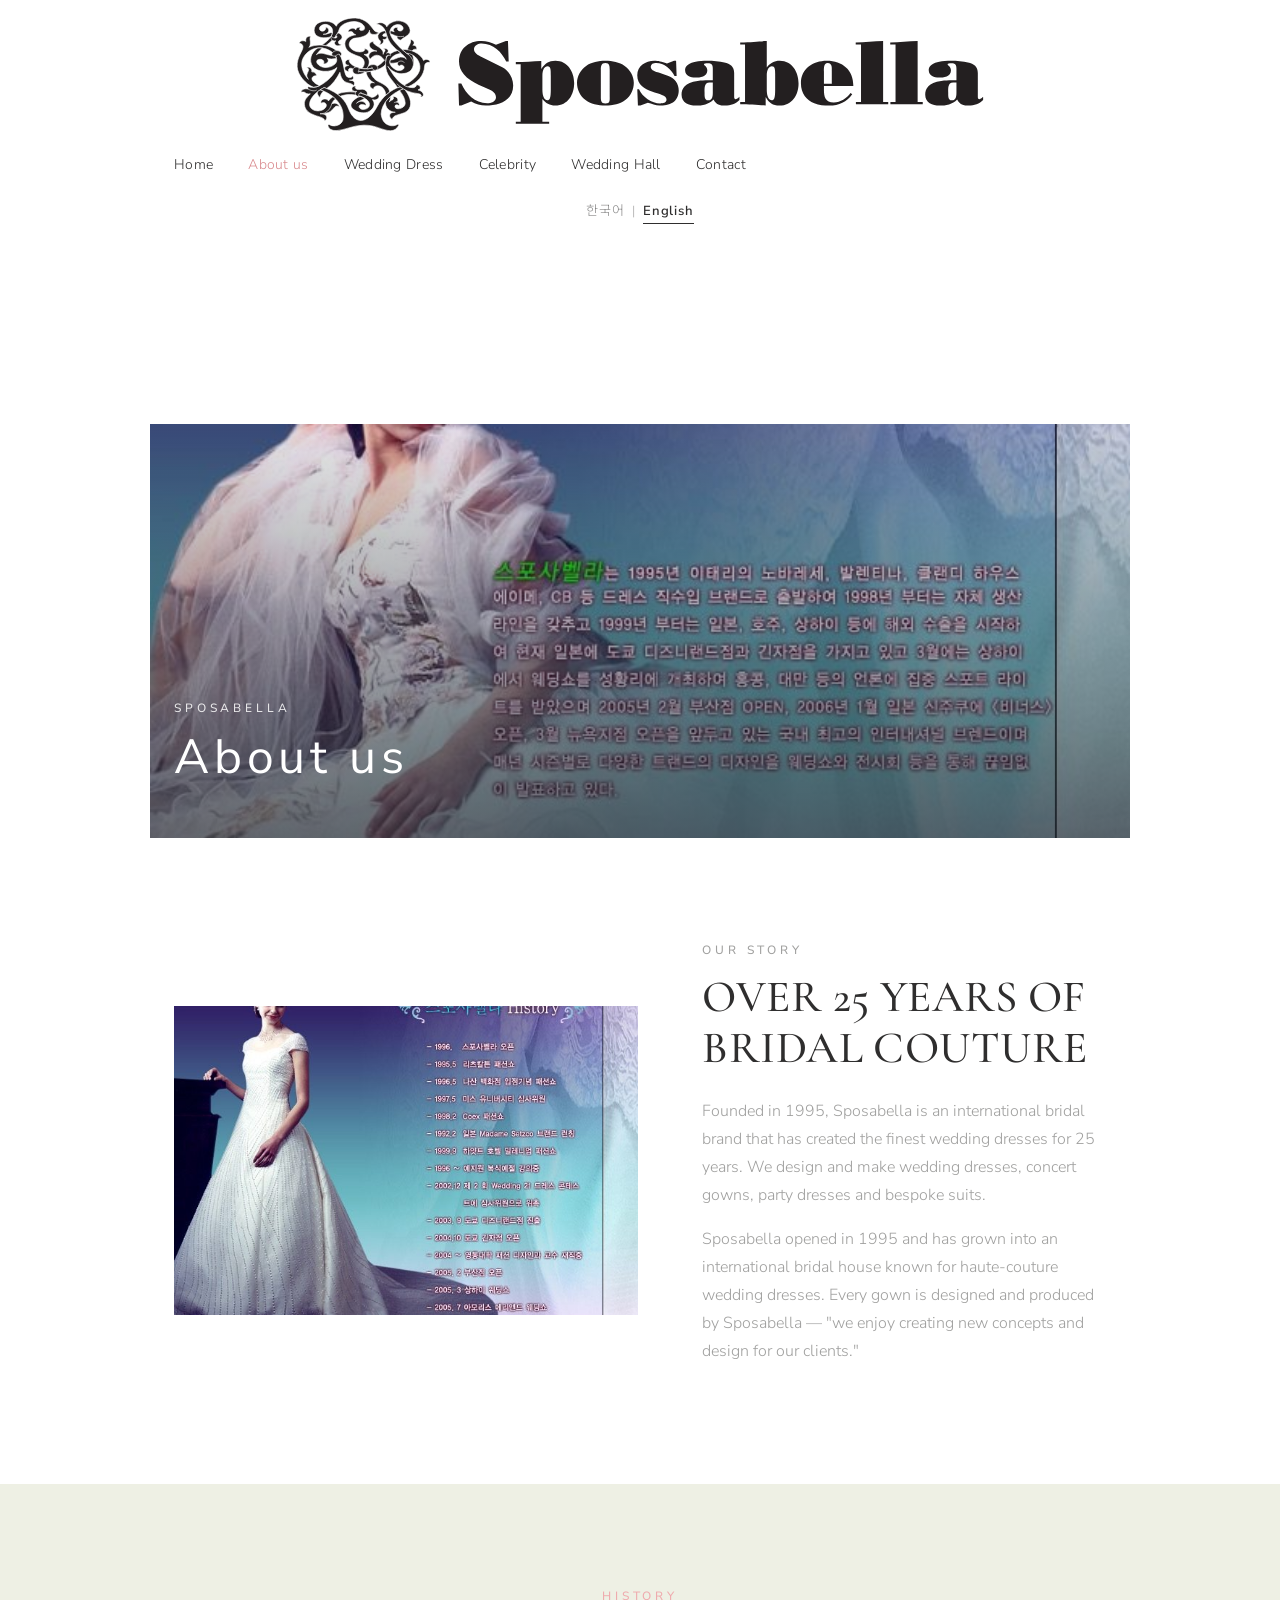
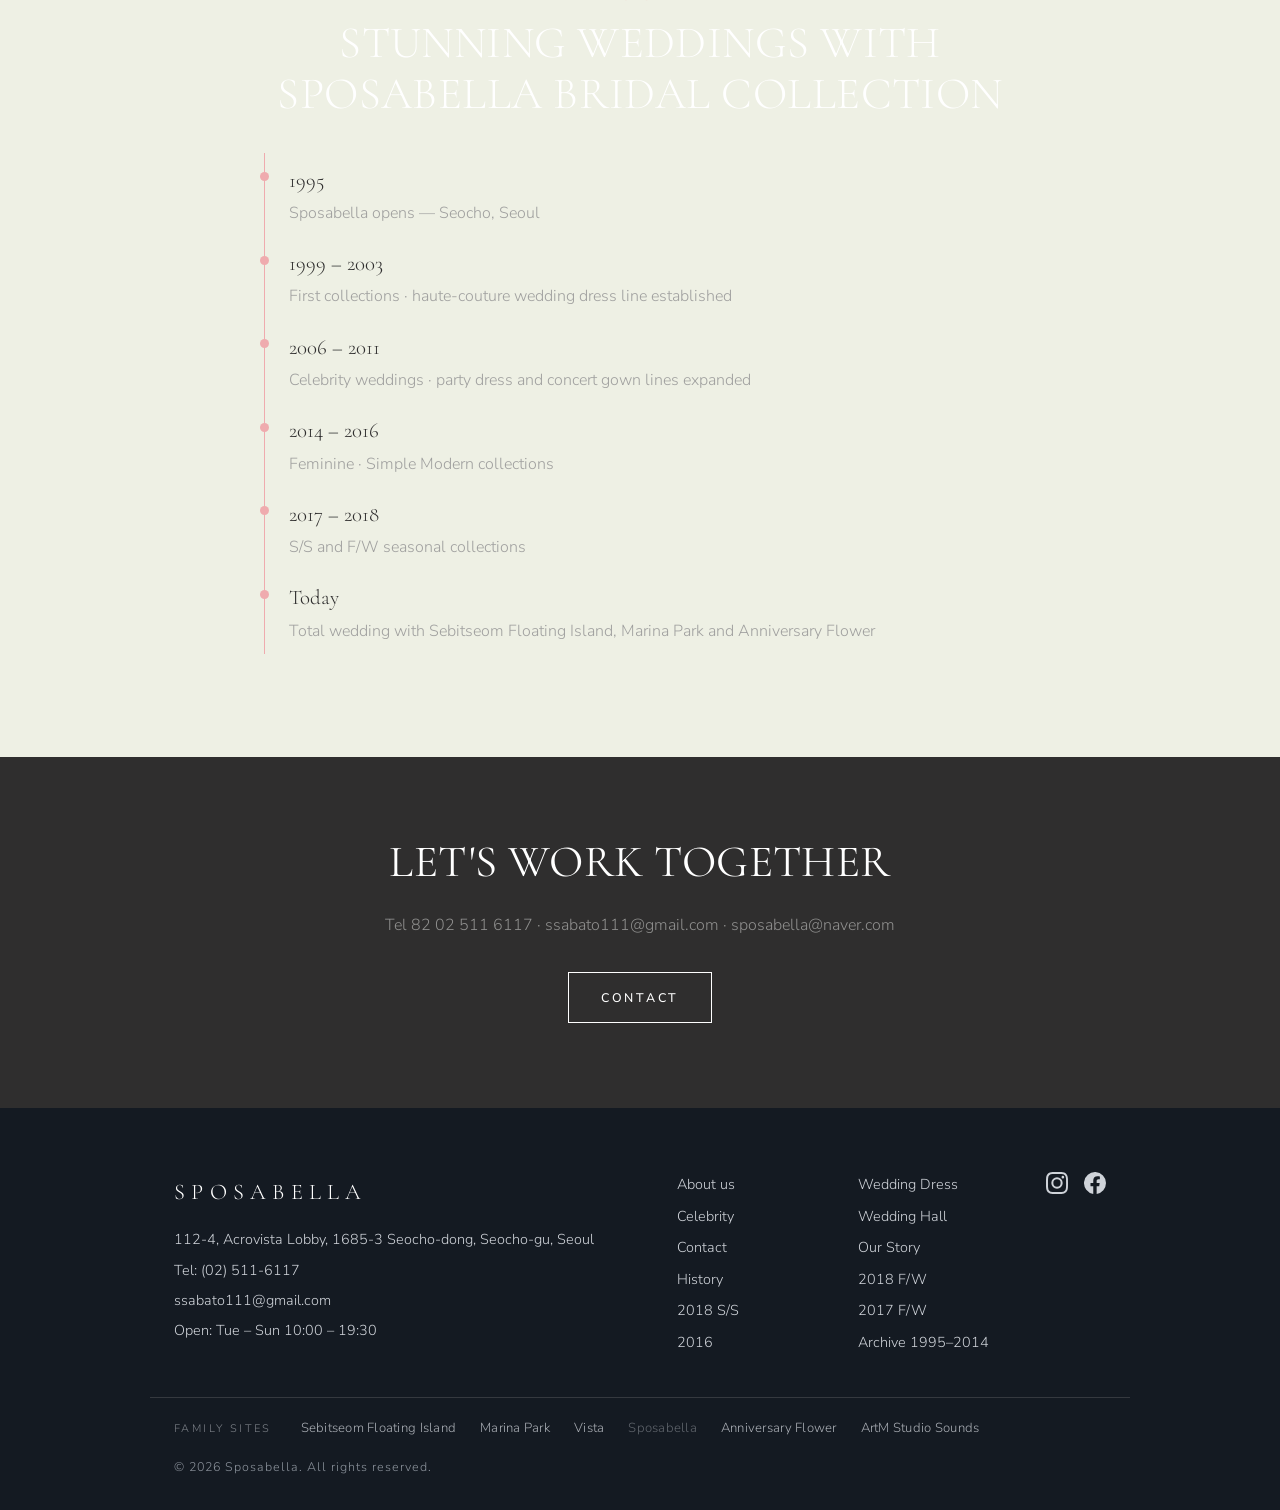
==== about-en.html @ 1ebf379e "English edition (*-en.html) with 한국어/English switch and hreflang Co-Authored-By: Claude Fable 5.1 <n" ====
<!DOCTYPE html>
<html lang="en">
<head>
<meta charset="utf-8">
<meta name="viewport" content="width=device-width, initial-scale=1">
<title>About us | Sposabella</title>
<meta name="description" content="Sposabella — an international bridal brand since 1995. Wedding dresses, party dresses, concert gowns and bespoke suits. Acrovista, Seocho, Seoul.">
<meta property="og:site_name" content="Sposabella">
<meta property="og:title" content="About us | Sposabella">
<meta property="og:type" content="website">
<meta property="og:image" content="images/2649b2_05fe499776144d0fb7aadeecd679acff.jpeg">
<link rel="icon" href="favicon.svg" type="image/svg+xml">
<link rel="alternate" hreflang="ko" href="about.html">
<link rel="alternate" hreflang="en" href="about-en.html">
<link rel="alternate" hreflang="x-default" href="about.html">
<link rel="preconnect" href="https://fonts.googleapis.com">
<link rel="preconnect" href="https://fonts.gstatic.com" crossorigin>
<link href="https://fonts.googleapis.com/css2?family=Nunito+Sans:wght@200;300;400;600&family=Cormorant+Garamond:ital,wght@0,400;0,500;1,400&family=Noto+Sans+KR:wght@300;400;500;700&display=swap" rel="stylesheet">
<link rel="stylesheet" href="css/style.css?v=9">
</head>
<body class="page-about">
<header class="site-header header-banner">
  <div class="wrap">
    <a class="brand logo-banner" href="index-en.html"><img src="images/sposabella-logo.svg" alt="Sposabella" width="3113" height="581" onerror="this.style.display='none';this.nextElementSibling.style.display='inline'"><span class="brand-main" style="display:none">SPOSABELLA</span></a>
    <button class="nav-toggle" aria-label="Open menu" aria-expanded="false"><span></span><span></span><span></span></button>
    <nav class="site-nav"><ul>
<li class=""><a href="index-en.html">Home</a></li>
<li class="has-sub active"><a href="about-en.html">About us</a><ul class="sub"><li><a href="about-en.html#story">Our Story</a></li><li><a href="about-en.html#history">History</a></li></ul></li>
<li class="has-sub"><a href="wedding-dress-en.html">Wedding Dress</a><ul class="sub"><li><a href="wedding-dress-en.html#c2018fw">2018 F/W</a></li><li><a href="wedding-dress-en.html#c2018ss">2018 S/S</a></li><li><a href="wedding-dress-en.html#c2017fw">2017 F/W</a></li><li><a href="wedding-dress-en.html#c2016">2016</a></li><li><a href="wedding-dress-en.html#archive">Archive 1995–2014</a></li></ul></li>
<li class=""><a href="celebrity-en.html">Celebrity</a></li>
<li class=""><a href="wedding-hall-en.html">Wedding Hall</a></li>
<li class=""><a href="contact-en.html">Contact</a></li>
    </ul></nav>
    <div class="lang-switch" aria-label="Language"><a href="about-en.html" lang="ko">한국어</a><span>|</span><a href="about-en.html" class="on" lang="en">English</a></div>
  </div>
</header>

<section class="page-hero" style="background-image:url('images/2649b2_fe9b8844b85c41b897f0ac8f0de23978.jpg')">
  <div class="wrap"><p class="eyebrow">Sposabella</p><h1>About us</h1></div>
</section>
<section class="section" id="story">
  <div class="wrap split">
    <div class="split-img"><img src="images/2649b2_1a208eb6c2bc4068afb5ee886ae52c80.jpg" loading="lazy" alt=""></div>
    <div class="split-text">
      <p class="eyebrow">Our Story</p>
      <h2>Over 25 years of bridal couture</h2>
      <p>Founded in 1995, Sposabella is an international bridal brand that has created the finest wedding dresses for 25 years. We design and make wedding dresses, concert gowns, party dresses and bespoke suits.</p>
      <p>Sposabella opened in 1995 and has grown into an international bridal house known for haute-couture wedding dresses. Every gown is designed and produced by Sposabella — "we enjoy creating new concepts and design for our clients."</p>
    </div>
  </div>
</section>
<section class="section alt" id="history">
  <div class="wrap narrow">
    <p class="eyebrow center">History</p>
    <h2 class="center">Stunning weddings with Sposabella Bridal Collection</h2>
    <ul class="timeline">
      <li><span>1995</span>Sposabella opens — Seocho, Seoul</li>
      <li><span>1999 – 2003</span>First collections · haute-couture wedding dress line established</li>
      <li><span>2006 – 2011</span>Celebrity weddings · party dress and concert gown lines expanded</li>
      <li><span>2014 – 2016</span>Feminine · Simple Modern collections</li>
      <li><span>2017 – 2018</span>S/S and F/W seasonal collections</li>
      <li><span>Today</span>Total wedding with Sebitseom Floating Island, Marina Park and Anniversary Flower</li>
    </ul>
  </div>
</section>
<section class="section cta-band"><div class="wrap center"><h2>Let's work together</h2><p>Tel 82 02 511 6117 · ssabato111@gmail.com · sposabella@naver.com</p><a class="btn btn-light" href="contact-en.html">Contact</a></div></section>

<footer class="site-footer">
  <div class="wrap footer-grid">
    <div class="f-col">
      <div class="f-brand">SPOSABELLA</div>
      <p>112-4, Acrovista Lobby, 1685-3 Seocho-dong, Seocho-gu, Seoul</p>
      <p>Tel: <a href="tel:025116117">(02) 511-6117</a></p>
      <p><a href="mailto:ssabato111@gmail.com">ssabato111@gmail.com</a></p>
      <p>Open: Tue – Sun 10:00 – 19:30</p>
    </div>
    <div class="f-col f-links"><a href="about-en.html">About us</a><a href="wedding-dress-en.html">Wedding Dress</a><a href="celebrity-en.html">Celebrity</a><a href="wedding-hall-en.html">Wedding Hall</a><a href="contact-en.html">Contact</a><a href="about-en.html#story">Our Story</a><a href="about-en.html#history">History</a><a href="wedding-dress-en.html#c2018fw">2018 F/W</a><a href="wedding-dress-en.html#c2018ss">2018 S/S</a><a href="wedding-dress-en.html#c2017fw">2017 F/W</a><a href="wedding-dress-en.html#c2016">2016</a><a href="wedding-dress-en.html#archive">Archive 1995–2014</a></div>
    <div class="f-col f-social"><a href="https://instagram.com/ssabato1" target="_blank" rel="noopener" aria-label="Instagram"><svg viewBox="0 0 24 24"><path d="M12 2.2c3.2 0 3.6 0 4.9.1 3.3.1 4.8 1.7 4.9 4.9.1 1.3.1 1.6.1 4.8s0 3.6-.1 4.8c-.1 3.2-1.7 4.8-4.9 4.9-1.3.1-1.6.1-4.9.1s-3.6 0-4.8-.1c-3.3-.1-4.8-1.7-4.9-4.9C2.2 15.6 2.2 15.2 2.2 12s0-3.6.1-4.8C2.4 3.9 4 2.4 7.2 2.3c1.2-.1 1.6-.1 4.8-.1zM12 0C8.7 0 8.3 0 7.1.1 2.7.3.3 2.7.1 7.1 0 8.3 0 8.7 0 12s0 3.7.1 4.9c.2 4.4 2.6 6.8 7 7 1.2.1 1.6.1 4.9.1s3.7 0 4.9-.1c4.4-.2 6.8-2.6 7-7 .1-1.2.1-1.6.1-4.9s0-3.7-.1-4.9c-.2-4.4-2.6-6.8-7-7C15.7 0 15.3 0 12 0zm0 5.8a6.2 6.2 0 1 0 0 12.4 6.2 6.2 0 0 0 0-12.4zM12 16a4 4 0 1 1 0-8 4 4 0 0 1 0 8zm6.4-11.8a1.4 1.4 0 1 0 0 2.9 1.4 1.4 0 0 0 0-2.9z"/></svg></a><a href="https://www.facebook.com/sposabellagroup" target="_blank" rel="noopener" aria-label="Facebook"><svg viewBox="0 0 24 24"><path d="M24 12a12 12 0 1 0-13.9 11.9v-8.4H7.1V12h3V9.4c0-3 1.8-4.7 4.5-4.7 1.3 0 2.7.2 2.7.2v3h-1.5c-1.5 0-2 .9-2 1.9V12h3.3l-.5 3.5h-2.8v8.4A12 12 0 0 0 24 12z"/></svg></a></div>
  </div>
  <div class="wrap family-sites"><span class="fs-label">Family Sites</span><a href="https://floatingisland.co.kr" target="_blank" rel="noopener">Sebitseom Floating Island</a> <a href="https://marinapark.co.kr" target="_blank" rel="noopener">Marina Park</a> <a href="https://vistapub.co.kr" target="_blank" rel="noopener">Vista</a> <span class="current">Sposabella</span> <a href="https://anniversaryflower.co.kr" target="_blank" rel="noopener">Anniversary Flower</a> <a href="https://artmstudiosounds.com" target="_blank" rel="noopener">ArtM Studio Sounds</a></div>
  <div class="wrap copyright">© 2026 Sposabella. All rights reserved.</div>
</footer>
<div class="lightbox" id="lightbox" hidden><button class="lb-close" aria-label="닫기">&times;</button><button class="lb-prev" aria-label="이전">&#8249;</button><img alt=""><button class="lb-next" aria-label="다음">&#8250;</button></div>
<script src="js/main.js"></script>
</body>
</html>
---- css/style.css ----
:root{
  --ink:#2f2e2e; --ink-soft:#a0a09f; --line:#e6e6e4; --paper:#ffffff; --cream:#eef0e4;
  --gold:#efabae; --gold-deep:#d98a8e; --sky:#daeef3;
  --serif:"Cormorant Garamond",Georgia,serif; --sans:"Nunito Sans","Noto Sans KR","Apple SD Gothic Neo",sans-serif;
  --wrap:980px; --header-h:200px;
}
body{font-weight:300}
/* static banner header */
.site-header.header-banner{position:static;height:auto;background:#fff;border:0;backdrop-filter:none}
.site-header.header-banner .wrap{flex-direction:column;height:auto;align-items:stretch;padding:0}
.logo-banner{display:block;text-align:center;padding:12px 0 0}
.logo-banner img{width:100%;max-width:700px;height:auto;display:block;margin:0 auto}
.logo-banner .brand-main{font-size:3rem;letter-spacing:.2em;padding:2rem 0}
.header-banner .site-nav{position:relative;z-index:2}
.header-banner .site-nav ul{justify-content:flex-start;gap:2.2rem;padding:.6rem 24px}
.header-banner .site-nav a{font-size:14px;letter-spacing:.02em;text-transform:none;color:var(--ink);font-weight:300}
.header-banner .site-nav li.active > a{color:var(--gold-deep)}
.header-banner .site-nav li > a::after{display:none}
.header-banner .site-nav .sub{background:#fff}
.hero,.page-hero{margin-top:0}
.hero{min-height:560px;max-width:980px;margin:0 auto}
.hero::before{background:rgba(0,0,0,.18)}
.hero h1{font-family:var(--sans);font-weight:200;font-size:clamp(2rem,5vw,3.4rem);letter-spacing:.08em}
.hero .eyebrow{color:#fff}
.section{padding:3.5rem 0}
.section.alt{background:var(--ink);color:var(--ink-soft)}
.section.alt h2,.section.alt h3{color:#fff;font-weight:300}
.section.alt .eyebrow{color:var(--gold)}
.section.alt .sub,.section.alt p{color:var(--ink-soft)}
.section.alt .btn{border-color:#fff;color:#fff}.section.alt .btn:hover{background:#fff;color:var(--ink)}
h2{font-family:var(--sans);font-weight:300;font-size:28px;letter-spacing:.04em;text-transform:uppercase}
h3{font-family:var(--sans);font-weight:300;font-size:18px;letter-spacing:.04em}
.eyebrow{color:var(--gold-deep);font-size:.72rem;letter-spacing:.3em}
.btn{border-color:var(--ink);color:var(--ink);font-weight:300}.btn:hover{background:var(--ink);color:#fff}
.btn-light{background:#fff;border-color:#fff;color:var(--ink)}
.cta-band{background:#242323;color:#a0a09f}.cta-band h2{color:#fff;font-weight:300}.cta-band p{color:#a0a09f}
.cta-band .btn-light{background:transparent;border-color:#fff;color:#fff}.cta-band .btn-light:hover{background:#fff;color:#242323}
.cta-band .btn-outline{border-color:var(--gold);color:var(--gold)}
.page-hero{min-height:320px;max-width:980px;margin:0 auto}
.page-hero h1{font-family:var(--sans);font-weight:200;letter-spacing:.1em;font-size:clamp(2rem,5vw,3rem)}
.page-hero .lead{font-family:var(--serif)}
.site-footer{background:#242323;color:#a0a09f;font-weight:300}
.f-brand{font-family:var(--sans);font-weight:300;letter-spacing:.2em}
.timeline{border-left-color:var(--gold)}.timeline li::before{background:var(--gold)}
.contact-card{background:var(--cream);border-left-color:var(--gold)}
.menu-card{border-top-color:var(--gold)}
@media (max-width:820px){
  .header-banner .site-nav{position:static;transform:none;background:transparent;padding:0;overflow:visible}
  .header-banner .site-nav ul{flex-direction:row;flex-wrap:wrap;justify-content:center;gap:.2rem 1rem;padding:.5rem 12px}
  .header-banner .site-nav li > a{border:0;padding:.4rem .1rem;font-size:13px}
  .header-banner .site-nav .sub{display:none}
  .header-banner .nav-toggle{display:none}
}

.service-list{display:grid;grid-template-columns:repeat(3,1fr);gap:2rem;margin-top:2.5rem;text-align:center}
.service-list h3{margin-bottom:.2em}.service-list p{color:var(--ink-soft);font-size:.9rem}
.group-row{display:flex;gap:2.5rem;justify-content:center;align-items:center;flex-wrap:wrap;margin-top:1.5rem}
.group-row img{height:70px;width:auto;object-fit:contain;filter:grayscale(1);opacity:.75;transition:.3s}.group-row a:hover img{filter:none;opacity:1}
.timeline{list-style:none;padding:0;margin:2rem 0 0;border-left:1px solid var(--gold)}
.timeline li{padding:.6rem 0 .6rem 1.5rem;position:relative;color:var(--ink-soft)}
.timeline li::before{content:"";position:absolute;left:-5px;top:1.2rem;width:9px;height:9px;border-radius:50%;background:var(--gold)}
.timeline span{display:block;font-family:var(--serif);font-size:1.3rem;color:var(--ink)}
.jump{display:flex;flex-wrap:wrap;gap:.4rem 1.6rem;justify-content:center;padding:1.5rem 24px 0;font-size:.78rem;letter-spacing:.18em;text-transform:uppercase}
.jump a{border-bottom:1px solid transparent;padding:.2rem 0}.jump a:hover{border-color:var(--gold)}
.collection{padding-top:3rem;padding-bottom:1.5rem}
.yr{margin-top:3rem;letter-spacing:.2em}
.gallery.cols-4{grid-template-columns:repeat(4,1fr);grid-auto-rows:300px}
.gallery.cols-4 .g-item.portrait{grid-row:span 1}
.gallery.cols-3 .g-item.portrait{grid-row:span 2}
@media (max-width:820px){.service-list{grid-template-columns:1fr 1fr}.gallery.cols-4{grid-template-columns:repeat(2,1fr);grid-auto-rows:260px}}

*{box-sizing:border-box}
html{scroll-behavior:smooth;-webkit-text-size-adjust:100%}
body{margin:0;font-family:var(--sans);font-weight:300;color:var(--ink);background:var(--paper);line-height:1.75;font-size:16px}
img{max-width:100%;display:block}
a{color:inherit;text-decoration:none}
h1,h2,h3{font-family:var(--serif);font-weight:500;line-height:1.15;margin:0 0 .5em;letter-spacing:.01em}
h1{font-size:clamp(2.4rem,6vw,4.4rem)}
h2{font-size:clamp(1.9rem,3.6vw,2.8rem)}
h3{font-size:1.45rem}
p{margin:0 0 1em}
.wrap{max-width:var(--wrap);margin:0 auto;padding:0 24px}
.wrap.narrow{max-width:800px}
.center{text-align:center}
.eyebrow{font-family:var(--sans);font-size:.75rem;letter-spacing:.32em;text-transform:uppercase;color:var(--gold);font-weight:500;margin-bottom:.9em}
.sub{color:var(--ink-soft);max-width:760px;margin-left:auto;margin-right:auto;margin-bottom:2.5rem}
.note{font-size:.85rem;color:var(--ink-soft);margin-top:2rem}

/* buttons */
.btn{display:inline-block;padding:.85rem 2rem;border:1px solid var(--ink);color:var(--ink);background:transparent;font-family:var(--sans);font-size:.78rem;letter-spacing:.22em;text-transform:uppercase;font-weight:500;transition:.25s;cursor:pointer;margin:.3rem .25rem}
.btn:hover{background:var(--ink);color:#fff}
.btn-light{background:#fff;border-color:#fff;color:var(--ink)}
.btn-light:hover{background:transparent;color:#fff}
.btn-outline{border-color:#fff;color:#fff}
.btn-outline:hover{background:#fff;color:var(--ink)}
.btn-outline-dark{border-color:var(--gold);color:var(--gold-deep)}
.btn-outline-dark:hover{background:var(--gold);color:#fff}

/* header */
.site-header{position:fixed;top:0;left:0;right:0;z-index:50;height:var(--header-h);background:rgba(255,255,255,.96);backdrop-filter:blur(8px);border-bottom:1px solid var(--line);transition:.3s}
.has-hero .site-header{background:linear-gradient(to bottom,rgba(10,14,20,.45),transparent);border-color:transparent;color:#fff}
.has-hero .site-header.scrolled{background:rgba(255,255,255,.96);border-color:var(--line);color:var(--ink)}
.site-header .wrap{display:flex;align-items:center;justify-content:space-between;height:100%}
.brand{display:flex;flex-direction:column;line-height:1.1}
.brand-main{font-family:var(--serif);font-size:1.45rem;letter-spacing:.28em;font-weight:600}
.brand-sub{font-size:.62rem;letter-spacing:.42em;opacity:.7;margin-top:2px}
.site-nav ul{list-style:none;margin:0;padding:0;display:flex;gap:1.5rem;flex-wrap:nowrap}
.site-nav li{position:relative}
.site-nav a{font-size:.74rem;letter-spacing:.12em;text-transform:uppercase;font-weight:400;padding:.4rem 0;display:block;position:relative;white-space:nowrap}
.site-nav li > a::after{content:"";position:absolute;left:0;bottom:0;width:0;height:1px;background:currentColor;transition:.25s}
.site-nav li:hover > a::after,.site-nav li.active > a::after{width:100%}
.site-nav .sub{position:absolute;top:100%;left:-14px;display:none;flex-direction:column;gap:0;background:#fff;color:var(--ink);border:1px solid var(--line);min-width:190px;padding:.5rem 0;box-shadow:0 12px 30px rgba(0,0,0,.08)}
.site-nav li.has-sub:hover .sub{display:flex}
.site-nav .sub a{padding:.55rem 1rem;letter-spacing:.08em;text-transform:none;font-size:.85rem}
.site-nav .sub a::after{display:none}
.site-nav .sub a:hover{background:var(--cream)}
.nav-toggle{display:none;background:none;border:0;width:40px;height:40px;cursor:pointer;flex-direction:column;justify-content:center;gap:5px;padding:8px}
.nav-toggle span{display:block;height:1.5px;background:currentColor;transition:.3s}

/* hero */
.hero{min-height:100vh;display:flex;align-items:center;justify-content:center;text-align:center;color:#fff;background-size:cover;background-position:center;position:relative}
.hero::before{content:"";position:absolute;inset:0;background:linear-gradient(to bottom,rgba(20,26,34,.35),rgba(20,26,34,.55))}
.hero-inner{position:relative;padding:120px 24px 80px;max-width:820px}
.hero .eyebrow{color:#fff;opacity:.85}
.hero h1{font-weight:400;margin-bottom:.5em}
.hero .lead{font-size:1.05rem;opacity:.9;letter-spacing:.04em;margin-bottom:2.2rem}
.page-hero{margin-top:var(--header-h);min-height:46vh;display:flex;align-items:flex-end;color:#fff;background-size:cover;background-position:center;position:relative}
.page-hero.tall{min-height:62vh}
.page-hero::before{content:"";position:absolute;inset:0;background:linear-gradient(to top,rgba(20,26,34,.65),rgba(20,26,34,.1))}
.page-hero .wrap{position:relative;padding-bottom:3rem;padding-top:4rem;width:100%}
.page-hero .eyebrow{color:#fff;opacity:.85}
.page-hero h1{font-weight:400;margin-bottom:.1em}
.page-hero .lead{font-family:var(--serif);font-size:1.3rem;font-style:italic;opacity:.9}

/* sections */
.section{padding:clamp(3.5rem,8vw,6.5rem) 0}
.section.alt{background:var(--cream)}
.cta-band{background:var(--ink);color:#fff;padding:clamp(3rem,7vw,5rem) 0}
.cta-band h2{font-weight:400}
.cta-band p{opacity:.85;margin-bottom:1.8rem}

.service-grid{display:grid;grid-template-columns:repeat(4,1fr);gap:1.5rem;margin-top:3rem}
.service{display:block;text-align:center}
.service img{aspect-ratio:3/2;object-fit:cover;margin-bottom:1.2rem;transition:.4s}
.service:hover img{transform:translateY(-4px);box-shadow:0 18px 40px rgba(0,0,0,.12)}
.service h3{margin-bottom:.2em}
.service p{color:var(--ink-soft);font-size:.9rem}

.split{display:grid;grid-template-columns:1.15fr 1fr;gap:4rem;align-items:center}
.split-img img{aspect-ratio:3/2;object-fit:cover}
.split-text p{color:var(--ink-soft)}
.contact-line{margin-top:1.5rem;font-family:var(--serif);font-size:1.3rem}

/* about floors */
.floors{display:flex;flex-direction:column;gap:clamp(3rem,7vw,6rem)}
.floor{display:grid;grid-template-columns:1fr 1fr;gap:3.5rem;align-items:center}
.floor.reverse .floor-img{order:2}
.floor-img img{aspect-ratio:4/3;object-fit:cover}
.floor-text p{color:var(--ink-soft)}

/* gallery */
.gallery{display:grid;grid-template-columns:repeat(4,1fr);grid-auto-rows:220px;grid-auto-flow:dense;gap:12px}
.gallery.cols-3{grid-template-columns:repeat(3,1fr);grid-auto-rows:260px}
.g-item{overflow:hidden;display:block;background:var(--cream)}
.g-item img{width:100%;height:100%;object-fit:cover;transition:transform .6s ease}
.g-item:hover img{transform:scale(1.05)}
.g-item.portrait{grid-row:span 2}
.g-item:nth-child(7n+1).landscape{grid-column:span 2}

/* prose */
.prose{font-size:1.05rem}
.prose p{color:var(--ink);margin-bottom:1.4em}
.cta-inline{margin-top:2.5rem}

/* cafe menu */
.menu-grid{display:grid;grid-template-columns:repeat(2,1fr);gap:2rem}
.menu-card{background:var(--cream);padding:2rem 2rem 1.5rem;border-top:2px solid var(--gold)}
.menu-card h3{margin-bottom:.1em}
.menu-note{font-size:.75rem;letter-spacing:.2em;text-transform:uppercase;color:var(--gold-deep);margin-bottom:1rem}
.menu-card table{width:100%;border-collapse:collapse}
.menu-card td{padding:.45rem 0;border-bottom:1px dotted var(--line);vertical-align:top;font-size:.93rem}
.menu-card .m-name{padding-right:1rem}
.menu-card .m-en{display:block;font-size:.76rem;color:var(--ink-soft);letter-spacing:.02em}
.menu-card .m-price{text-align:right;white-space:nowrap;font-family:var(--serif);font-size:1.1rem;width:90px}
.menu-group th{text-align:left;padding:1.1rem 0 .3rem;font-size:.72rem;letter-spacing:.24em;text-transform:uppercase;color:var(--gold-deep);font-weight:500}

/* contact */
.contact-split{align-items:start}
.contact-card{background:var(--cream);padding:1.8rem;margin-top:1.5rem;border-left:3px solid var(--gold)}
.contact-card h3{letter-spacing:.2em;font-family:var(--sans);font-size:.85rem;font-weight:500}
.contact-card p{margin-bottom:.5em}
.contact-form{display:grid;grid-template-columns:1fr 1fr;gap:1rem 1.2rem}
.contact-form label{display:flex;flex-direction:column;font-size:.8rem;letter-spacing:.06em;color:var(--ink-soft)}
.contact-form input,.contact-form select,.contact-form textarea{margin-top:.4rem;padding:.75rem .9rem;border:1px solid var(--line);background:#fff;font:inherit;font-size:.95rem;color:var(--ink)}
.contact-form input:focus,.contact-form select:focus,.contact-form textarea:focus{outline:none;border-color:var(--gold)}
.contact-form .full{grid-column:1/-1}
.form-hint{font-size:.78rem;color:var(--ink-soft)}
.map-section iframe{width:100%;height:420px;border:0;display:block;filter:grayscale(.15)}

/* footer */
.site-footer{background:#141a22;color:#cfd3d9;padding:4rem 0 2rem;font-size:.9rem}
.footer-grid{display:grid;grid-template-columns:1.4fr 1fr auto;gap:2rem;align-items:start}
.f-brand{font-family:var(--serif);font-size:1.4rem;letter-spacing:.28em;color:#fff;margin-bottom:1rem}
.f-col p{margin-bottom:.35em}
.f-links{display:grid;grid-template-columns:1fr 1fr;gap:.4rem 1.5rem}
.f-links a:hover,.f-col a:hover{color:#fff}
.f-social{display:flex;gap:1rem}
.f-social svg{width:22px;height:22px;fill:#cfd3d9;transition:.25s}
.f-social a:hover svg{fill:#fff}
.copyright{margin-top:3rem;padding-top:1.5rem;border-top:1px solid rgba(255,255,255,.1);font-size:.78rem;letter-spacing:.08em;color:#8b929b}

/* lightbox */
.lightbox{position:fixed;inset:0;z-index:100;background:rgba(10,12,16,.94);display:flex;align-items:center;justify-content:center}
.lightbox[hidden]{display:none}
.lightbox img{max-width:92vw;max-height:88vh;object-fit:contain;box-shadow:0 20px 60px rgba(0,0,0,.6)}
.lightbox button{position:absolute;background:none;border:0;color:#fff;font-size:2.6rem;cursor:pointer;line-height:1;padding:1rem;opacity:.8}
.lightbox button:hover{opacity:1}
.lb-close{top:.6rem;right:1rem}
.lb-prev{left:.5rem;top:50%;transform:translateY(-50%)}
.lb-next{right:.5rem;top:50%;transform:translateY(-50%)}

/* responsive */
@media (max-width:1024px){
  .service-grid{grid-template-columns:repeat(2,1fr)}
  .gallery{grid-template-columns:repeat(3,1fr);grid-auto-rows:200px}
}
@media (max-width:1100px){.site-nav ul{gap:1.1rem}.site-nav a{font-size:.68rem;letter-spacing:.08em}}
@media (max-width:920px){
  .nav-toggle{display:flex}
  .site-nav{position:fixed;top:var(--header-h);left:0;right:0;bottom:0;background:#fff;color:var(--ink);transform:translateX(100%);transition:.35s;overflow:auto;padding:1.5rem 24px}
  .site-nav.open{transform:none}
  .site-nav ul{flex-direction:column;gap:0}
  .site-nav li > a{padding:.9rem 0;border-bottom:1px solid var(--line);font-size:1rem}
  .site-nav li > a::after{display:none}
  .site-nav .sub{position:static;display:flex;border:0;box-shadow:none;padding:0 0 .5rem 1rem;min-width:0}
  .site-nav .sub a{padding:.5rem 0;font-size:.9rem;border:0}
  .has-hero .site-header{color:#fff}
  .has-hero .site-header .nav-toggle{color:#fff}
  .has-hero .site-header.scrolled .nav-toggle{color:var(--ink)}
  .split,.floor{grid-template-columns:1fr;gap:2rem}
  .floor.reverse .floor-img{order:0}
  .menu-grid{grid-template-columns:1fr}
  .contact-form{grid-template-columns:1fr}
  .footer-grid{grid-template-columns:1fr;gap:1.5rem}
  .hero{min-height:88vh}
  .page-hero{min-height:38vh}
}
@media (max-width:560px){
  .gallery,.gallery.cols-3{grid-template-columns:repeat(2,1fr);grid-auto-rows:150px;gap:8px}
  .g-item:nth-child(7n+1).landscape{grid-column:span 2}
  .service-grid{grid-template-columns:1fr}
  .btn{display:block;margin:.5rem 0}
  .hero .btn{display:inline-block;margin:.3rem}
}
@media (max-width:480px){.brand-main{font-size:1.05rem;letter-spacing:.18em}.brand-sub{font-size:.52rem;letter-spacing:.28em}}

/* family sites */
.family-sites{margin-top:2.6rem;padding-top:1.2rem;border-top:1px solid rgba(128,128,128,.3);display:flex;flex-wrap:wrap;align-items:center;gap:.5rem 1.5rem;font-size:.82rem;letter-spacing:.02em}
.family-sites .fs-label{font-size:.68rem;letter-spacing:.22em;text-transform:uppercase;opacity:.55;margin-right:.3rem}
.family-sites a{color:inherit;text-decoration:none;opacity:.8}
.family-sites a:hover{opacity:1;text-decoration:underline}
.family-sites .current{opacity:.4}
.site-footer .copyright{margin-top:1rem;padding-top:0;border-top:0}
/* hero: no overlay filter, photo shown as-is */
.hero::before{display:none}
.hero .eyebrow,.hero h1,.hero .lead{text-shadow:0 1px 6px rgba(0,0,0,.45)}
/* language switch */
.site-header .wrap{position:relative}
.lang-switch{display:flex;align-items:center;gap:.45rem;font-size:.78rem;letter-spacing:.06em;margin-left:1.2rem;white-space:nowrap}
.lang-switch a{opacity:.6;color:inherit}.lang-switch a.on{opacity:1;font-weight:600;border-bottom:1px solid currentColor}
.lang-switch span{opacity:.4}
@media (max-width:960px){.lang-switch{position:absolute;right:64px;top:50%;transform:translateY(-50%);margin-left:0}}
.lang-switch{justify-content:center;margin:.4rem auto 0;font-size:.82rem}
@media (max-width:960px){.lang-switch{position:static;transform:none;margin:.3rem auto 0}}
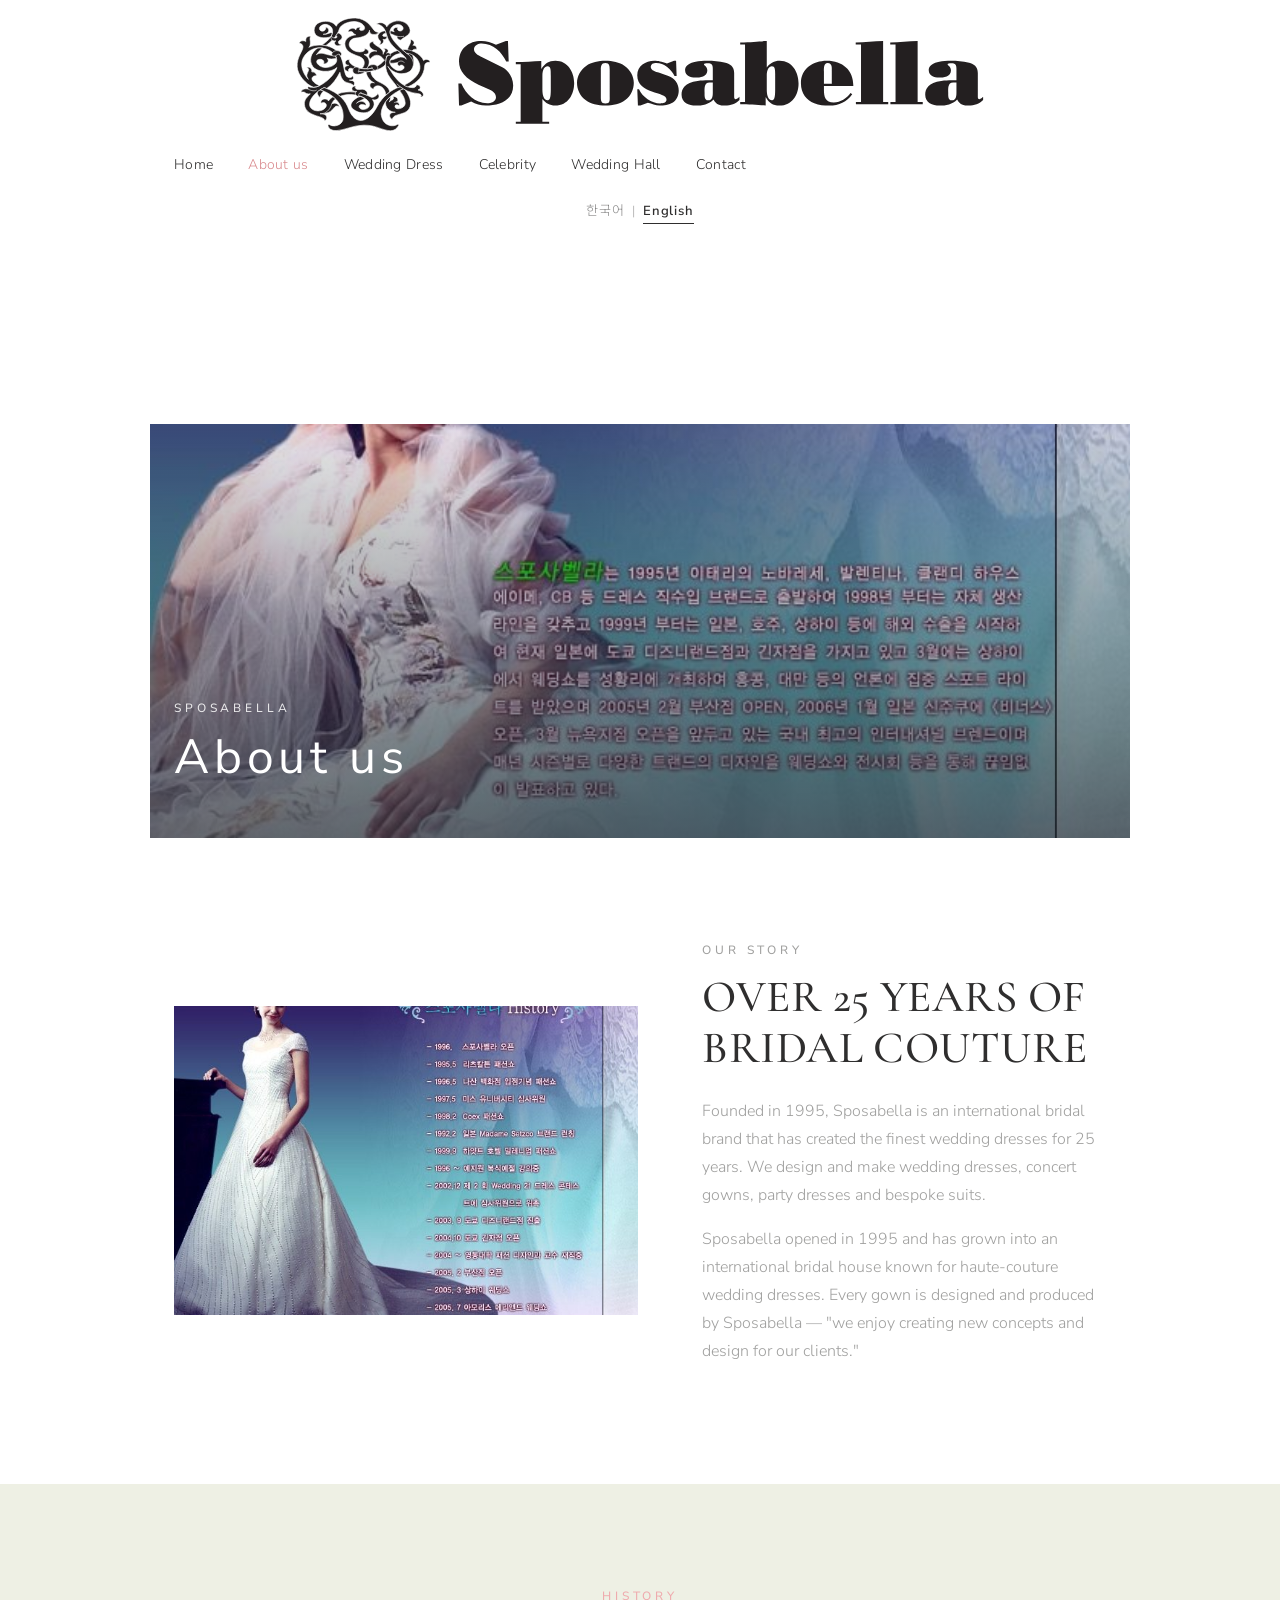
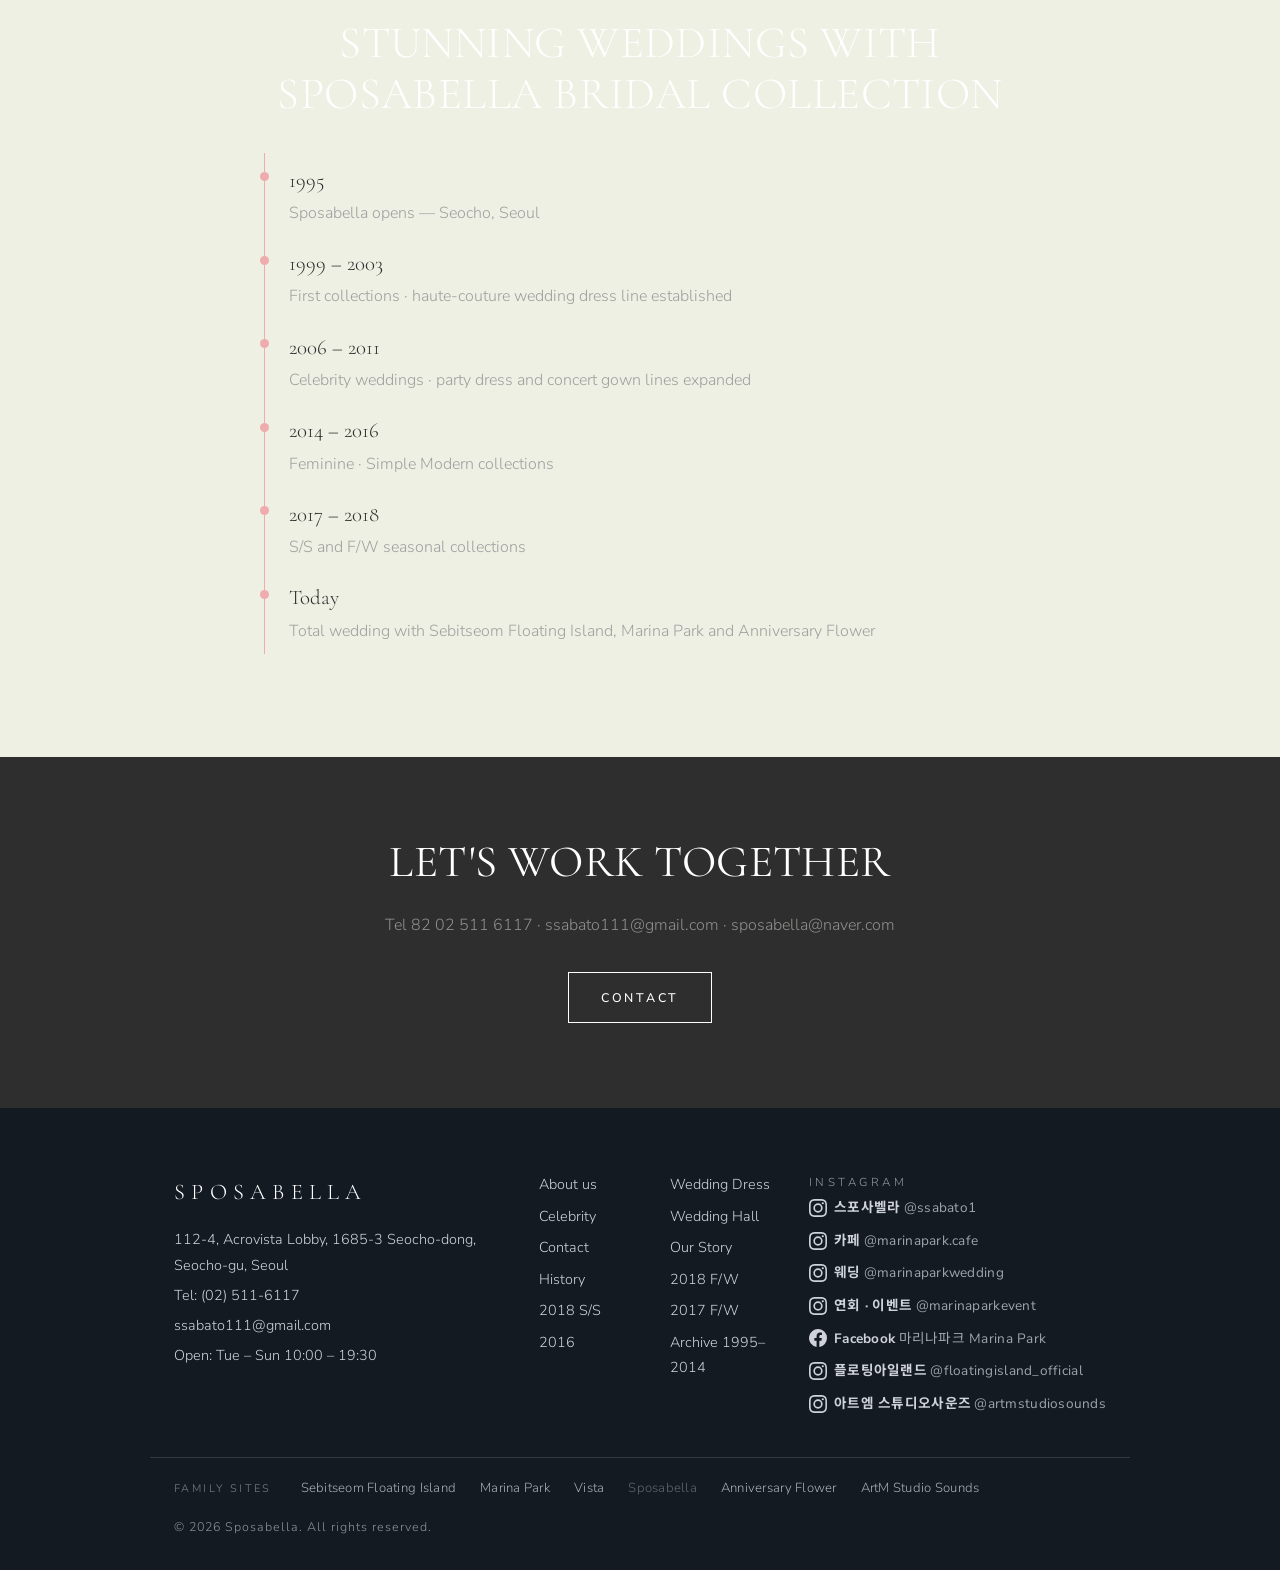
==== commit 073b4b9d: "Footer: Instagram list in Marina Park format (+Floating Island, ArtM Studio Sounds) Co-Authored-By: " ====
--- a/about-en.html
+++ b/about-en.html
@@ -75,7 +75,7 @@
       <p>Open: Tue – Sun 10:00 – 19:30</p>
     </div>
     <div class="f-col f-links"><a href="about-en.html">About us</a><a href="wedding-dress-en.html">Wedding Dress</a><a href="celebrity-en.html">Celebrity</a><a href="wedding-hall-en.html">Wedding Hall</a><a href="contact-en.html">Contact</a><a href="about-en.html#story">Our Story</a><a href="about-en.html#history">History</a><a href="wedding-dress-en.html#c2018fw">2018 F/W</a><a href="wedding-dress-en.html#c2018ss">2018 S/S</a><a href="wedding-dress-en.html#c2017fw">2017 F/W</a><a href="wedding-dress-en.html#c2016">2016</a><a href="wedding-dress-en.html#archive">Archive 1995–2014</a></div>
-    <div class="f-col f-social"><a href="https://instagram.com/ssabato1" target="_blank" rel="noopener" aria-label="Instagram"><svg viewBox="0 0 24 24"><path d="M12 2.2c3.2 0 3.6 0 4.9.1 3.3.1 4.8 1.7 4.9 4.9.1 1.3.1 1.6.1 4.8s0 3.6-.1 4.8c-.1 3.2-1.7 4.8-4.9 4.9-1.3.1-1.6.1-4.9.1s-3.6 0-4.8-.1c-3.3-.1-4.8-1.7-4.9-4.9C2.2 15.6 2.2 15.2 2.2 12s0-3.6.1-4.8C2.4 3.9 4 2.4 7.2 2.3c1.2-.1 1.6-.1 4.8-.1zM12 0C8.7 0 8.3 0 7.1.1 2.7.3.3 2.7.1 7.1 0 8.3 0 8.7 0 12s0 3.7.1 4.9c.2 4.4 2.6 6.8 7 7 1.2.1 1.6.1 4.9.1s3.7 0 4.9-.1c4.4-.2 6.8-2.6 7-7 .1-1.2.1-1.6.1-4.9s0-3.7-.1-4.9c-.2-4.4-2.6-6.8-7-7C15.7 0 15.3 0 12 0zm0 5.8a6.2 6.2 0 1 0 0 12.4 6.2 6.2 0 0 0 0-12.4zM12 16a4 4 0 1 1 0-8 4 4 0 0 1 0 8zm6.4-11.8a1.4 1.4 0 1 0 0 2.9 1.4 1.4 0 0 0 0-2.9z"/></svg></a><a href="https://www.facebook.com/sposabellagroup" target="_blank" rel="noopener" aria-label="Facebook"><svg viewBox="0 0 24 24"><path d="M24 12a12 12 0 1 0-13.9 11.9v-8.4H7.1V12h3V9.4c0-3 1.8-4.7 4.5-4.7 1.3 0 2.7.2 2.7.2v3h-1.5c-1.5 0-2 .9-2 1.9V12h3.3l-.5 3.5h-2.8v8.4A12 12 0 0 0 24 12z"/></svg></a></div>
+    <div class="f-col"><p class="f-social-title">Instagram</p><div class="f-social f-social-list"><a href="https://instagram.com/ssabato1" target="_blank" rel="noopener" aria-label="인스타그램 스포사벨라"><svg viewBox="0 0 24 24"><path d="M12 2.2c3.2 0 3.6 0 4.9.1 3.3.1 4.8 1.7 4.9 4.9.1 1.3.1 1.6.1 4.8s0 3.6-.1 4.8c-.1 3.2-1.7 4.8-4.9 4.9-1.3.1-1.6.1-4.9.1s-3.6 0-4.8-.1c-3.3-.1-4.8-1.7-4.9-4.9C2.2 15.6 2.2 15.2 2.2 12s0-3.6.1-4.8C2.4 3.9 4 2.4 7.2 2.3c1.2-.1 1.6-.1 4.8-.1zM12 0C8.7 0 8.3 0 7.1.1 2.7.3.3 2.7.1 7.1 0 8.3 0 8.7 0 12s0 3.7.1 4.9c.2 4.4 2.6 6.8 7 7 1.2.1 1.6.1 4.9.1s3.7 0 4.9-.1c4.4-.2 6.8-2.6 7-7 .1-1.2.1-1.6.1-4.9s0-3.7-.1-4.9c-.2-4.4-2.6-6.8-7-7C15.7 0 15.3 0 12 0zm0 5.8a6.2 6.2 0 1 0 0 12.4 6.2 6.2 0 0 0 0-12.4zM12 16a4 4 0 1 1 0-8 4 4 0 0 1 0 8zm6.4-11.8a1.4 1.4 0 1 0 0 2.9 1.4 1.4 0 0 0 0-2.9z"/></svg><span class="s-label"><b>스포사벨라</b> <span class="s-handle">@ssabato1</span></span></a><a href="https://www.instagram.com/marinapark.cafe" target="_blank" rel="noopener" aria-label="인스타그램 마리나파크 카페"><svg viewBox="0 0 24 24"><path d="M12 2.2c3.2 0 3.6 0 4.9.1 3.3.1 4.8 1.7 4.9 4.9.1 1.3.1 1.6.1 4.8s0 3.6-.1 4.8c-.1 3.2-1.7 4.8-4.9 4.9-1.3.1-1.6.1-4.9.1s-3.6 0-4.8-.1c-3.3-.1-4.8-1.7-4.9-4.9C2.2 15.6 2.2 15.2 2.2 12s0-3.6.1-4.8C2.4 3.9 4 2.4 7.2 2.3c1.2-.1 1.6-.1 4.8-.1zM12 0C8.7 0 8.3 0 7.1.1 2.7.3.3 2.7.1 7.1 0 8.3 0 8.7 0 12s0 3.7.1 4.9c.2 4.4 2.6 6.8 7 7 1.2.1 1.6.1 4.9.1s3.7 0 4.9-.1c4.4-.2 6.8-2.6 7-7 .1-1.2.1-1.6.1-4.9s0-3.7-.1-4.9c-.2-4.4-2.6-6.8-7-7C15.7 0 15.3 0 12 0zm0 5.8a6.2 6.2 0 1 0 0 12.4 6.2 6.2 0 0 0 0-12.4zM12 16a4 4 0 1 1 0-8 4 4 0 0 1 0 8zm6.4-11.8a1.4 1.4 0 1 0 0 2.9 1.4 1.4 0 0 0 0-2.9z"/></svg><span class="s-label"><b>카페</b> <span class="s-handle">@marinapark.cafe</span></span></a><a href="https://www.instagram.com/marinaparkwedding" target="_blank" rel="noopener" aria-label="인스타그램 마리나파크 웨딩"><svg viewBox="0 0 24 24"><path d="M12 2.2c3.2 0 3.6 0 4.9.1 3.3.1 4.8 1.7 4.9 4.9.1 1.3.1 1.6.1 4.8s0 3.6-.1 4.8c-.1 3.2-1.7 4.8-4.9 4.9-1.3.1-1.6.1-4.9.1s-3.6 0-4.8-.1c-3.3-.1-4.8-1.7-4.9-4.9C2.2 15.6 2.2 15.2 2.2 12s0-3.6.1-4.8C2.4 3.9 4 2.4 7.2 2.3c1.2-.1 1.6-.1 4.8-.1zM12 0C8.7 0 8.3 0 7.1.1 2.7.3.3 2.7.1 7.1 0 8.3 0 8.7 0 12s0 3.7.1 4.9c.2 4.4 2.6 6.8 7 7 1.2.1 1.6.1 4.9.1s3.7 0 4.9-.1c4.4-.2 6.8-2.6 7-7 .1-1.2.1-1.6.1-4.9s0-3.7-.1-4.9c-.2-4.4-2.6-6.8-7-7C15.7 0 15.3 0 12 0zm0 5.8a6.2 6.2 0 1 0 0 12.4 6.2 6.2 0 0 0 0-12.4zM12 16a4 4 0 1 1 0-8 4 4 0 0 1 0 8zm6.4-11.8a1.4 1.4 0 1 0 0 2.9 1.4 1.4 0 0 0 0-2.9z"/></svg><span class="s-label"><b>웨딩</b> <span class="s-handle">@marinaparkwedding</span></span></a><a href="https://www.instagram.com/marinaparkevent" target="_blank" rel="noopener" aria-label="인스타그램 마리나파크 이벤트"><svg viewBox="0 0 24 24"><path d="M12 2.2c3.2 0 3.6 0 4.9.1 3.3.1 4.8 1.7 4.9 4.9.1 1.3.1 1.6.1 4.8s0 3.6-.1 4.8c-.1 3.2-1.7 4.8-4.9 4.9-1.3.1-1.6.1-4.9.1s-3.6 0-4.8-.1c-3.3-.1-4.8-1.7-4.9-4.9C2.2 15.6 2.2 15.2 2.2 12s0-3.6.1-4.8C2.4 3.9 4 2.4 7.2 2.3c1.2-.1 1.6-.1 4.8-.1zM12 0C8.7 0 8.3 0 7.1.1 2.7.3.3 2.7.1 7.1 0 8.3 0 8.7 0 12s0 3.7.1 4.9c.2 4.4 2.6 6.8 7 7 1.2.1 1.6.1 4.9.1s3.7 0 4.9-.1c4.4-.2 6.8-2.6 7-7 .1-1.2.1-1.6.1-4.9s0-3.7-.1-4.9c-.2-4.4-2.6-6.8-7-7C15.7 0 15.3 0 12 0zm0 5.8a6.2 6.2 0 1 0 0 12.4 6.2 6.2 0 0 0 0-12.4zM12 16a4 4 0 1 1 0-8 4 4 0 0 1 0 8zm6.4-11.8a1.4 1.4 0 1 0 0 2.9 1.4 1.4 0 0 0 0-2.9z"/></svg><span class="s-label"><b>연회 · 이벤트</b> <span class="s-handle">@marinaparkevent</span></span></a><a href="https://www.facebook.com/marinaparkseoul" target="_blank" rel="noopener" aria-label="Facebook"><svg viewBox="0 0 24 24"><path d="M24 12a12 12 0 1 0-13.9 11.9v-8.4H7.1V12h3V9.4c0-3 1.8-4.7 4.5-4.7 1.3 0 2.7.2 2.7.2v3h-1.5c-1.5 0-2 .9-2 1.9V12h3.3l-.5 3.5h-2.8v8.4A12 12 0 0 0 24 12z"/></svg><span class="s-label"><b>Facebook</b> <span class="s-handle">마리나파크 Marina Park</span></span></a><a href="https://www.instagram.com/floatingisland_official" target="_blank" rel="noopener" aria-label="인스타그램 세빛섬 플로팅아일랜드"><svg viewBox="0 0 24 24"><path d="M12 2.2c3.2 0 3.6 0 4.9.1 3.3.1 4.8 1.7 4.9 4.9.1 1.3.1 1.6.1 4.8s0 3.6-.1 4.8c-.1 3.2-1.7 4.8-4.9 4.9-1.3.1-1.6.1-4.9.1s-3.6 0-4.8-.1c-3.3-.1-4.8-1.7-4.9-4.9C2.2 15.6 2.2 15.2 2.2 12s0-3.6.1-4.8C2.4 3.9 4 2.4 7.2 2.3c1.2-.1 1.6-.1 4.8-.1zM12 0C8.7 0 8.3 0 7.1.1 2.7.3.3 2.7.1 7.1 0 8.3 0 8.7 0 12s0 3.7.1 4.9c.2 4.4 2.6 6.8 7 7 1.2.1 1.6.1 4.9.1s3.7 0 4.9-.1c4.4-.2 6.8-2.6 7-7 .1-1.2.1-1.6.1-4.9s0-3.7-.1-4.9c-.2-4.4-2.6-6.8-7-7C15.7 0 15.3 0 12 0zm0 5.8a6.2 6.2 0 1 0 0 12.4 6.2 6.2 0 0 0 0-12.4zM12 16a4 4 0 1 1 0-8 4 4 0 0 1 0 8zm6.4-11.8a1.4 1.4 0 1 0 0 2.9 1.4 1.4 0 0 0 0-2.9z"/></svg><span class="s-label"><b>플로팅아일랜드</b> <span class="s-handle">@floatingisland_official</span></span></a><a href="https://www.instagram.com/artmstudiosounds" target="_blank" rel="noopener" aria-label="인스타그램 아트엠 스튜디오사운즈"><svg viewBox="0 0 24 24"><path d="M12 2.2c3.2 0 3.6 0 4.9.1 3.3.1 4.8 1.7 4.9 4.9.1 1.3.1 1.6.1 4.8s0 3.6-.1 4.8c-.1 3.2-1.7 4.8-4.9 4.9-1.3.1-1.6.1-4.9.1s-3.6 0-4.8-.1c-3.3-.1-4.8-1.7-4.9-4.9C2.2 15.6 2.2 15.2 2.2 12s0-3.6.1-4.8C2.4 3.9 4 2.4 7.2 2.3c1.2-.1 1.6-.1 4.8-.1zM12 0C8.7 0 8.3 0 7.1.1 2.7.3.3 2.7.1 7.1 0 8.3 0 8.7 0 12s0 3.7.1 4.9c.2 4.4 2.6 6.8 7 7 1.2.1 1.6.1 4.9.1s3.7 0 4.9-.1c4.4-.2 6.8-2.6 7-7 .1-1.2.1-1.6.1-4.9s0-3.7-.1-4.9c-.2-4.4-2.6-6.8-7-7C15.7 0 15.3 0 12 0zm0 5.8a6.2 6.2 0 1 0 0 12.4 6.2 6.2 0 0 0 0-12.4zM12 16a4 4 0 1 1 0-8 4 4 0 0 1 0 8zm6.4-11.8a1.4 1.4 0 1 0 0 2.9 1.4 1.4 0 0 0 0-2.9z"/></svg><span class="s-label"><b>아트엠 스튜디오사운즈</b> <span class="s-handle">@artmstudiosounds</span></span></a></div></div>
   </div>
   <div class="wrap family-sites"><span class="fs-label">Family Sites</span><a href="https://floatingisland.co.kr" target="_blank" rel="noopener">Sebitseom Floating Island</a> <a href="https://marinapark.co.kr" target="_blank" rel="noopener">Marina Park</a> <a href="https://vistapub.co.kr" target="_blank" rel="noopener">Vista</a> <span class="current">Sposabella</span> <a href="https://anniversaryflower.co.kr" target="_blank" rel="noopener">Anniversary Flower</a> <a href="https://artmstudiosounds.com" target="_blank" rel="noopener">ArtM Studio Sounds</a></div>
   <div class="wrap copyright">© 2026 Sposabella. All rights reserved.</div>
--- a/css/style.css
+++ b/css/style.css
@@ -272,3 +272,10 @@
 @media (max-width:960px){.lang-switch{position:absolute;right:64px;top:50%;transform:translateY(-50%);margin-left:0}}
 .lang-switch{justify-content:center;margin:.4rem auto 0;font-size:.82rem}
 @media (max-width:960px){.lang-switch{position:static;transform:none;margin:.3rem auto 0}}
+
+/* footer Instagram list — same format as marinapark.co.kr (2026-10-17) */
+.f-social-title{font-family:var(--sans);font-size:.72rem;letter-spacing:.3em;text-transform:uppercase;opacity:.7;margin:0 0 .6rem}
+.f-social.f-social-list{display:flex;flex-direction:column;align-items:flex-start;gap:.55rem}
+.f-social-list a{display:flex;align-items:center;gap:.45rem;color:inherit;font-size:.85rem;letter-spacing:.02em;text-decoration:none}
+.f-social-list svg{width:18px;height:18px;flex:none}
+.f-social-list .s-handle{opacity:.75;font-weight:400}
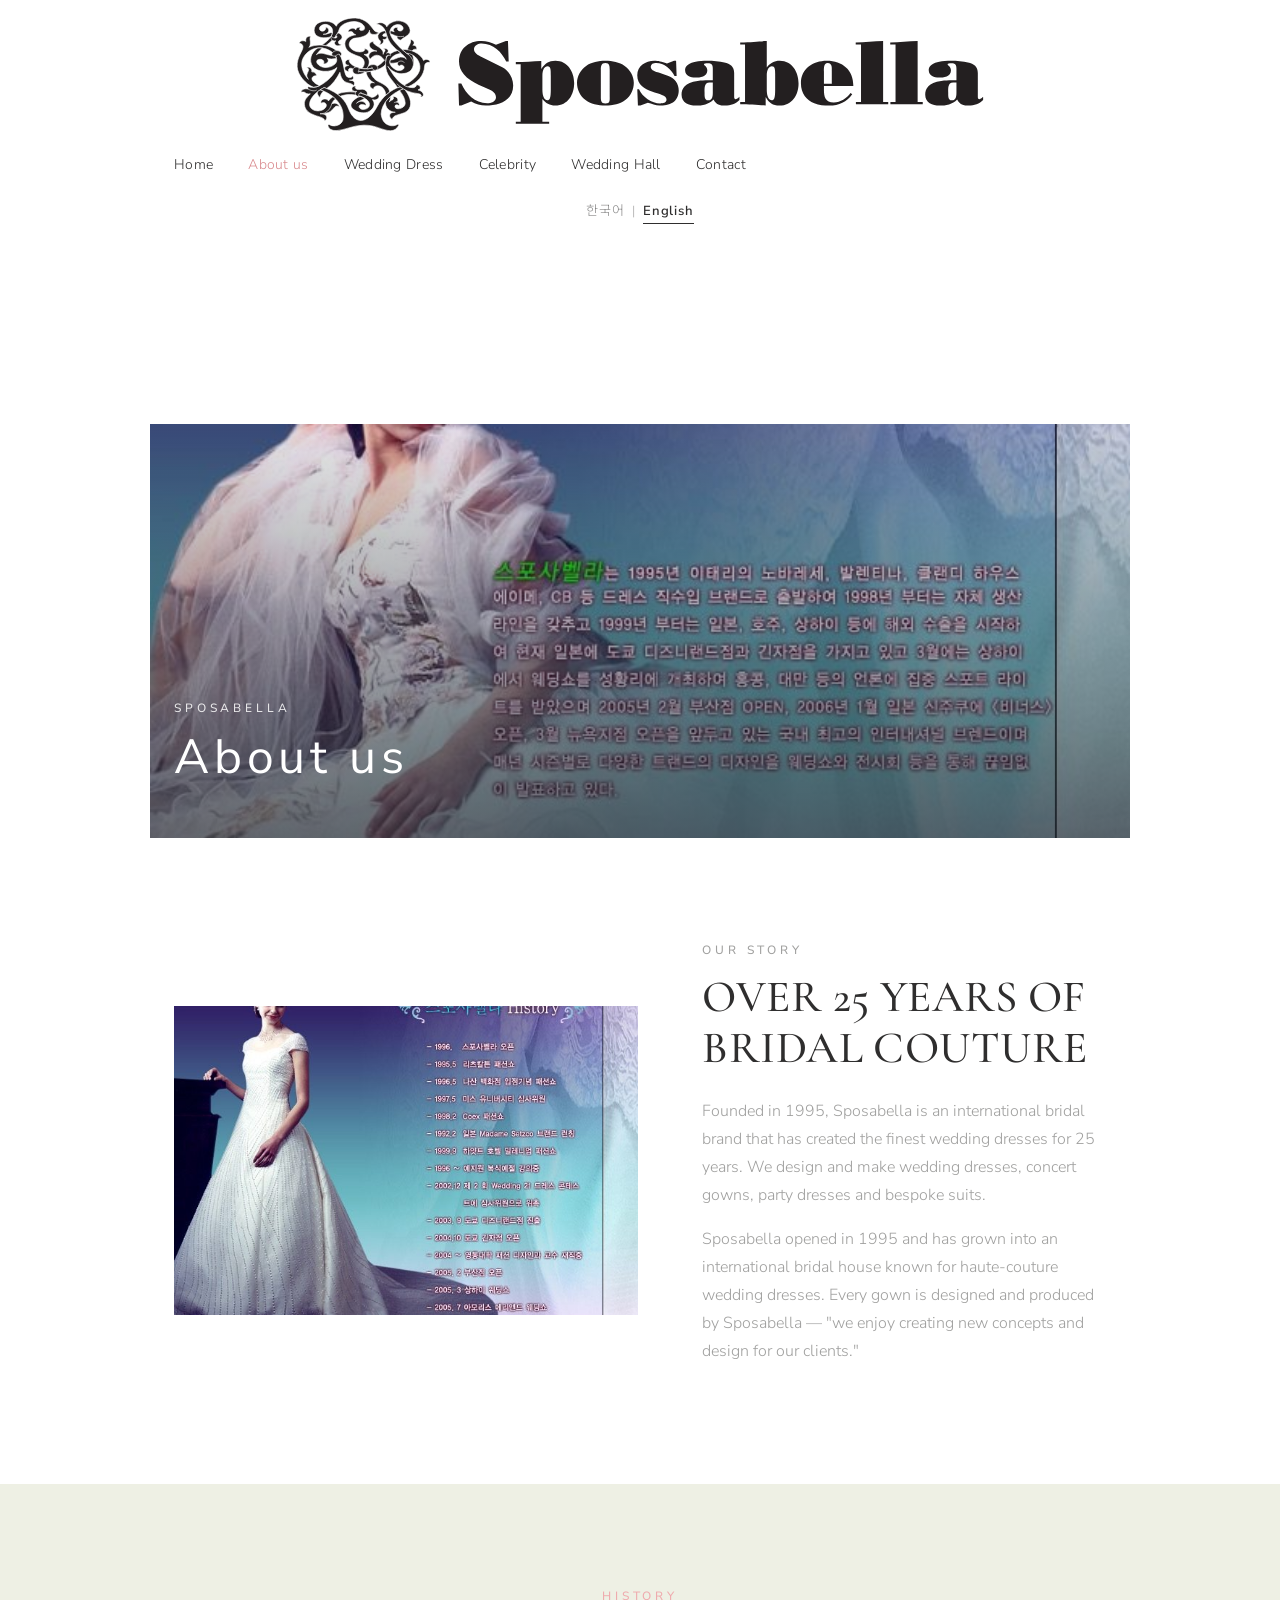
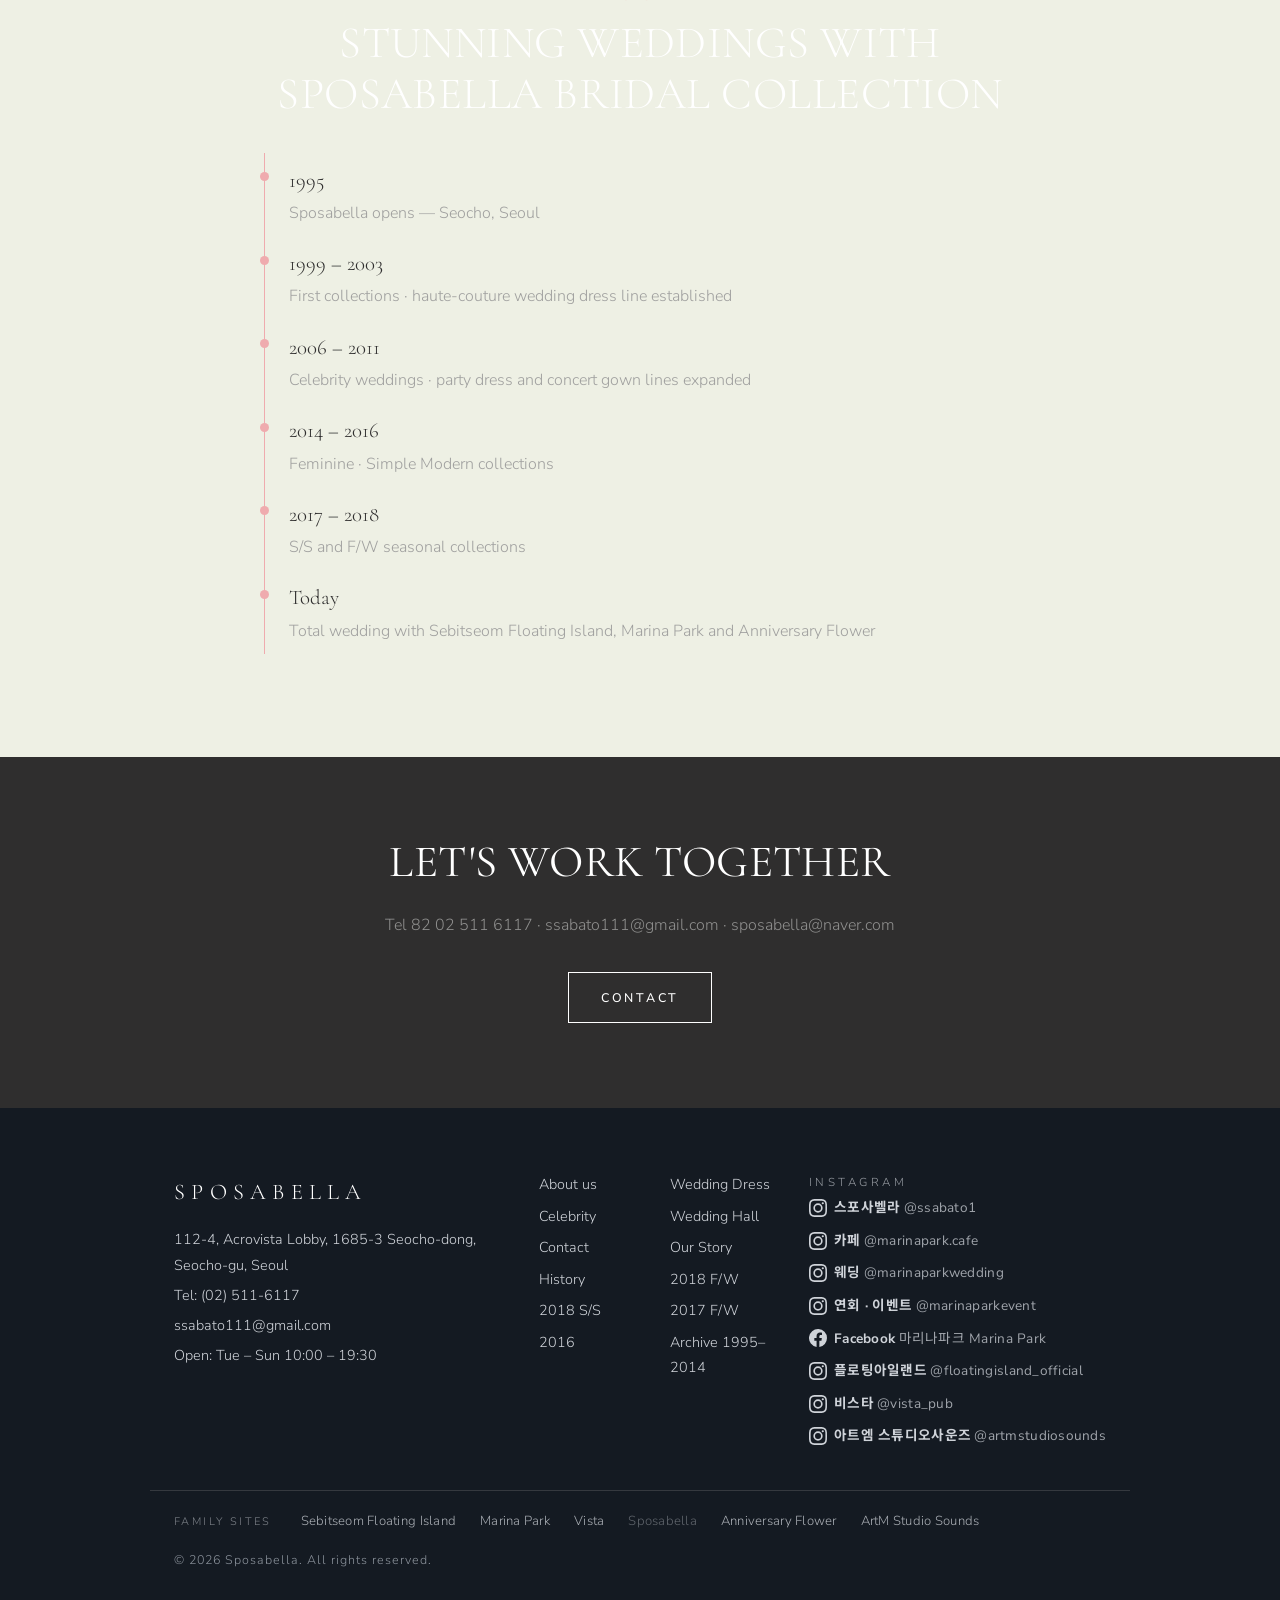
==== commit 4cb88bec: "Footer: Floating Island own accounts on floatingisland site; add Vista (@vista_pub) Co-Authored-By: " ====
--- a/about-en.html
+++ b/about-en.html
@@ -75,7 +75,7 @@
       <p>Open: Tue – Sun 10:00 – 19:30</p>
     </div>
     <div class="f-col f-links"><a href="about-en.html">About us</a><a href="wedding-dress-en.html">Wedding Dress</a><a href="celebrity-en.html">Celebrity</a><a href="wedding-hall-en.html">Wedding Hall</a><a href="contact-en.html">Contact</a><a href="about-en.html#story">Our Story</a><a href="about-en.html#history">History</a><a href="wedding-dress-en.html#c2018fw">2018 F/W</a><a href="wedding-dress-en.html#c2018ss">2018 S/S</a><a href="wedding-dress-en.html#c2017fw">2017 F/W</a><a href="wedding-dress-en.html#c2016">2016</a><a href="wedding-dress-en.html#archive">Archive 1995–2014</a></div>
-    <div class="f-col"><p class="f-social-title">Instagram</p><div class="f-social f-social-list"><a href="https://instagram.com/ssabato1" target="_blank" rel="noopener" aria-label="인스타그램 스포사벨라"><svg viewBox="0 0 24 24"><path d="M12 2.2c3.2 0 3.6 0 4.9.1 3.3.1 4.8 1.7 4.9 4.9.1 1.3.1 1.6.1 4.8s0 3.6-.1 4.8c-.1 3.2-1.7 4.8-4.9 4.9-1.3.1-1.6.1-4.9.1s-3.6 0-4.8-.1c-3.3-.1-4.8-1.7-4.9-4.9C2.2 15.6 2.2 15.2 2.2 12s0-3.6.1-4.8C2.4 3.9 4 2.4 7.2 2.3c1.2-.1 1.6-.1 4.8-.1zM12 0C8.7 0 8.3 0 7.1.1 2.7.3.3 2.7.1 7.1 0 8.3 0 8.7 0 12s0 3.7.1 4.9c.2 4.4 2.6 6.8 7 7 1.2.1 1.6.1 4.9.1s3.7 0 4.9-.1c4.4-.2 6.8-2.6 7-7 .1-1.2.1-1.6.1-4.9s0-3.7-.1-4.9c-.2-4.4-2.6-6.8-7-7C15.7 0 15.3 0 12 0zm0 5.8a6.2 6.2 0 1 0 0 12.4 6.2 6.2 0 0 0 0-12.4zM12 16a4 4 0 1 1 0-8 4 4 0 0 1 0 8zm6.4-11.8a1.4 1.4 0 1 0 0 2.9 1.4 1.4 0 0 0 0-2.9z"/></svg><span class="s-label"><b>스포사벨라</b> <span class="s-handle">@ssabato1</span></span></a><a href="https://www.instagram.com/marinapark.cafe" target="_blank" rel="noopener" aria-label="인스타그램 마리나파크 카페"><svg viewBox="0 0 24 24"><path d="M12 2.2c3.2 0 3.6 0 4.9.1 3.3.1 4.8 1.7 4.9 4.9.1 1.3.1 1.6.1 4.8s0 3.6-.1 4.8c-.1 3.2-1.7 4.8-4.9 4.9-1.3.1-1.6.1-4.9.1s-3.6 0-4.8-.1c-3.3-.1-4.8-1.7-4.9-4.9C2.2 15.6 2.2 15.2 2.2 12s0-3.6.1-4.8C2.4 3.9 4 2.4 7.2 2.3c1.2-.1 1.6-.1 4.8-.1zM12 0C8.7 0 8.3 0 7.1.1 2.7.3.3 2.7.1 7.1 0 8.3 0 8.7 0 12s0 3.7.1 4.9c.2 4.4 2.6 6.8 7 7 1.2.1 1.6.1 4.9.1s3.7 0 4.9-.1c4.4-.2 6.8-2.6 7-7 .1-1.2.1-1.6.1-4.9s0-3.7-.1-4.9c-.2-4.4-2.6-6.8-7-7C15.7 0 15.3 0 12 0zm0 5.8a6.2 6.2 0 1 0 0 12.4 6.2 6.2 0 0 0 0-12.4zM12 16a4 4 0 1 1 0-8 4 4 0 0 1 0 8zm6.4-11.8a1.4 1.4 0 1 0 0 2.9 1.4 1.4 0 0 0 0-2.9z"/></svg><span class="s-label"><b>카페</b> <span class="s-handle">@marinapark.cafe</span></span></a><a href="https://www.instagram.com/marinaparkwedding" target="_blank" rel="noopener" aria-label="인스타그램 마리나파크 웨딩"><svg viewBox="0 0 24 24"><path d="M12 2.2c3.2 0 3.6 0 4.9.1 3.3.1 4.8 1.7 4.9 4.9.1 1.3.1 1.6.1 4.8s0 3.6-.1 4.8c-.1 3.2-1.7 4.8-4.9 4.9-1.3.1-1.6.1-4.9.1s-3.6 0-4.8-.1c-3.3-.1-4.8-1.7-4.9-4.9C2.2 15.6 2.2 15.2 2.2 12s0-3.6.1-4.8C2.4 3.9 4 2.4 7.2 2.3c1.2-.1 1.6-.1 4.8-.1zM12 0C8.7 0 8.3 0 7.1.1 2.7.3.3 2.7.1 7.1 0 8.3 0 8.7 0 12s0 3.7.1 4.9c.2 4.4 2.6 6.8 7 7 1.2.1 1.6.1 4.9.1s3.7 0 4.9-.1c4.4-.2 6.8-2.6 7-7 .1-1.2.1-1.6.1-4.9s0-3.7-.1-4.9c-.2-4.4-2.6-6.8-7-7C15.7 0 15.3 0 12 0zm0 5.8a6.2 6.2 0 1 0 0 12.4 6.2 6.2 0 0 0 0-12.4zM12 16a4 4 0 1 1 0-8 4 4 0 0 1 0 8zm6.4-11.8a1.4 1.4 0 1 0 0 2.9 1.4 1.4 0 0 0 0-2.9z"/></svg><span class="s-label"><b>웨딩</b> <span class="s-handle">@marinaparkwedding</span></span></a><a href="https://www.instagram.com/marinaparkevent" target="_blank" rel="noopener" aria-label="인스타그램 마리나파크 이벤트"><svg viewBox="0 0 24 24"><path d="M12 2.2c3.2 0 3.6 0 4.9.1 3.3.1 4.8 1.7 4.9 4.9.1 1.3.1 1.6.1 4.8s0 3.6-.1 4.8c-.1 3.2-1.7 4.8-4.9 4.9-1.3.1-1.6.1-4.9.1s-3.6 0-4.8-.1c-3.3-.1-4.8-1.7-4.9-4.9C2.2 15.6 2.2 15.2 2.2 12s0-3.6.1-4.8C2.4 3.9 4 2.4 7.2 2.3c1.2-.1 1.6-.1 4.8-.1zM12 0C8.7 0 8.3 0 7.1.1 2.7.3.3 2.7.1 7.1 0 8.3 0 8.7 0 12s0 3.7.1 4.9c.2 4.4 2.6 6.8 7 7 1.2.1 1.6.1 4.9.1s3.7 0 4.9-.1c4.4-.2 6.8-2.6 7-7 .1-1.2.1-1.6.1-4.9s0-3.7-.1-4.9c-.2-4.4-2.6-6.8-7-7C15.7 0 15.3 0 12 0zm0 5.8a6.2 6.2 0 1 0 0 12.4 6.2 6.2 0 0 0 0-12.4zM12 16a4 4 0 1 1 0-8 4 4 0 0 1 0 8zm6.4-11.8a1.4 1.4 0 1 0 0 2.9 1.4 1.4 0 0 0 0-2.9z"/></svg><span class="s-label"><b>연회 · 이벤트</b> <span class="s-handle">@marinaparkevent</span></span></a><a href="https://www.facebook.com/marinaparkseoul" target="_blank" rel="noopener" aria-label="Facebook"><svg viewBox="0 0 24 24"><path d="M24 12a12 12 0 1 0-13.9 11.9v-8.4H7.1V12h3V9.4c0-3 1.8-4.7 4.5-4.7 1.3 0 2.7.2 2.7.2v3h-1.5c-1.5 0-2 .9-2 1.9V12h3.3l-.5 3.5h-2.8v8.4A12 12 0 0 0 24 12z"/></svg><span class="s-label"><b>Facebook</b> <span class="s-handle">마리나파크 Marina Park</span></span></a><a href="https://www.instagram.com/floatingisland_official" target="_blank" rel="noopener" aria-label="인스타그램 세빛섬 플로팅아일랜드"><svg viewBox="0 0 24 24"><path d="M12 2.2c3.2 0 3.6 0 4.9.1 3.3.1 4.8 1.7 4.9 4.9.1 1.3.1 1.6.1 4.8s0 3.6-.1 4.8c-.1 3.2-1.7 4.8-4.9 4.9-1.3.1-1.6.1-4.9.1s-3.6 0-4.8-.1c-3.3-.1-4.8-1.7-4.9-4.9C2.2 15.6 2.2 15.2 2.2 12s0-3.6.1-4.8C2.4 3.9 4 2.4 7.2 2.3c1.2-.1 1.6-.1 4.8-.1zM12 0C8.7 0 8.3 0 7.1.1 2.7.3.3 2.7.1 7.1 0 8.3 0 8.7 0 12s0 3.7.1 4.9c.2 4.4 2.6 6.8 7 7 1.2.1 1.6.1 4.9.1s3.7 0 4.9-.1c4.4-.2 6.8-2.6 7-7 .1-1.2.1-1.6.1-4.9s0-3.7-.1-4.9c-.2-4.4-2.6-6.8-7-7C15.7 0 15.3 0 12 0zm0 5.8a6.2 6.2 0 1 0 0 12.4 6.2 6.2 0 0 0 0-12.4zM12 16a4 4 0 1 1 0-8 4 4 0 0 1 0 8zm6.4-11.8a1.4 1.4 0 1 0 0 2.9 1.4 1.4 0 0 0 0-2.9z"/></svg><span class="s-label"><b>플로팅아일랜드</b> <span class="s-handle">@floatingisland_official</span></span></a><a href="https://www.instagram.com/artmstudiosounds" target="_blank" rel="noopener" aria-label="인스타그램 아트엠 스튜디오사운즈"><svg viewBox="0 0 24 24"><path d="M12 2.2c3.2 0 3.6 0 4.9.1 3.3.1 4.8 1.7 4.9 4.9.1 1.3.1 1.6.1 4.8s0 3.6-.1 4.8c-.1 3.2-1.7 4.8-4.9 4.9-1.3.1-1.6.1-4.9.1s-3.6 0-4.8-.1c-3.3-.1-4.8-1.7-4.9-4.9C2.2 15.6 2.2 15.2 2.2 12s0-3.6.1-4.8C2.4 3.9 4 2.4 7.2 2.3c1.2-.1 1.6-.1 4.8-.1zM12 0C8.7 0 8.3 0 7.1.1 2.7.3.3 2.7.1 7.1 0 8.3 0 8.7 0 12s0 3.7.1 4.9c.2 4.4 2.6 6.8 7 7 1.2.1 1.6.1 4.9.1s3.7 0 4.9-.1c4.4-.2 6.8-2.6 7-7 .1-1.2.1-1.6.1-4.9s0-3.7-.1-4.9c-.2-4.4-2.6-6.8-7-7C15.7 0 15.3 0 12 0zm0 5.8a6.2 6.2 0 1 0 0 12.4 6.2 6.2 0 0 0 0-12.4zM12 16a4 4 0 1 1 0-8 4 4 0 0 1 0 8zm6.4-11.8a1.4 1.4 0 1 0 0 2.9 1.4 1.4 0 0 0 0-2.9z"/></svg><span class="s-label"><b>아트엠 스튜디오사운즈</b> <span class="s-handle">@artmstudiosounds</span></span></a></div></div>
+    <div class="f-col"><p class="f-social-title">Instagram</p><div class="f-social f-social-list"><a href="https://instagram.com/ssabato1" target="_blank" rel="noopener" aria-label="인스타그램 스포사벨라"><svg viewBox="0 0 24 24"><path d="M12 2.2c3.2 0 3.6 0 4.9.1 3.3.1 4.8 1.7 4.9 4.9.1 1.3.1 1.6.1 4.8s0 3.6-.1 4.8c-.1 3.2-1.7 4.8-4.9 4.9-1.3.1-1.6.1-4.9.1s-3.6 0-4.8-.1c-3.3-.1-4.8-1.7-4.9-4.9C2.2 15.6 2.2 15.2 2.2 12s0-3.6.1-4.8C2.4 3.9 4 2.4 7.2 2.3c1.2-.1 1.6-.1 4.8-.1zM12 0C8.7 0 8.3 0 7.1.1 2.7.3.3 2.7.1 7.1 0 8.3 0 8.7 0 12s0 3.7.1 4.9c.2 4.4 2.6 6.8 7 7 1.2.1 1.6.1 4.9.1s3.7 0 4.9-.1c4.4-.2 6.8-2.6 7-7 .1-1.2.1-1.6.1-4.9s0-3.7-.1-4.9c-.2-4.4-2.6-6.8-7-7C15.7 0 15.3 0 12 0zm0 5.8a6.2 6.2 0 1 0 0 12.4 6.2 6.2 0 0 0 0-12.4zM12 16a4 4 0 1 1 0-8 4 4 0 0 1 0 8zm6.4-11.8a1.4 1.4 0 1 0 0 2.9 1.4 1.4 0 0 0 0-2.9z"/></svg><span class="s-label"><b>스포사벨라</b> <span class="s-handle">@ssabato1</span></span></a><a href="https://www.instagram.com/marinapark.cafe" target="_blank" rel="noopener" aria-label="인스타그램 마리나파크 카페"><svg viewBox="0 0 24 24"><path d="M12 2.2c3.2 0 3.6 0 4.9.1 3.3.1 4.8 1.7 4.9 4.9.1 1.3.1 1.6.1 4.8s0 3.6-.1 4.8c-.1 3.2-1.7 4.8-4.9 4.9-1.3.1-1.6.1-4.9.1s-3.6 0-4.8-.1c-3.3-.1-4.8-1.7-4.9-4.9C2.2 15.6 2.2 15.2 2.2 12s0-3.6.1-4.8C2.4 3.9 4 2.4 7.2 2.3c1.2-.1 1.6-.1 4.8-.1zM12 0C8.7 0 8.3 0 7.1.1 2.7.3.3 2.7.1 7.1 0 8.3 0 8.7 0 12s0 3.7.1 4.9c.2 4.4 2.6 6.8 7 7 1.2.1 1.6.1 4.9.1s3.7 0 4.9-.1c4.4-.2 6.8-2.6 7-7 .1-1.2.1-1.6.1-4.9s0-3.7-.1-4.9c-.2-4.4-2.6-6.8-7-7C15.7 0 15.3 0 12 0zm0 5.8a6.2 6.2 0 1 0 0 12.4 6.2 6.2 0 0 0 0-12.4zM12 16a4 4 0 1 1 0-8 4 4 0 0 1 0 8zm6.4-11.8a1.4 1.4 0 1 0 0 2.9 1.4 1.4 0 0 0 0-2.9z"/></svg><span class="s-label"><b>카페</b> <span class="s-handle">@marinapark.cafe</span></span></a><a href="https://www.instagram.com/marinaparkwedding" target="_blank" rel="noopener" aria-label="인스타그램 마리나파크 웨딩"><svg viewBox="0 0 24 24"><path d="M12 2.2c3.2 0 3.6 0 4.9.1 3.3.1 4.8 1.7 4.9 4.9.1 1.3.1 1.6.1 4.8s0 3.6-.1 4.8c-.1 3.2-1.7 4.8-4.9 4.9-1.3.1-1.6.1-4.9.1s-3.6 0-4.8-.1c-3.3-.1-4.8-1.7-4.9-4.9C2.2 15.6 2.2 15.2 2.2 12s0-3.6.1-4.8C2.4 3.9 4 2.4 7.2 2.3c1.2-.1 1.6-.1 4.8-.1zM12 0C8.7 0 8.3 0 7.1.1 2.7.3.3 2.7.1 7.1 0 8.3 0 8.7 0 12s0 3.7.1 4.9c.2 4.4 2.6 6.8 7 7 1.2.1 1.6.1 4.9.1s3.7 0 4.9-.1c4.4-.2 6.8-2.6 7-7 .1-1.2.1-1.6.1-4.9s0-3.7-.1-4.9c-.2-4.4-2.6-6.8-7-7C15.7 0 15.3 0 12 0zm0 5.8a6.2 6.2 0 1 0 0 12.4 6.2 6.2 0 0 0 0-12.4zM12 16a4 4 0 1 1 0-8 4 4 0 0 1 0 8zm6.4-11.8a1.4 1.4 0 1 0 0 2.9 1.4 1.4 0 0 0 0-2.9z"/></svg><span class="s-label"><b>웨딩</b> <span class="s-handle">@marinaparkwedding</span></span></a><a href="https://www.instagram.com/marinaparkevent" target="_blank" rel="noopener" aria-label="인스타그램 마리나파크 이벤트"><svg viewBox="0 0 24 24"><path d="M12 2.2c3.2 0 3.6 0 4.9.1 3.3.1 4.8 1.7 4.9 4.9.1 1.3.1 1.6.1 4.8s0 3.6-.1 4.8c-.1 3.2-1.7 4.8-4.9 4.9-1.3.1-1.6.1-4.9.1s-3.6 0-4.8-.1c-3.3-.1-4.8-1.7-4.9-4.9C2.2 15.6 2.2 15.2 2.2 12s0-3.6.1-4.8C2.4 3.9 4 2.4 7.2 2.3c1.2-.1 1.6-.1 4.8-.1zM12 0C8.7 0 8.3 0 7.1.1 2.7.3.3 2.7.1 7.1 0 8.3 0 8.7 0 12s0 3.7.1 4.9c.2 4.4 2.6 6.8 7 7 1.2.1 1.6.1 4.9.1s3.7 0 4.9-.1c4.4-.2 6.8-2.6 7-7 .1-1.2.1-1.6.1-4.9s0-3.7-.1-4.9c-.2-4.4-2.6-6.8-7-7C15.7 0 15.3 0 12 0zm0 5.8a6.2 6.2 0 1 0 0 12.4 6.2 6.2 0 0 0 0-12.4zM12 16a4 4 0 1 1 0-8 4 4 0 0 1 0 8zm6.4-11.8a1.4 1.4 0 1 0 0 2.9 1.4 1.4 0 0 0 0-2.9z"/></svg><span class="s-label"><b>연회 · 이벤트</b> <span class="s-handle">@marinaparkevent</span></span></a><a href="https://www.facebook.com/marinaparkseoul" target="_blank" rel="noopener" aria-label="Facebook"><svg viewBox="0 0 24 24"><path d="M24 12a12 12 0 1 0-13.9 11.9v-8.4H7.1V12h3V9.4c0-3 1.8-4.7 4.5-4.7 1.3 0 2.7.2 2.7.2v3h-1.5c-1.5 0-2 .9-2 1.9V12h3.3l-.5 3.5h-2.8v8.4A12 12 0 0 0 24 12z"/></svg><span class="s-label"><b>Facebook</b> <span class="s-handle">마리나파크 Marina Park</span></span></a><a href="https://www.instagram.com/floatingisland_official" target="_blank" rel="noopener" aria-label="인스타그램 세빛섬 플로팅아일랜드"><svg viewBox="0 0 24 24"><path d="M12 2.2c3.2 0 3.6 0 4.9.1 3.3.1 4.8 1.7 4.9 4.9.1 1.3.1 1.6.1 4.8s0 3.6-.1 4.8c-.1 3.2-1.7 4.8-4.9 4.9-1.3.1-1.6.1-4.9.1s-3.6 0-4.8-.1c-3.3-.1-4.8-1.7-4.9-4.9C2.2 15.6 2.2 15.2 2.2 12s0-3.6.1-4.8C2.4 3.9 4 2.4 7.2 2.3c1.2-.1 1.6-.1 4.8-.1zM12 0C8.7 0 8.3 0 7.1.1 2.7.3.3 2.7.1 7.1 0 8.3 0 8.7 0 12s0 3.7.1 4.9c.2 4.4 2.6 6.8 7 7 1.2.1 1.6.1 4.9.1s3.7 0 4.9-.1c4.4-.2 6.8-2.6 7-7 .1-1.2.1-1.6.1-4.9s0-3.7-.1-4.9c-.2-4.4-2.6-6.8-7-7C15.7 0 15.3 0 12 0zm0 5.8a6.2 6.2 0 1 0 0 12.4 6.2 6.2 0 0 0 0-12.4zM12 16a4 4 0 1 1 0-8 4 4 0 0 1 0 8zm6.4-11.8a1.4 1.4 0 1 0 0 2.9 1.4 1.4 0 0 0 0-2.9z"/></svg><span class="s-label"><b>플로팅아일랜드</b> <span class="s-handle">@floatingisland_official</span></span></a><a href="https://www.instagram.com/vista_pub" target="_blank" rel="noopener" aria-label="인스타그램 비스타"><svg viewBox="0 0 24 24"><path d="M12 2.2c3.2 0 3.6 0 4.9.1 3.3.1 4.8 1.7 4.9 4.9.1 1.3.1 1.6.1 4.8s0 3.6-.1 4.8c-.1 3.2-1.7 4.8-4.9 4.9-1.3.1-1.6.1-4.9.1s-3.6 0-4.8-.1c-3.3-.1-4.8-1.7-4.9-4.9C2.2 15.6 2.2 15.2 2.2 12s0-3.6.1-4.8C2.4 3.9 4 2.4 7.2 2.3c1.2-.1 1.6-.1 4.8-.1zM12 0C8.7 0 8.3 0 7.1.1 2.7.3.3 2.7.1 7.1 0 8.3 0 8.7 0 12s0 3.7.1 4.9c.2 4.4 2.6 6.8 7 7 1.2.1 1.6.1 4.9.1s3.7 0 4.9-.1c4.4-.2 6.8-2.6 7-7 .1-1.2.1-1.6.1-4.9s0-3.7-.1-4.9c-.2-4.4-2.6-6.8-7-7C15.7 0 15.3 0 12 0zm0 5.8a6.2 6.2 0 1 0 0 12.4 6.2 6.2 0 0 0 0-12.4zM12 16a4 4 0 1 1 0-8 4 4 0 0 1 0 8zm6.4-11.8a1.4 1.4 0 1 0 0 2.9 1.4 1.4 0 0 0 0-2.9z"/></svg><span class="s-label"><b>비스타</b> <span class="s-handle">@vista_pub</span></span></a><a href="https://www.instagram.com/artmstudiosounds" target="_blank" rel="noopener" aria-label="인스타그램 아트엠 스튜디오사운즈"><svg viewBox="0 0 24 24"><path d="M12 2.2c3.2 0 3.6 0 4.9.1 3.3.1 4.8 1.7 4.9 4.9.1 1.3.1 1.6.1 4.8s0 3.6-.1 4.8c-.1 3.2-1.7 4.8-4.9 4.9-1.3.1-1.6.1-4.9.1s-3.6 0-4.8-.1c-3.3-.1-4.8-1.7-4.9-4.9C2.2 15.6 2.2 15.2 2.2 12s0-3.6.1-4.8C2.4 3.9 4 2.4 7.2 2.3c1.2-.1 1.6-.1 4.8-.1zM12 0C8.7 0 8.3 0 7.1.1 2.7.3.3 2.7.1 7.1 0 8.3 0 8.7 0 12s0 3.7.1 4.9c.2 4.4 2.6 6.8 7 7 1.2.1 1.6.1 4.9.1s3.7 0 4.9-.1c4.4-.2 6.8-2.6 7-7 .1-1.2.1-1.6.1-4.9s0-3.7-.1-4.9c-.2-4.4-2.6-6.8-7-7C15.7 0 15.3 0 12 0zm0 5.8a6.2 6.2 0 1 0 0 12.4 6.2 6.2 0 0 0 0-12.4zM12 16a4 4 0 1 1 0-8 4 4 0 0 1 0 8zm6.4-11.8a1.4 1.4 0 1 0 0 2.9 1.4 1.4 0 0 0 0-2.9z"/></svg><span class="s-label"><b>아트엠 스튜디오사운즈</b> <span class="s-handle">@artmstudiosounds</span></span></a></div></div>
   </div>
   <div class="wrap family-sites"><span class="fs-label">Family Sites</span><a href="https://floatingisland.co.kr" target="_blank" rel="noopener">Sebitseom Floating Island</a> <a href="https://marinapark.co.kr" target="_blank" rel="noopener">Marina Park</a> <a href="https://vistapub.co.kr" target="_blank" rel="noopener">Vista</a> <span class="current">Sposabella</span> <a href="https://anniversaryflower.co.kr" target="_blank" rel="noopener">Anniversary Flower</a> <a href="https://artmstudiosounds.com" target="_blank" rel="noopener">ArtM Studio Sounds</a></div>
   <div class="wrap copyright">© 2026 Sposabella. All rights reserved.</div>
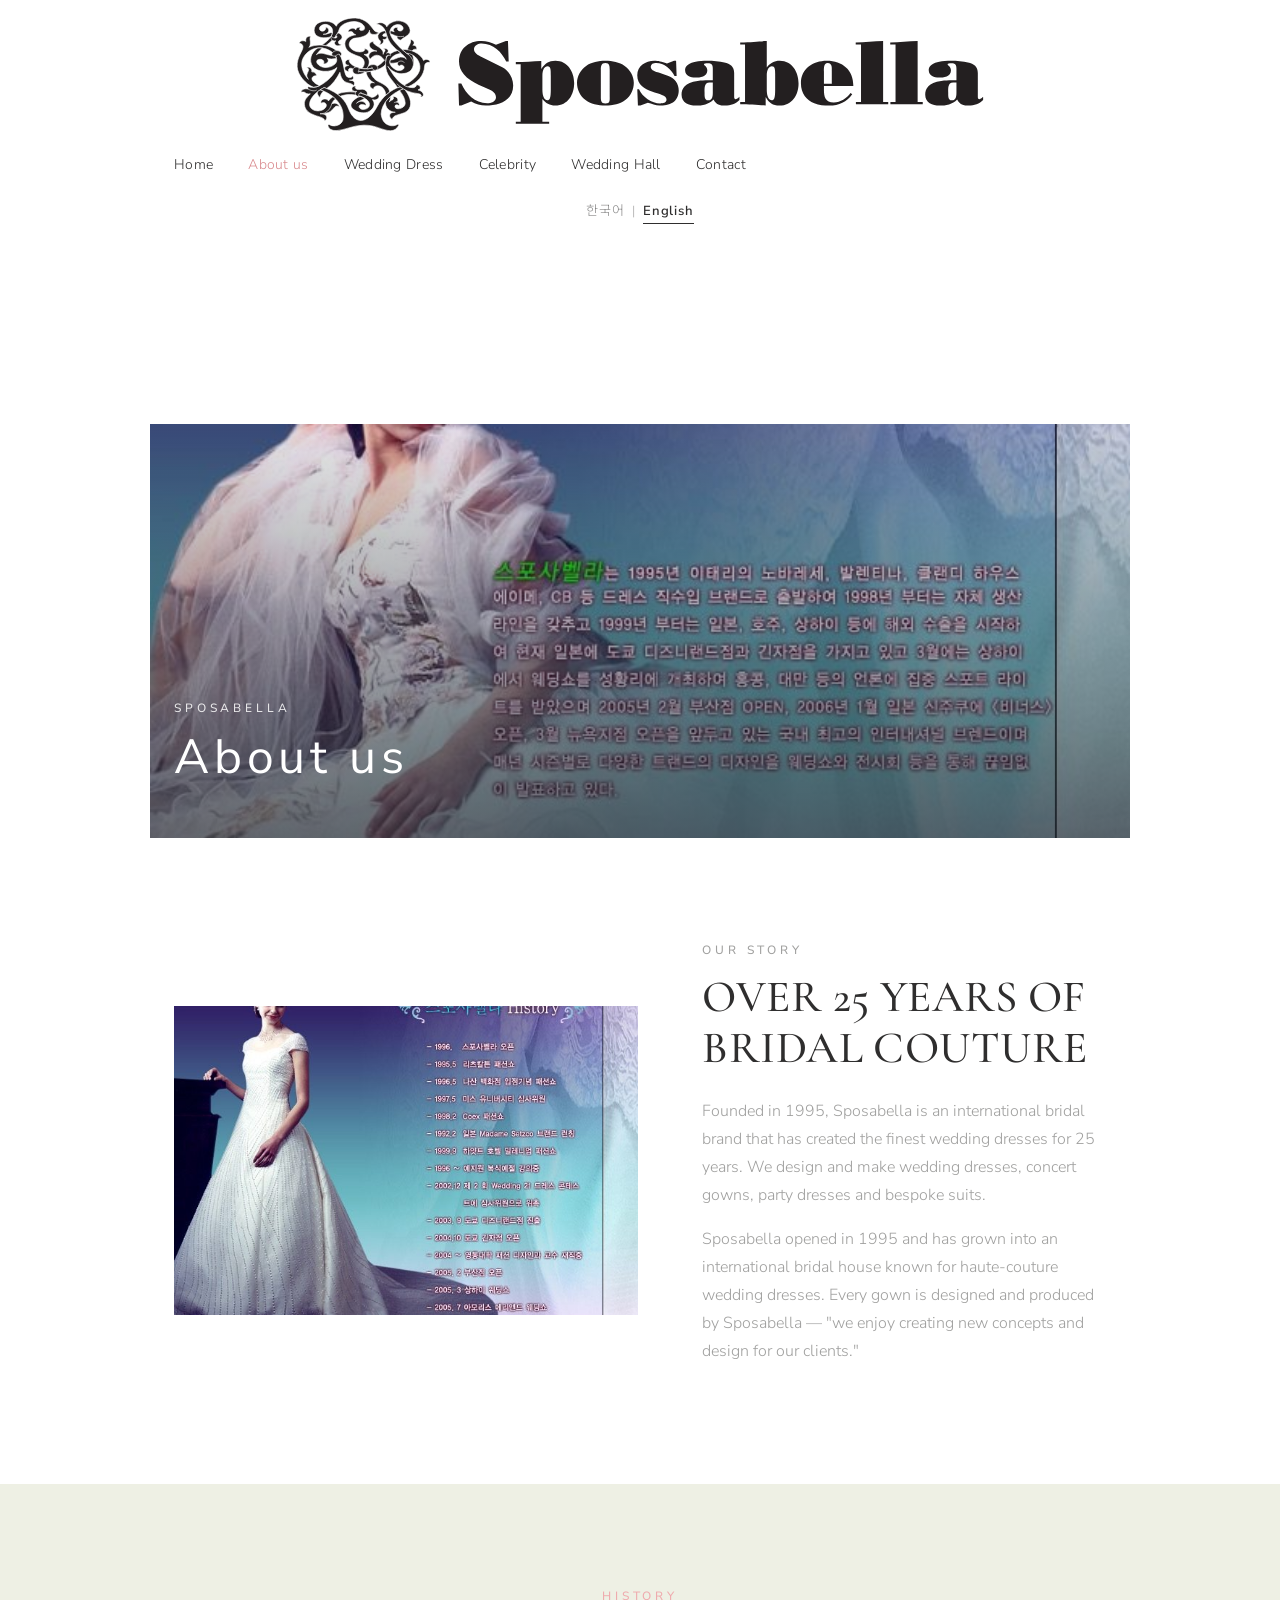
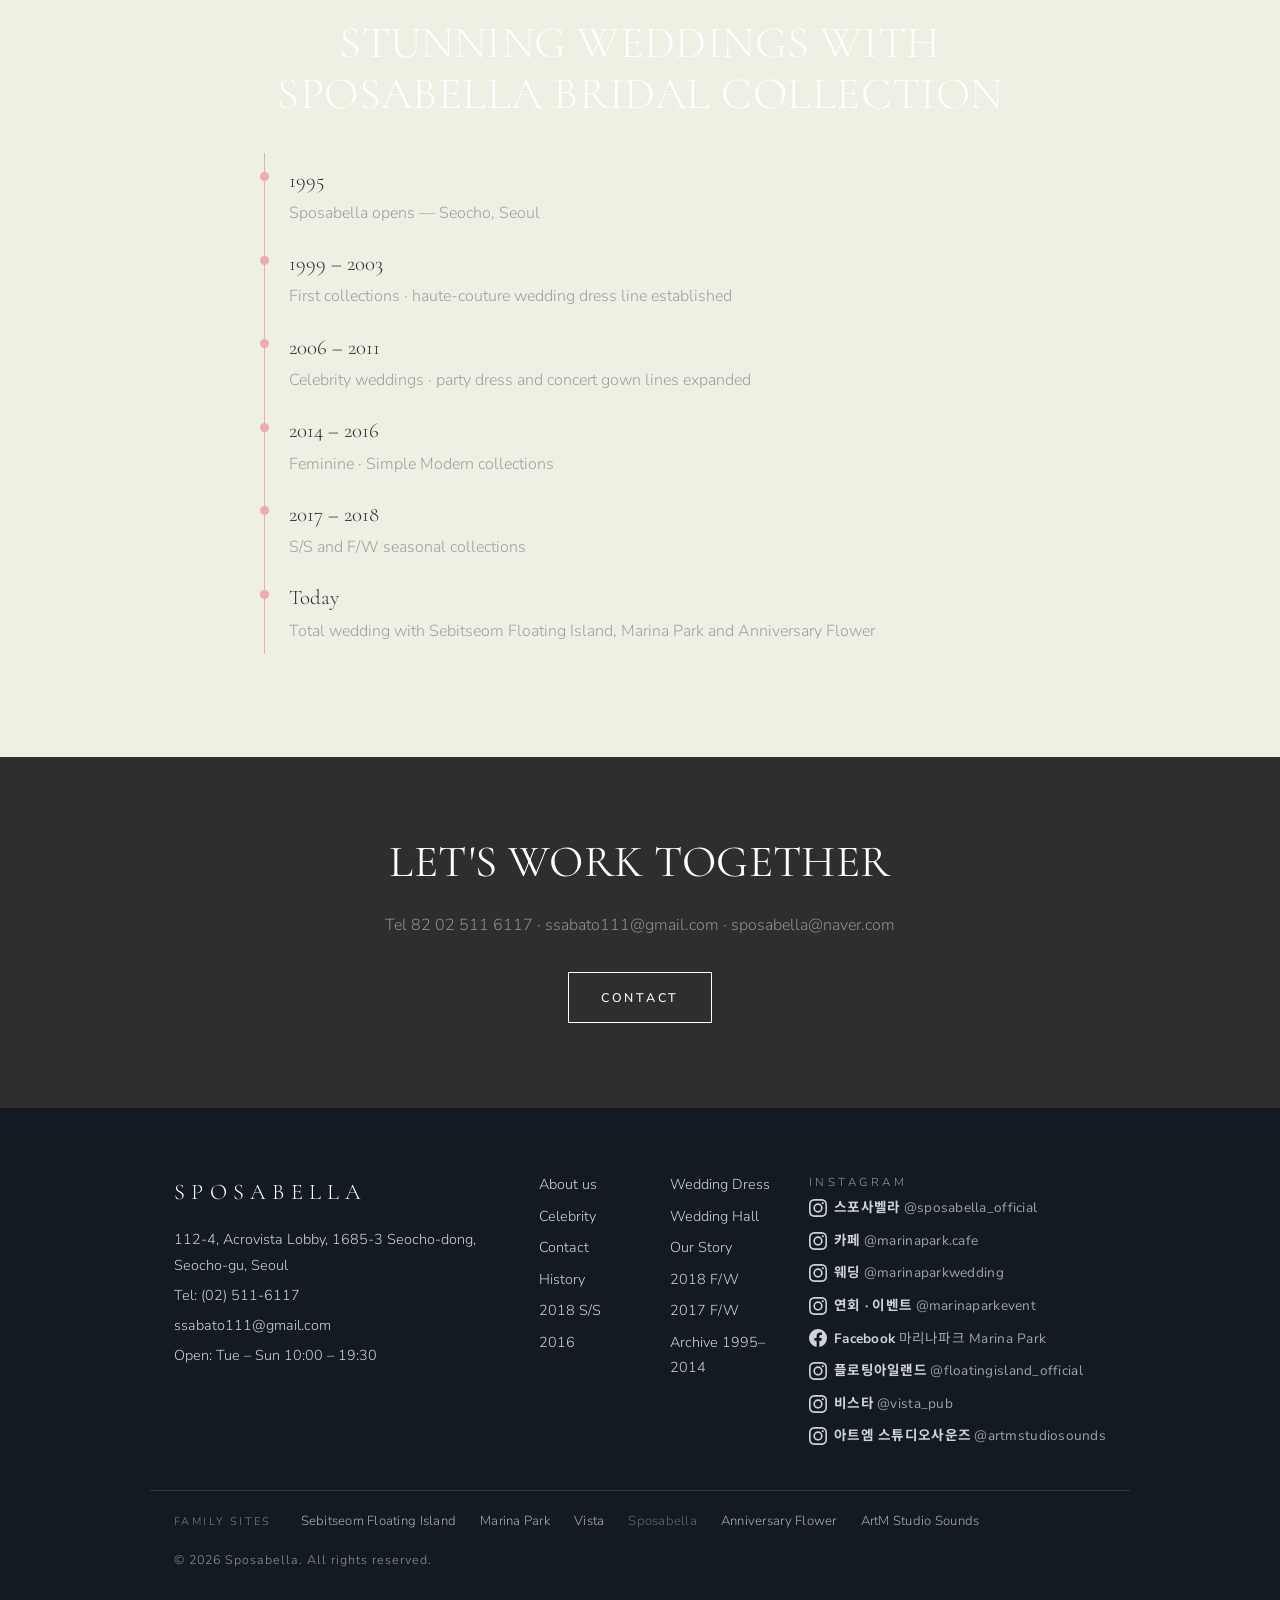
==== commit 6e80c15f: "Footer: Sposabella main Instagram @sposabella_official Co-Authored-By: Claude Opus 5.5 <noreply@anth" ====
--- a/about-en.html
+++ b/about-en.html
@@ -75,7 +75,7 @@
       <p>Open: Tue – Sun 10:00 – 19:30</p>
     </div>
     <div class="f-col f-links"><a href="about-en.html">About us</a><a href="wedding-dress-en.html">Wedding Dress</a><a href="celebrity-en.html">Celebrity</a><a href="wedding-hall-en.html">Wedding Hall</a><a href="contact-en.html">Contact</a><a href="about-en.html#story">Our Story</a><a href="about-en.html#history">History</a><a href="wedding-dress-en.html#c2018fw">2018 F/W</a><a href="wedding-dress-en.html#c2018ss">2018 S/S</a><a href="wedding-dress-en.html#c2017fw">2017 F/W</a><a href="wedding-dress-en.html#c2016">2016</a><a href="wedding-dress-en.html#archive">Archive 1995–2014</a></div>
-    <div class="f-col"><p class="f-social-title">Instagram</p><div class="f-social f-social-list"><a href="https://instagram.com/ssabato1" target="_blank" rel="noopener" aria-label="인스타그램 스포사벨라"><svg viewBox="0 0 24 24"><path d="M12 2.2c3.2 0 3.6 0 4.9.1 3.3.1 4.8 1.7 4.9 4.9.1 1.3.1 1.6.1 4.8s0 3.6-.1 4.8c-.1 3.2-1.7 4.8-4.9 4.9-1.3.1-1.6.1-4.9.1s-3.6 0-4.8-.1c-3.3-.1-4.8-1.7-4.9-4.9C2.2 15.6 2.2 15.2 2.2 12s0-3.6.1-4.8C2.4 3.9 4 2.4 7.2 2.3c1.2-.1 1.6-.1 4.8-.1zM12 0C8.7 0 8.3 0 7.1.1 2.7.3.3 2.7.1 7.1 0 8.3 0 8.7 0 12s0 3.7.1 4.9c.2 4.4 2.6 6.8 7 7 1.2.1 1.6.1 4.9.1s3.7 0 4.9-.1c4.4-.2 6.8-2.6 7-7 .1-1.2.1-1.6.1-4.9s0-3.7-.1-4.9c-.2-4.4-2.6-6.8-7-7C15.7 0 15.3 0 12 0zm0 5.8a6.2 6.2 0 1 0 0 12.4 6.2 6.2 0 0 0 0-12.4zM12 16a4 4 0 1 1 0-8 4 4 0 0 1 0 8zm6.4-11.8a1.4 1.4 0 1 0 0 2.9 1.4 1.4 0 0 0 0-2.9z"/></svg><span class="s-label"><b>스포사벨라</b> <span class="s-handle">@ssabato1</span></span></a><a href="https://www.instagram.com/marinapark.cafe" target="_blank" rel="noopener" aria-label="인스타그램 마리나파크 카페"><svg viewBox="0 0 24 24"><path d="M12 2.2c3.2 0 3.6 0 4.9.1 3.3.1 4.8 1.7 4.9 4.9.1 1.3.1 1.6.1 4.8s0 3.6-.1 4.8c-.1 3.2-1.7 4.8-4.9 4.9-1.3.1-1.6.1-4.9.1s-3.6 0-4.8-.1c-3.3-.1-4.8-1.7-4.9-4.9C2.2 15.6 2.2 15.2 2.2 12s0-3.6.1-4.8C2.4 3.9 4 2.4 7.2 2.3c1.2-.1 1.6-.1 4.8-.1zM12 0C8.7 0 8.3 0 7.1.1 2.7.3.3 2.7.1 7.1 0 8.3 0 8.7 0 12s0 3.7.1 4.9c.2 4.4 2.6 6.8 7 7 1.2.1 1.6.1 4.9.1s3.7 0 4.9-.1c4.4-.2 6.8-2.6 7-7 .1-1.2.1-1.6.1-4.9s0-3.7-.1-4.9c-.2-4.4-2.6-6.8-7-7C15.7 0 15.3 0 12 0zm0 5.8a6.2 6.2 0 1 0 0 12.4 6.2 6.2 0 0 0 0-12.4zM12 16a4 4 0 1 1 0-8 4 4 0 0 1 0 8zm6.4-11.8a1.4 1.4 0 1 0 0 2.9 1.4 1.4 0 0 0 0-2.9z"/></svg><span class="s-label"><b>카페</b> <span class="s-handle">@marinapark.cafe</span></span></a><a href="https://www.instagram.com/marinaparkwedding" target="_blank" rel="noopener" aria-label="인스타그램 마리나파크 웨딩"><svg viewBox="0 0 24 24"><path d="M12 2.2c3.2 0 3.6 0 4.9.1 3.3.1 4.8 1.7 4.9 4.9.1 1.3.1 1.6.1 4.8s0 3.6-.1 4.8c-.1 3.2-1.7 4.8-4.9 4.9-1.3.1-1.6.1-4.9.1s-3.6 0-4.8-.1c-3.3-.1-4.8-1.7-4.9-4.9C2.2 15.6 2.2 15.2 2.2 12s0-3.6.1-4.8C2.4 3.9 4 2.4 7.2 2.3c1.2-.1 1.6-.1 4.8-.1zM12 0C8.7 0 8.3 0 7.1.1 2.7.3.3 2.7.1 7.1 0 8.3 0 8.7 0 12s0 3.7.1 4.9c.2 4.4 2.6 6.8 7 7 1.2.1 1.6.1 4.9.1s3.7 0 4.9-.1c4.4-.2 6.8-2.6 7-7 .1-1.2.1-1.6.1-4.9s0-3.7-.1-4.9c-.2-4.4-2.6-6.8-7-7C15.7 0 15.3 0 12 0zm0 5.8a6.2 6.2 0 1 0 0 12.4 6.2 6.2 0 0 0 0-12.4zM12 16a4 4 0 1 1 0-8 4 4 0 0 1 0 8zm6.4-11.8a1.4 1.4 0 1 0 0 2.9 1.4 1.4 0 0 0 0-2.9z"/></svg><span class="s-label"><b>웨딩</b> <span class="s-handle">@marinaparkwedding</span></span></a><a href="https://www.instagram.com/marinaparkevent" target="_blank" rel="noopener" aria-label="인스타그램 마리나파크 이벤트"><svg viewBox="0 0 24 24"><path d="M12 2.2c3.2 0 3.6 0 4.9.1 3.3.1 4.8 1.7 4.9 4.9.1 1.3.1 1.6.1 4.8s0 3.6-.1 4.8c-.1 3.2-1.7 4.8-4.9 4.9-1.3.1-1.6.1-4.9.1s-3.6 0-4.8-.1c-3.3-.1-4.8-1.7-4.9-4.9C2.2 15.6 2.2 15.2 2.2 12s0-3.6.1-4.8C2.4 3.9 4 2.4 7.2 2.3c1.2-.1 1.6-.1 4.8-.1zM12 0C8.7 0 8.3 0 7.1.1 2.7.3.3 2.7.1 7.1 0 8.3 0 8.7 0 12s0 3.7.1 4.9c.2 4.4 2.6 6.8 7 7 1.2.1 1.6.1 4.9.1s3.7 0 4.9-.1c4.4-.2 6.8-2.6 7-7 .1-1.2.1-1.6.1-4.9s0-3.7-.1-4.9c-.2-4.4-2.6-6.8-7-7C15.7 0 15.3 0 12 0zm0 5.8a6.2 6.2 0 1 0 0 12.4 6.2 6.2 0 0 0 0-12.4zM12 16a4 4 0 1 1 0-8 4 4 0 0 1 0 8zm6.4-11.8a1.4 1.4 0 1 0 0 2.9 1.4 1.4 0 0 0 0-2.9z"/></svg><span class="s-label"><b>연회 · 이벤트</b> <span class="s-handle">@marinaparkevent</span></span></a><a href="https://www.facebook.com/marinaparkseoul" target="_blank" rel="noopener" aria-label="Facebook"><svg viewBox="0 0 24 24"><path d="M24 12a12 12 0 1 0-13.9 11.9v-8.4H7.1V12h3V9.4c0-3 1.8-4.7 4.5-4.7 1.3 0 2.7.2 2.7.2v3h-1.5c-1.5 0-2 .9-2 1.9V12h3.3l-.5 3.5h-2.8v8.4A12 12 0 0 0 24 12z"/></svg><span class="s-label"><b>Facebook</b> <span class="s-handle">마리나파크 Marina Park</span></span></a><a href="https://www.instagram.com/floatingisland_official" target="_blank" rel="noopener" aria-label="인스타그램 세빛섬 플로팅아일랜드"><svg viewBox="0 0 24 24"><path d="M12 2.2c3.2 0 3.6 0 4.9.1 3.3.1 4.8 1.7 4.9 4.9.1 1.3.1 1.6.1 4.8s0 3.6-.1 4.8c-.1 3.2-1.7 4.8-4.9 4.9-1.3.1-1.6.1-4.9.1s-3.6 0-4.8-.1c-3.3-.1-4.8-1.7-4.9-4.9C2.2 15.6 2.2 15.2 2.2 12s0-3.6.1-4.8C2.4 3.9 4 2.4 7.2 2.3c1.2-.1 1.6-.1 4.8-.1zM12 0C8.7 0 8.3 0 7.1.1 2.7.3.3 2.7.1 7.1 0 8.3 0 8.7 0 12s0 3.7.1 4.9c.2 4.4 2.6 6.8 7 7 1.2.1 1.6.1 4.9.1s3.7 0 4.9-.1c4.4-.2 6.8-2.6 7-7 .1-1.2.1-1.6.1-4.9s0-3.7-.1-4.9c-.2-4.4-2.6-6.8-7-7C15.7 0 15.3 0 12 0zm0 5.8a6.2 6.2 0 1 0 0 12.4 6.2 6.2 0 0 0 0-12.4zM12 16a4 4 0 1 1 0-8 4 4 0 0 1 0 8zm6.4-11.8a1.4 1.4 0 1 0 0 2.9 1.4 1.4 0 0 0 0-2.9z"/></svg><span class="s-label"><b>플로팅아일랜드</b> <span class="s-handle">@floatingisland_official</span></span></a><a href="https://www.instagram.com/vista_pub" target="_blank" rel="noopener" aria-label="인스타그램 비스타"><svg viewBox="0 0 24 24"><path d="M12 2.2c3.2 0 3.6 0 4.9.1 3.3.1 4.8 1.7 4.9 4.9.1 1.3.1 1.6.1 4.8s0 3.6-.1 4.8c-.1 3.2-1.7 4.8-4.9 4.9-1.3.1-1.6.1-4.9.1s-3.6 0-4.8-.1c-3.3-.1-4.8-1.7-4.9-4.9C2.2 15.6 2.2 15.2 2.2 12s0-3.6.1-4.8C2.4 3.9 4 2.4 7.2 2.3c1.2-.1 1.6-.1 4.8-.1zM12 0C8.7 0 8.3 0 7.1.1 2.7.3.3 2.7.1 7.1 0 8.3 0 8.7 0 12s0 3.7.1 4.9c.2 4.4 2.6 6.8 7 7 1.2.1 1.6.1 4.9.1s3.7 0 4.9-.1c4.4-.2 6.8-2.6 7-7 .1-1.2.1-1.6.1-4.9s0-3.7-.1-4.9c-.2-4.4-2.6-6.8-7-7C15.7 0 15.3 0 12 0zm0 5.8a6.2 6.2 0 1 0 0 12.4 6.2 6.2 0 0 0 0-12.4zM12 16a4 4 0 1 1 0-8 4 4 0 0 1 0 8zm6.4-11.8a1.4 1.4 0 1 0 0 2.9 1.4 1.4 0 0 0 0-2.9z"/></svg><span class="s-label"><b>비스타</b> <span class="s-handle">@vista_pub</span></span></a><a href="https://www.instagram.com/artmstudiosounds" target="_blank" rel="noopener" aria-label="인스타그램 아트엠 스튜디오사운즈"><svg viewBox="0 0 24 24"><path d="M12 2.2c3.2 0 3.6 0 4.9.1 3.3.1 4.8 1.7 4.9 4.9.1 1.3.1 1.6.1 4.8s0 3.6-.1 4.8c-.1 3.2-1.7 4.8-4.9 4.9-1.3.1-1.6.1-4.9.1s-3.6 0-4.8-.1c-3.3-.1-4.8-1.7-4.9-4.9C2.2 15.6 2.2 15.2 2.2 12s0-3.6.1-4.8C2.4 3.9 4 2.4 7.2 2.3c1.2-.1 1.6-.1 4.8-.1zM12 0C8.7 0 8.3 0 7.1.1 2.7.3.3 2.7.1 7.1 0 8.3 0 8.7 0 12s0 3.7.1 4.9c.2 4.4 2.6 6.8 7 7 1.2.1 1.6.1 4.9.1s3.7 0 4.9-.1c4.4-.2 6.8-2.6 7-7 .1-1.2.1-1.6.1-4.9s0-3.7-.1-4.9c-.2-4.4-2.6-6.8-7-7C15.7 0 15.3 0 12 0zm0 5.8a6.2 6.2 0 1 0 0 12.4 6.2 6.2 0 0 0 0-12.4zM12 16a4 4 0 1 1 0-8 4 4 0 0 1 0 8zm6.4-11.8a1.4 1.4 0 1 0 0 2.9 1.4 1.4 0 0 0 0-2.9z"/></svg><span class="s-label"><b>아트엠 스튜디오사운즈</b> <span class="s-handle">@artmstudiosounds</span></span></a></div></div>
+    <div class="f-col"><p class="f-social-title">Instagram</p><div class="f-social f-social-list"><a href="https://www.instagram.com/sposabella_official" target="_blank" rel="noopener" aria-label="인스타그램 스포사벨라 공식"><svg viewBox="0 0 24 24"><path d="M12 2.2c3.2 0 3.6 0 4.9.1 3.3.1 4.8 1.7 4.9 4.9.1 1.3.1 1.6.1 4.8s0 3.6-.1 4.8c-.1 3.2-1.7 4.8-4.9 4.9-1.3.1-1.6.1-4.9.1s-3.6 0-4.8-.1c-3.3-.1-4.8-1.7-4.9-4.9C2.2 15.6 2.2 15.2 2.2 12s0-3.6.1-4.8C2.4 3.9 4 2.4 7.2 2.3c1.2-.1 1.6-.1 4.8-.1zM12 0C8.7 0 8.3 0 7.1.1 2.7.3.3 2.7.1 7.1 0 8.3 0 8.7 0 12s0 3.7.1 4.9c.2 4.4 2.6 6.8 7 7 1.2.1 1.6.1 4.9.1s3.7 0 4.9-.1c4.4-.2 6.8-2.6 7-7 .1-1.2.1-1.6.1-4.9s0-3.7-.1-4.9c-.2-4.4-2.6-6.8-7-7C15.7 0 15.3 0 12 0zm0 5.8a6.2 6.2 0 1 0 0 12.4 6.2 6.2 0 0 0 0-12.4zM12 16a4 4 0 1 1 0-8 4 4 0 0 1 0 8zm6.4-11.8a1.4 1.4 0 1 0 0 2.9 1.4 1.4 0 0 0 0-2.9z"/></svg><span class="s-label"><b>스포사벨라</b> <span class="s-handle">@sposabella_official</span></span></a><a href="https://www.instagram.com/marinapark.cafe" target="_blank" rel="noopener" aria-label="인스타그램 마리나파크 카페"><svg viewBox="0 0 24 24"><path d="M12 2.2c3.2 0 3.6 0 4.9.1 3.3.1 4.8 1.7 4.9 4.9.1 1.3.1 1.6.1 4.8s0 3.6-.1 4.8c-.1 3.2-1.7 4.8-4.9 4.9-1.3.1-1.6.1-4.9.1s-3.6 0-4.8-.1c-3.3-.1-4.8-1.7-4.9-4.9C2.2 15.6 2.2 15.2 2.2 12s0-3.6.1-4.8C2.4 3.9 4 2.4 7.2 2.3c1.2-.1 1.6-.1 4.8-.1zM12 0C8.7 0 8.3 0 7.1.1 2.7.3.3 2.7.1 7.1 0 8.3 0 8.7 0 12s0 3.7.1 4.9c.2 4.4 2.6 6.8 7 7 1.2.1 1.6.1 4.9.1s3.7 0 4.9-.1c4.4-.2 6.8-2.6 7-7 .1-1.2.1-1.6.1-4.9s0-3.7-.1-4.9c-.2-4.4-2.6-6.8-7-7C15.7 0 15.3 0 12 0zm0 5.8a6.2 6.2 0 1 0 0 12.4 6.2 6.2 0 0 0 0-12.4zM12 16a4 4 0 1 1 0-8 4 4 0 0 1 0 8zm6.4-11.8a1.4 1.4 0 1 0 0 2.9 1.4 1.4 0 0 0 0-2.9z"/></svg><span class="s-label"><b>카페</b> <span class="s-handle">@marinapark.cafe</span></span></a><a href="https://www.instagram.com/marinaparkwedding" target="_blank" rel="noopener" aria-label="인스타그램 마리나파크 웨딩"><svg viewBox="0 0 24 24"><path d="M12 2.2c3.2 0 3.6 0 4.9.1 3.3.1 4.8 1.7 4.9 4.9.1 1.3.1 1.6.1 4.8s0 3.6-.1 4.8c-.1 3.2-1.7 4.8-4.9 4.9-1.3.1-1.6.1-4.9.1s-3.6 0-4.8-.1c-3.3-.1-4.8-1.7-4.9-4.9C2.2 15.6 2.2 15.2 2.2 12s0-3.6.1-4.8C2.4 3.9 4 2.4 7.2 2.3c1.2-.1 1.6-.1 4.8-.1zM12 0C8.7 0 8.3 0 7.1.1 2.7.3.3 2.7.1 7.1 0 8.3 0 8.7 0 12s0 3.7.1 4.9c.2 4.4 2.6 6.8 7 7 1.2.1 1.6.1 4.9.1s3.7 0 4.9-.1c4.4-.2 6.8-2.6 7-7 .1-1.2.1-1.6.1-4.9s0-3.7-.1-4.9c-.2-4.4-2.6-6.8-7-7C15.7 0 15.3 0 12 0zm0 5.8a6.2 6.2 0 1 0 0 12.4 6.2 6.2 0 0 0 0-12.4zM12 16a4 4 0 1 1 0-8 4 4 0 0 1 0 8zm6.4-11.8a1.4 1.4 0 1 0 0 2.9 1.4 1.4 0 0 0 0-2.9z"/></svg><span class="s-label"><b>웨딩</b> <span class="s-handle">@marinaparkwedding</span></span></a><a href="https://www.instagram.com/marinaparkevent" target="_blank" rel="noopener" aria-label="인스타그램 마리나파크 이벤트"><svg viewBox="0 0 24 24"><path d="M12 2.2c3.2 0 3.6 0 4.9.1 3.3.1 4.8 1.7 4.9 4.9.1 1.3.1 1.6.1 4.8s0 3.6-.1 4.8c-.1 3.2-1.7 4.8-4.9 4.9-1.3.1-1.6.1-4.9.1s-3.6 0-4.8-.1c-3.3-.1-4.8-1.7-4.9-4.9C2.2 15.6 2.2 15.2 2.2 12s0-3.6.1-4.8C2.4 3.9 4 2.4 7.2 2.3c1.2-.1 1.6-.1 4.8-.1zM12 0C8.7 0 8.3 0 7.1.1 2.7.3.3 2.7.1 7.1 0 8.3 0 8.7 0 12s0 3.7.1 4.9c.2 4.4 2.6 6.8 7 7 1.2.1 1.6.1 4.9.1s3.7 0 4.9-.1c4.4-.2 6.8-2.6 7-7 .1-1.2.1-1.6.1-4.9s0-3.7-.1-4.9c-.2-4.4-2.6-6.8-7-7C15.7 0 15.3 0 12 0zm0 5.8a6.2 6.2 0 1 0 0 12.4 6.2 6.2 0 0 0 0-12.4zM12 16a4 4 0 1 1 0-8 4 4 0 0 1 0 8zm6.4-11.8a1.4 1.4 0 1 0 0 2.9 1.4 1.4 0 0 0 0-2.9z"/></svg><span class="s-label"><b>연회 · 이벤트</b> <span class="s-handle">@marinaparkevent</span></span></a><a href="https://www.facebook.com/marinaparkseoul" target="_blank" rel="noopener" aria-label="Facebook"><svg viewBox="0 0 24 24"><path d="M24 12a12 12 0 1 0-13.9 11.9v-8.4H7.1V12h3V9.4c0-3 1.8-4.7 4.5-4.7 1.3 0 2.7.2 2.7.2v3h-1.5c-1.5 0-2 .9-2 1.9V12h3.3l-.5 3.5h-2.8v8.4A12 12 0 0 0 24 12z"/></svg><span class="s-label"><b>Facebook</b> <span class="s-handle">마리나파크 Marina Park</span></span></a><a href="https://www.instagram.com/floatingisland_official" target="_blank" rel="noopener" aria-label="인스타그램 세빛섬 플로팅아일랜드"><svg viewBox="0 0 24 24"><path d="M12 2.2c3.2 0 3.6 0 4.9.1 3.3.1 4.8 1.7 4.9 4.9.1 1.3.1 1.6.1 4.8s0 3.6-.1 4.8c-.1 3.2-1.7 4.8-4.9 4.9-1.3.1-1.6.1-4.9.1s-3.6 0-4.8-.1c-3.3-.1-4.8-1.7-4.9-4.9C2.2 15.6 2.2 15.2 2.2 12s0-3.6.1-4.8C2.4 3.9 4 2.4 7.2 2.3c1.2-.1 1.6-.1 4.8-.1zM12 0C8.7 0 8.3 0 7.1.1 2.7.3.3 2.7.1 7.1 0 8.3 0 8.7 0 12s0 3.7.1 4.9c.2 4.4 2.6 6.8 7 7 1.2.1 1.6.1 4.9.1s3.7 0 4.9-.1c4.4-.2 6.8-2.6 7-7 .1-1.2.1-1.6.1-4.9s0-3.7-.1-4.9c-.2-4.4-2.6-6.8-7-7C15.7 0 15.3 0 12 0zm0 5.8a6.2 6.2 0 1 0 0 12.4 6.2 6.2 0 0 0 0-12.4zM12 16a4 4 0 1 1 0-8 4 4 0 0 1 0 8zm6.4-11.8a1.4 1.4 0 1 0 0 2.9 1.4 1.4 0 0 0 0-2.9z"/></svg><span class="s-label"><b>플로팅아일랜드</b> <span class="s-handle">@floatingisland_official</span></span></a><a href="https://www.instagram.com/vista_pub" target="_blank" rel="noopener" aria-label="인스타그램 비스타"><svg viewBox="0 0 24 24"><path d="M12 2.2c3.2 0 3.6 0 4.9.1 3.3.1 4.8 1.7 4.9 4.9.1 1.3.1 1.6.1 4.8s0 3.6-.1 4.8c-.1 3.2-1.7 4.8-4.9 4.9-1.3.1-1.6.1-4.9.1s-3.6 0-4.8-.1c-3.3-.1-4.8-1.7-4.9-4.9C2.2 15.6 2.2 15.2 2.2 12s0-3.6.1-4.8C2.4 3.9 4 2.4 7.2 2.3c1.2-.1 1.6-.1 4.8-.1zM12 0C8.7 0 8.3 0 7.1.1 2.7.3.3 2.7.1 7.1 0 8.3 0 8.7 0 12s0 3.7.1 4.9c.2 4.4 2.6 6.8 7 7 1.2.1 1.6.1 4.9.1s3.7 0 4.9-.1c4.4-.2 6.8-2.6 7-7 .1-1.2.1-1.6.1-4.9s0-3.7-.1-4.9c-.2-4.4-2.6-6.8-7-7C15.7 0 15.3 0 12 0zm0 5.8a6.2 6.2 0 1 0 0 12.4 6.2 6.2 0 0 0 0-12.4zM12 16a4 4 0 1 1 0-8 4 4 0 0 1 0 8zm6.4-11.8a1.4 1.4 0 1 0 0 2.9 1.4 1.4 0 0 0 0-2.9z"/></svg><span class="s-label"><b>비스타</b> <span class="s-handle">@vista_pub</span></span></a><a href="https://www.instagram.com/artmstudiosounds" target="_blank" rel="noopener" aria-label="인스타그램 아트엠 스튜디오사운즈"><svg viewBox="0 0 24 24"><path d="M12 2.2c3.2 0 3.6 0 4.9.1 3.3.1 4.8 1.7 4.9 4.9.1 1.3.1 1.6.1 4.8s0 3.6-.1 4.8c-.1 3.2-1.7 4.8-4.9 4.9-1.3.1-1.6.1-4.9.1s-3.6 0-4.8-.1c-3.3-.1-4.8-1.7-4.9-4.9C2.2 15.6 2.2 15.2 2.2 12s0-3.6.1-4.8C2.4 3.9 4 2.4 7.2 2.3c1.2-.1 1.6-.1 4.8-.1zM12 0C8.7 0 8.3 0 7.1.1 2.7.3.3 2.7.1 7.1 0 8.3 0 8.7 0 12s0 3.7.1 4.9c.2 4.4 2.6 6.8 7 7 1.2.1 1.6.1 4.9.1s3.7 0 4.9-.1c4.4-.2 6.8-2.6 7-7 .1-1.2.1-1.6.1-4.9s0-3.7-.1-4.9c-.2-4.4-2.6-6.8-7-7C15.7 0 15.3 0 12 0zm0 5.8a6.2 6.2 0 1 0 0 12.4 6.2 6.2 0 0 0 0-12.4zM12 16a4 4 0 1 1 0-8 4 4 0 0 1 0 8zm6.4-11.8a1.4 1.4 0 1 0 0 2.9 1.4 1.4 0 0 0 0-2.9z"/></svg><span class="s-label"><b>아트엠 스튜디오사운즈</b> <span class="s-handle">@artmstudiosounds</span></span></a></div></div>
   </div>
   <div class="wrap family-sites"><span class="fs-label">Family Sites</span><a href="https://floatingisland.co.kr" target="_blank" rel="noopener">Sebitseom Floating Island</a> <a href="https://marinapark.co.kr" target="_blank" rel="noopener">Marina Park</a> <a href="https://vistapub.co.kr" target="_blank" rel="noopener">Vista</a> <span class="current">Sposabella</span> <a href="https://anniversaryflower.co.kr" target="_blank" rel="noopener">Anniversary Flower</a> <a href="https://artmstudiosounds.com" target="_blank" rel="noopener">ArtM Studio Sounds</a></div>
   <div class="wrap copyright">© 2026 Sposabella. All rights reserved.</div>
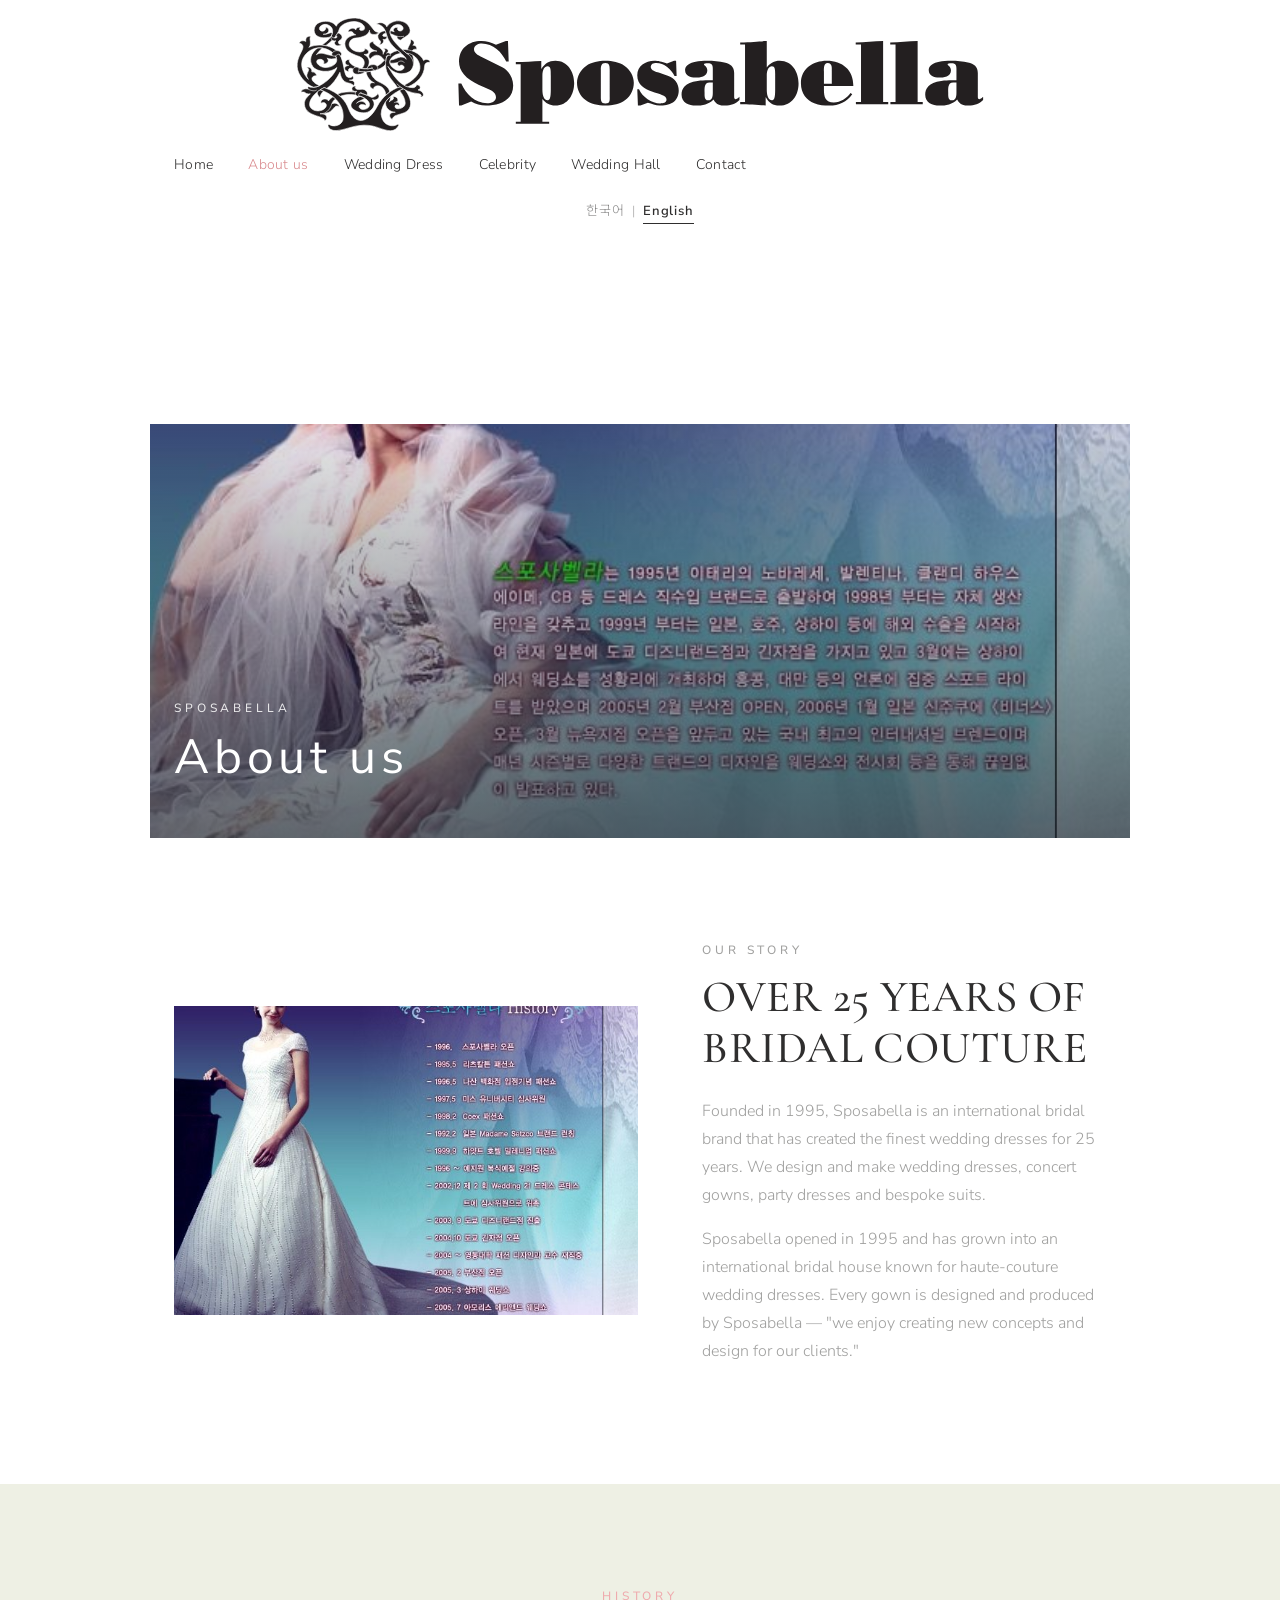
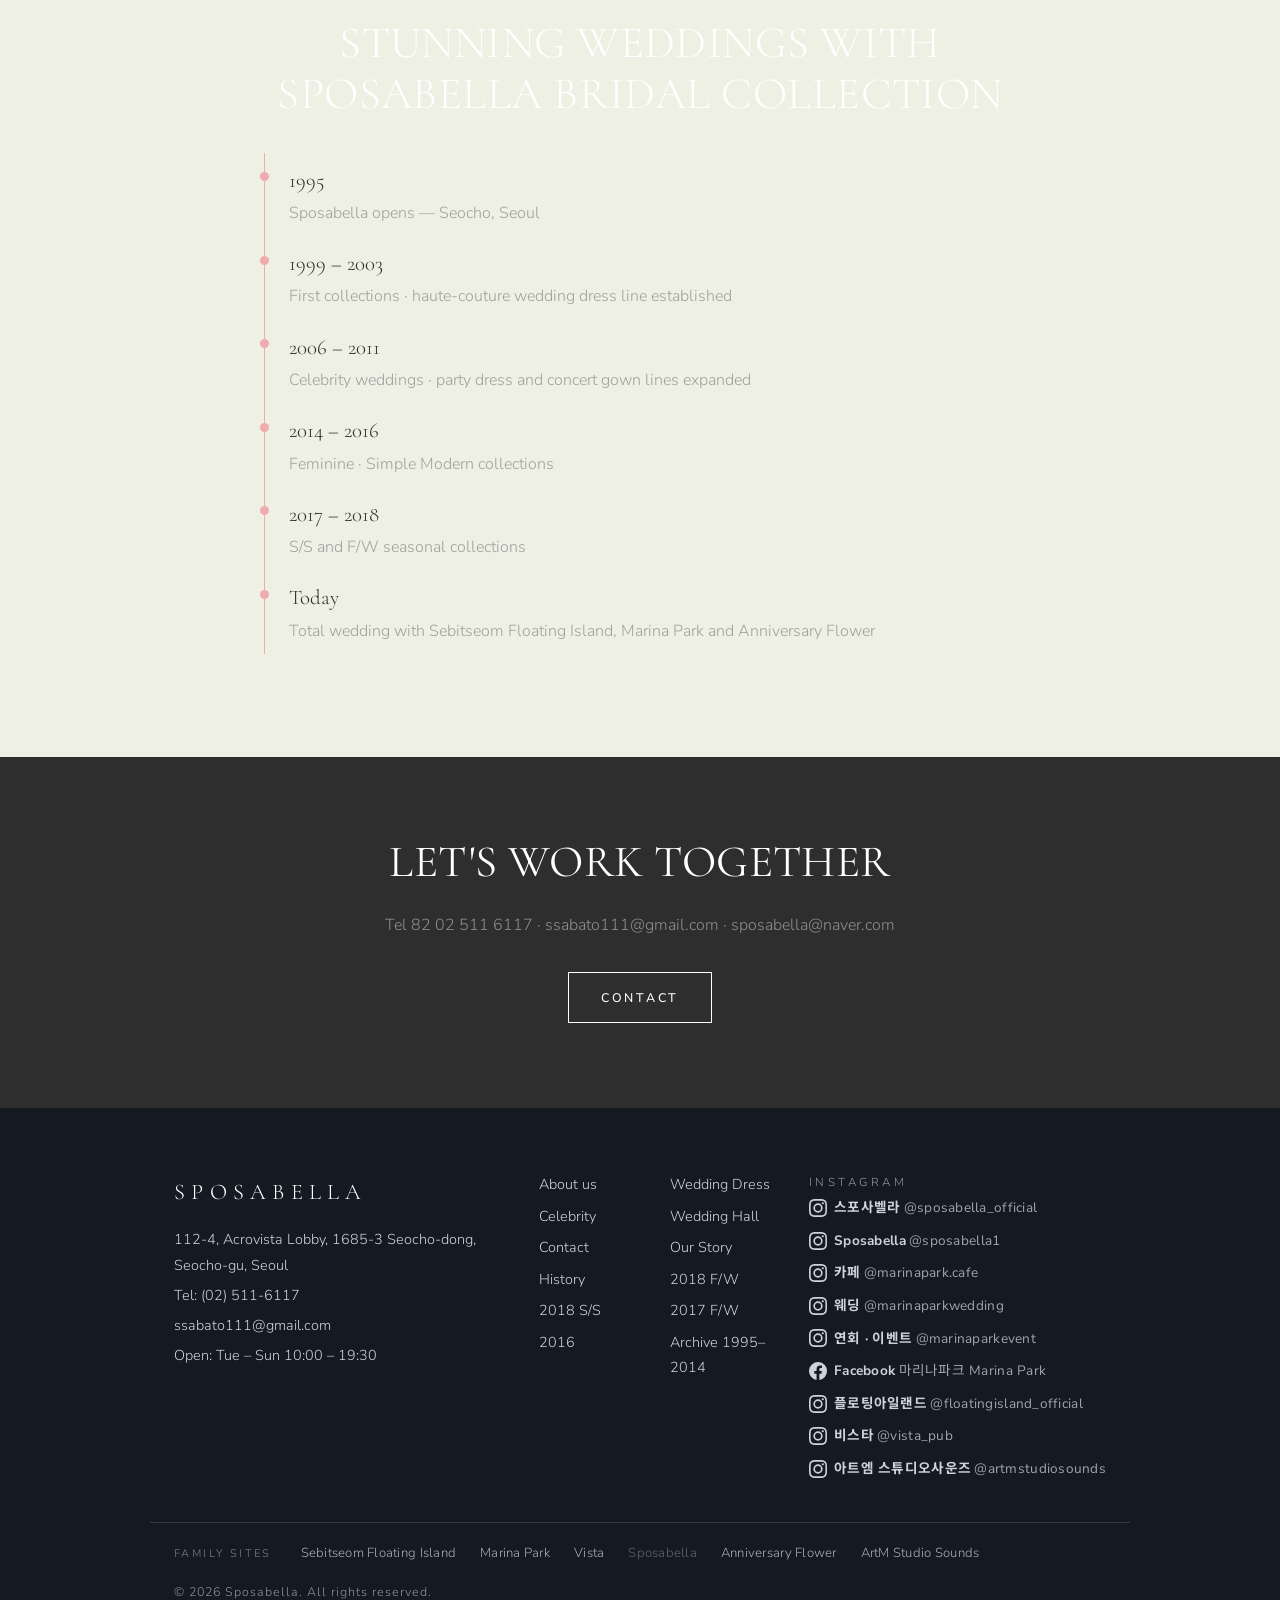
==== commit 57f25191: "Footer: add Sposabella @sposabella1 Co-Authored-By: Claude Opus 5.5 <noreply@anthropic.com> Claude-S" ====
--- a/about-en.html
+++ b/about-en.html
@@ -75,7 +75,7 @@
       <p>Open: Tue – Sun 10:00 – 19:30</p>
     </div>
     <div class="f-col f-links"><a href="about-en.html">About us</a><a href="wedding-dress-en.html">Wedding Dress</a><a href="celebrity-en.html">Celebrity</a><a href="wedding-hall-en.html">Wedding Hall</a><a href="contact-en.html">Contact</a><a href="about-en.html#story">Our Story</a><a href="about-en.html#history">History</a><a href="wedding-dress-en.html#c2018fw">2018 F/W</a><a href="wedding-dress-en.html#c2018ss">2018 S/S</a><a href="wedding-dress-en.html#c2017fw">2017 F/W</a><a href="wedding-dress-en.html#c2016">2016</a><a href="wedding-dress-en.html#archive">Archive 1995–2014</a></div>
-    <div class="f-col"><p class="f-social-title">Instagram</p><div class="f-social f-social-list"><a href="https://www.instagram.com/sposabella_official" target="_blank" rel="noopener" aria-label="인스타그램 스포사벨라 공식"><svg viewBox="0 0 24 24"><path d="M12 2.2c3.2 0 3.6 0 4.9.1 3.3.1 4.8 1.7 4.9 4.9.1 1.3.1 1.6.1 4.8s0 3.6-.1 4.8c-.1 3.2-1.7 4.8-4.9 4.9-1.3.1-1.6.1-4.9.1s-3.6 0-4.8-.1c-3.3-.1-4.8-1.7-4.9-4.9C2.2 15.6 2.2 15.2 2.2 12s0-3.6.1-4.8C2.4 3.9 4 2.4 7.2 2.3c1.2-.1 1.6-.1 4.8-.1zM12 0C8.7 0 8.3 0 7.1.1 2.7.3.3 2.7.1 7.1 0 8.3 0 8.7 0 12s0 3.7.1 4.9c.2 4.4 2.6 6.8 7 7 1.2.1 1.6.1 4.9.1s3.7 0 4.9-.1c4.4-.2 6.8-2.6 7-7 .1-1.2.1-1.6.1-4.9s0-3.7-.1-4.9c-.2-4.4-2.6-6.8-7-7C15.7 0 15.3 0 12 0zm0 5.8a6.2 6.2 0 1 0 0 12.4 6.2 6.2 0 0 0 0-12.4zM12 16a4 4 0 1 1 0-8 4 4 0 0 1 0 8zm6.4-11.8a1.4 1.4 0 1 0 0 2.9 1.4 1.4 0 0 0 0-2.9z"/></svg><span class="s-label"><b>스포사벨라</b> <span class="s-handle">@sposabella_official</span></span></a><a href="https://www.instagram.com/marinapark.cafe" target="_blank" rel="noopener" aria-label="인스타그램 마리나파크 카페"><svg viewBox="0 0 24 24"><path d="M12 2.2c3.2 0 3.6 0 4.9.1 3.3.1 4.8 1.7 4.9 4.9.1 1.3.1 1.6.1 4.8s0 3.6-.1 4.8c-.1 3.2-1.7 4.8-4.9 4.9-1.3.1-1.6.1-4.9.1s-3.6 0-4.8-.1c-3.3-.1-4.8-1.7-4.9-4.9C2.2 15.6 2.2 15.2 2.2 12s0-3.6.1-4.8C2.4 3.9 4 2.4 7.2 2.3c1.2-.1 1.6-.1 4.8-.1zM12 0C8.7 0 8.3 0 7.1.1 2.7.3.3 2.7.1 7.1 0 8.3 0 8.7 0 12s0 3.7.1 4.9c.2 4.4 2.6 6.8 7 7 1.2.1 1.6.1 4.9.1s3.7 0 4.9-.1c4.4-.2 6.8-2.6 7-7 .1-1.2.1-1.6.1-4.9s0-3.7-.1-4.9c-.2-4.4-2.6-6.8-7-7C15.7 0 15.3 0 12 0zm0 5.8a6.2 6.2 0 1 0 0 12.4 6.2 6.2 0 0 0 0-12.4zM12 16a4 4 0 1 1 0-8 4 4 0 0 1 0 8zm6.4-11.8a1.4 1.4 0 1 0 0 2.9 1.4 1.4 0 0 0 0-2.9z"/></svg><span class="s-label"><b>카페</b> <span class="s-handle">@marinapark.cafe</span></span></a><a href="https://www.instagram.com/marinaparkwedding" target="_blank" rel="noopener" aria-label="인스타그램 마리나파크 웨딩"><svg viewBox="0 0 24 24"><path d="M12 2.2c3.2 0 3.6 0 4.9.1 3.3.1 4.8 1.7 4.9 4.9.1 1.3.1 1.6.1 4.8s0 3.6-.1 4.8c-.1 3.2-1.7 4.8-4.9 4.9-1.3.1-1.6.1-4.9.1s-3.6 0-4.8-.1c-3.3-.1-4.8-1.7-4.9-4.9C2.2 15.6 2.2 15.2 2.2 12s0-3.6.1-4.8C2.4 3.9 4 2.4 7.2 2.3c1.2-.1 1.6-.1 4.8-.1zM12 0C8.7 0 8.3 0 7.1.1 2.7.3.3 2.7.1 7.1 0 8.3 0 8.7 0 12s0 3.7.1 4.9c.2 4.4 2.6 6.8 7 7 1.2.1 1.6.1 4.9.1s3.7 0 4.9-.1c4.4-.2 6.8-2.6 7-7 .1-1.2.1-1.6.1-4.9s0-3.7-.1-4.9c-.2-4.4-2.6-6.8-7-7C15.7 0 15.3 0 12 0zm0 5.8a6.2 6.2 0 1 0 0 12.4 6.2 6.2 0 0 0 0-12.4zM12 16a4 4 0 1 1 0-8 4 4 0 0 1 0 8zm6.4-11.8a1.4 1.4 0 1 0 0 2.9 1.4 1.4 0 0 0 0-2.9z"/></svg><span class="s-label"><b>웨딩</b> <span class="s-handle">@marinaparkwedding</span></span></a><a href="https://www.instagram.com/marinaparkevent" target="_blank" rel="noopener" aria-label="인스타그램 마리나파크 이벤트"><svg viewBox="0 0 24 24"><path d="M12 2.2c3.2 0 3.6 0 4.9.1 3.3.1 4.8 1.7 4.9 4.9.1 1.3.1 1.6.1 4.8s0 3.6-.1 4.8c-.1 3.2-1.7 4.8-4.9 4.9-1.3.1-1.6.1-4.9.1s-3.6 0-4.8-.1c-3.3-.1-4.8-1.7-4.9-4.9C2.2 15.6 2.2 15.2 2.2 12s0-3.6.1-4.8C2.4 3.9 4 2.4 7.2 2.3c1.2-.1 1.6-.1 4.8-.1zM12 0C8.7 0 8.3 0 7.1.1 2.7.3.3 2.7.1 7.1 0 8.3 0 8.7 0 12s0 3.7.1 4.9c.2 4.4 2.6 6.8 7 7 1.2.1 1.6.1 4.9.1s3.7 0 4.9-.1c4.4-.2 6.8-2.6 7-7 .1-1.2.1-1.6.1-4.9s0-3.7-.1-4.9c-.2-4.4-2.6-6.8-7-7C15.7 0 15.3 0 12 0zm0 5.8a6.2 6.2 0 1 0 0 12.4 6.2 6.2 0 0 0 0-12.4zM12 16a4 4 0 1 1 0-8 4 4 0 0 1 0 8zm6.4-11.8a1.4 1.4 0 1 0 0 2.9 1.4 1.4 0 0 0 0-2.9z"/></svg><span class="s-label"><b>연회 · 이벤트</b> <span class="s-handle">@marinaparkevent</span></span></a><a href="https://www.facebook.com/marinaparkseoul" target="_blank" rel="noopener" aria-label="Facebook"><svg viewBox="0 0 24 24"><path d="M24 12a12 12 0 1 0-13.9 11.9v-8.4H7.1V12h3V9.4c0-3 1.8-4.7 4.5-4.7 1.3 0 2.7.2 2.7.2v3h-1.5c-1.5 0-2 .9-2 1.9V12h3.3l-.5 3.5h-2.8v8.4A12 12 0 0 0 24 12z"/></svg><span class="s-label"><b>Facebook</b> <span class="s-handle">마리나파크 Marina Park</span></span></a><a href="https://www.instagram.com/floatingisland_official" target="_blank" rel="noopener" aria-label="인스타그램 세빛섬 플로팅아일랜드"><svg viewBox="0 0 24 24"><path d="M12 2.2c3.2 0 3.6 0 4.9.1 3.3.1 4.8 1.7 4.9 4.9.1 1.3.1 1.6.1 4.8s0 3.6-.1 4.8c-.1 3.2-1.7 4.8-4.9 4.9-1.3.1-1.6.1-4.9.1s-3.6 0-4.8-.1c-3.3-.1-4.8-1.7-4.9-4.9C2.2 15.6 2.2 15.2 2.2 12s0-3.6.1-4.8C2.4 3.9 4 2.4 7.2 2.3c1.2-.1 1.6-.1 4.8-.1zM12 0C8.7 0 8.3 0 7.1.1 2.7.3.3 2.7.1 7.1 0 8.3 0 8.7 0 12s0 3.7.1 4.9c.2 4.4 2.6 6.8 7 7 1.2.1 1.6.1 4.9.1s3.7 0 4.9-.1c4.4-.2 6.8-2.6 7-7 .1-1.2.1-1.6.1-4.9s0-3.7-.1-4.9c-.2-4.4-2.6-6.8-7-7C15.7 0 15.3 0 12 0zm0 5.8a6.2 6.2 0 1 0 0 12.4 6.2 6.2 0 0 0 0-12.4zM12 16a4 4 0 1 1 0-8 4 4 0 0 1 0 8zm6.4-11.8a1.4 1.4 0 1 0 0 2.9 1.4 1.4 0 0 0 0-2.9z"/></svg><span class="s-label"><b>플로팅아일랜드</b> <span class="s-handle">@floatingisland_official</span></span></a><a href="https://www.instagram.com/vista_pub" target="_blank" rel="noopener" aria-label="인스타그램 비스타"><svg viewBox="0 0 24 24"><path d="M12 2.2c3.2 0 3.6 0 4.9.1 3.3.1 4.8 1.7 4.9 4.9.1 1.3.1 1.6.1 4.8s0 3.6-.1 4.8c-.1 3.2-1.7 4.8-4.9 4.9-1.3.1-1.6.1-4.9.1s-3.6 0-4.8-.1c-3.3-.1-4.8-1.7-4.9-4.9C2.2 15.6 2.2 15.2 2.2 12s0-3.6.1-4.8C2.4 3.9 4 2.4 7.2 2.3c1.2-.1 1.6-.1 4.8-.1zM12 0C8.7 0 8.3 0 7.1.1 2.7.3.3 2.7.1 7.1 0 8.3 0 8.7 0 12s0 3.7.1 4.9c.2 4.4 2.6 6.8 7 7 1.2.1 1.6.1 4.9.1s3.7 0 4.9-.1c4.4-.2 6.8-2.6 7-7 .1-1.2.1-1.6.1-4.9s0-3.7-.1-4.9c-.2-4.4-2.6-6.8-7-7C15.7 0 15.3 0 12 0zm0 5.8a6.2 6.2 0 1 0 0 12.4 6.2 6.2 0 0 0 0-12.4zM12 16a4 4 0 1 1 0-8 4 4 0 0 1 0 8zm6.4-11.8a1.4 1.4 0 1 0 0 2.9 1.4 1.4 0 0 0 0-2.9z"/></svg><span class="s-label"><b>비스타</b> <span class="s-handle">@vista_pub</span></span></a><a href="https://www.instagram.com/artmstudiosounds" target="_blank" rel="noopener" aria-label="인스타그램 아트엠 스튜디오사운즈"><svg viewBox="0 0 24 24"><path d="M12 2.2c3.2 0 3.6 0 4.9.1 3.3.1 4.8 1.7 4.9 4.9.1 1.3.1 1.6.1 4.8s0 3.6-.1 4.8c-.1 3.2-1.7 4.8-4.9 4.9-1.3.1-1.6.1-4.9.1s-3.6 0-4.8-.1c-3.3-.1-4.8-1.7-4.9-4.9C2.2 15.6 2.2 15.2 2.2 12s0-3.6.1-4.8C2.4 3.9 4 2.4 7.2 2.3c1.2-.1 1.6-.1 4.8-.1zM12 0C8.7 0 8.3 0 7.1.1 2.7.3.3 2.7.1 7.1 0 8.3 0 8.7 0 12s0 3.7.1 4.9c.2 4.4 2.6 6.8 7 7 1.2.1 1.6.1 4.9.1s3.7 0 4.9-.1c4.4-.2 6.8-2.6 7-7 .1-1.2.1-1.6.1-4.9s0-3.7-.1-4.9c-.2-4.4-2.6-6.8-7-7C15.7 0 15.3 0 12 0zm0 5.8a6.2 6.2 0 1 0 0 12.4 6.2 6.2 0 0 0 0-12.4zM12 16a4 4 0 1 1 0-8 4 4 0 0 1 0 8zm6.4-11.8a1.4 1.4 0 1 0 0 2.9 1.4 1.4 0 0 0 0-2.9z"/></svg><span class="s-label"><b>아트엠 스튜디오사운즈</b> <span class="s-handle">@artmstudiosounds</span></span></a></div></div>
+    <div class="f-col"><p class="f-social-title">Instagram</p><div class="f-social f-social-list"><a href="https://www.instagram.com/sposabella_official" target="_blank" rel="noopener" aria-label="인스타그램 스포사벨라 공식"><svg viewBox="0 0 24 24"><path d="M12 2.2c3.2 0 3.6 0 4.9.1 3.3.1 4.8 1.7 4.9 4.9.1 1.3.1 1.6.1 4.8s0 3.6-.1 4.8c-.1 3.2-1.7 4.8-4.9 4.9-1.3.1-1.6.1-4.9.1s-3.6 0-4.8-.1c-3.3-.1-4.8-1.7-4.9-4.9C2.2 15.6 2.2 15.2 2.2 12s0-3.6.1-4.8C2.4 3.9 4 2.4 7.2 2.3c1.2-.1 1.6-.1 4.8-.1zM12 0C8.7 0 8.3 0 7.1.1 2.7.3.3 2.7.1 7.1 0 8.3 0 8.7 0 12s0 3.7.1 4.9c.2 4.4 2.6 6.8 7 7 1.2.1 1.6.1 4.9.1s3.7 0 4.9-.1c4.4-.2 6.8-2.6 7-7 .1-1.2.1-1.6.1-4.9s0-3.7-.1-4.9c-.2-4.4-2.6-6.8-7-7C15.7 0 15.3 0 12 0zm0 5.8a6.2 6.2 0 1 0 0 12.4 6.2 6.2 0 0 0 0-12.4zM12 16a4 4 0 1 1 0-8 4 4 0 0 1 0 8zm6.4-11.8a1.4 1.4 0 1 0 0 2.9 1.4 1.4 0 0 0 0-2.9z"/></svg><span class="s-label"><b>스포사벨라</b> <span class="s-handle">@sposabella_official</span></span></a><a href="https://www.instagram.com/sposabella1" target="_blank" rel="noopener" aria-label="인스타그램 Sposabella official"><svg viewBox="0 0 24 24"><path d="M12 2.2c3.2 0 3.6 0 4.9.1 3.3.1 4.8 1.7 4.9 4.9.1 1.3.1 1.6.1 4.8s0 3.6-.1 4.8c-.1 3.2-1.7 4.8-4.9 4.9-1.3.1-1.6.1-4.9.1s-3.6 0-4.8-.1c-3.3-.1-4.8-1.7-4.9-4.9C2.2 15.6 2.2 15.2 2.2 12s0-3.6.1-4.8C2.4 3.9 4 2.4 7.2 2.3c1.2-.1 1.6-.1 4.8-.1zM12 0C8.7 0 8.3 0 7.1.1 2.7.3.3 2.7.1 7.1 0 8.3 0 8.7 0 12s0 3.7.1 4.9c.2 4.4 2.6 6.8 7 7 1.2.1 1.6.1 4.9.1s3.7 0 4.9-.1c4.4-.2 6.8-2.6 7-7 .1-1.2.1-1.6.1-4.9s0-3.7-.1-4.9c-.2-4.4-2.6-6.8-7-7C15.7 0 15.3 0 12 0zm0 5.8a6.2 6.2 0 1 0 0 12.4 6.2 6.2 0 0 0 0-12.4zM12 16a4 4 0 1 1 0-8 4 4 0 0 1 0 8zm6.4-11.8a1.4 1.4 0 1 0 0 2.9 1.4 1.4 0 0 0 0-2.9z"/></svg><span class="s-label"><b>Sposabella</b> <span class="s-handle">@sposabella1</span></span></a><a href="https://www.instagram.com/marinapark.cafe" target="_blank" rel="noopener" aria-label="인스타그램 마리나파크 카페"><svg viewBox="0 0 24 24"><path d="M12 2.2c3.2 0 3.6 0 4.9.1 3.3.1 4.8 1.7 4.9 4.9.1 1.3.1 1.6.1 4.8s0 3.6-.1 4.8c-.1 3.2-1.7 4.8-4.9 4.9-1.3.1-1.6.1-4.9.1s-3.6 0-4.8-.1c-3.3-.1-4.8-1.7-4.9-4.9C2.2 15.6 2.2 15.2 2.2 12s0-3.6.1-4.8C2.4 3.9 4 2.4 7.2 2.3c1.2-.1 1.6-.1 4.8-.1zM12 0C8.7 0 8.3 0 7.1.1 2.7.3.3 2.7.1 7.1 0 8.3 0 8.7 0 12s0 3.7.1 4.9c.2 4.4 2.6 6.8 7 7 1.2.1 1.6.1 4.9.1s3.7 0 4.9-.1c4.4-.2 6.8-2.6 7-7 .1-1.2.1-1.6.1-4.9s0-3.7-.1-4.9c-.2-4.4-2.6-6.8-7-7C15.7 0 15.3 0 12 0zm0 5.8a6.2 6.2 0 1 0 0 12.4 6.2 6.2 0 0 0 0-12.4zM12 16a4 4 0 1 1 0-8 4 4 0 0 1 0 8zm6.4-11.8a1.4 1.4 0 1 0 0 2.9 1.4 1.4 0 0 0 0-2.9z"/></svg><span class="s-label"><b>카페</b> <span class="s-handle">@marinapark.cafe</span></span></a><a href="https://www.instagram.com/marinaparkwedding" target="_blank" rel="noopener" aria-label="인스타그램 마리나파크 웨딩"><svg viewBox="0 0 24 24"><path d="M12 2.2c3.2 0 3.6 0 4.9.1 3.3.1 4.8 1.7 4.9 4.9.1 1.3.1 1.6.1 4.8s0 3.6-.1 4.8c-.1 3.2-1.7 4.8-4.9 4.9-1.3.1-1.6.1-4.9.1s-3.6 0-4.8-.1c-3.3-.1-4.8-1.7-4.9-4.9C2.2 15.6 2.2 15.2 2.2 12s0-3.6.1-4.8C2.4 3.9 4 2.4 7.2 2.3c1.2-.1 1.6-.1 4.8-.1zM12 0C8.7 0 8.3 0 7.1.1 2.7.3.3 2.7.1 7.1 0 8.3 0 8.7 0 12s0 3.7.1 4.9c.2 4.4 2.6 6.8 7 7 1.2.1 1.6.1 4.9.1s3.7 0 4.9-.1c4.4-.2 6.8-2.6 7-7 .1-1.2.1-1.6.1-4.9s0-3.7-.1-4.9c-.2-4.4-2.6-6.8-7-7C15.7 0 15.3 0 12 0zm0 5.8a6.2 6.2 0 1 0 0 12.4 6.2 6.2 0 0 0 0-12.4zM12 16a4 4 0 1 1 0-8 4 4 0 0 1 0 8zm6.4-11.8a1.4 1.4 0 1 0 0 2.9 1.4 1.4 0 0 0 0-2.9z"/></svg><span class="s-label"><b>웨딩</b> <span class="s-handle">@marinaparkwedding</span></span></a><a href="https://www.instagram.com/marinaparkevent" target="_blank" rel="noopener" aria-label="인스타그램 마리나파크 이벤트"><svg viewBox="0 0 24 24"><path d="M12 2.2c3.2 0 3.6 0 4.9.1 3.3.1 4.8 1.7 4.9 4.9.1 1.3.1 1.6.1 4.8s0 3.6-.1 4.8c-.1 3.2-1.7 4.8-4.9 4.9-1.3.1-1.6.1-4.9.1s-3.6 0-4.8-.1c-3.3-.1-4.8-1.7-4.9-4.9C2.2 15.6 2.2 15.2 2.2 12s0-3.6.1-4.8C2.4 3.9 4 2.4 7.2 2.3c1.2-.1 1.6-.1 4.8-.1zM12 0C8.7 0 8.3 0 7.1.1 2.7.3.3 2.7.1 7.1 0 8.3 0 8.7 0 12s0 3.7.1 4.9c.2 4.4 2.6 6.8 7 7 1.2.1 1.6.1 4.9.1s3.7 0 4.9-.1c4.4-.2 6.8-2.6 7-7 .1-1.2.1-1.6.1-4.9s0-3.7-.1-4.9c-.2-4.4-2.6-6.8-7-7C15.7 0 15.3 0 12 0zm0 5.8a6.2 6.2 0 1 0 0 12.4 6.2 6.2 0 0 0 0-12.4zM12 16a4 4 0 1 1 0-8 4 4 0 0 1 0 8zm6.4-11.8a1.4 1.4 0 1 0 0 2.9 1.4 1.4 0 0 0 0-2.9z"/></svg><span class="s-label"><b>연회 · 이벤트</b> <span class="s-handle">@marinaparkevent</span></span></a><a href="https://www.facebook.com/marinaparkseoul" target="_blank" rel="noopener" aria-label="Facebook"><svg viewBox="0 0 24 24"><path d="M24 12a12 12 0 1 0-13.9 11.9v-8.4H7.1V12h3V9.4c0-3 1.8-4.7 4.5-4.7 1.3 0 2.7.2 2.7.2v3h-1.5c-1.5 0-2 .9-2 1.9V12h3.3l-.5 3.5h-2.8v8.4A12 12 0 0 0 24 12z"/></svg><span class="s-label"><b>Facebook</b> <span class="s-handle">마리나파크 Marina Park</span></span></a><a href="https://www.instagram.com/floatingisland_official" target="_blank" rel="noopener" aria-label="인스타그램 세빛섬 플로팅아일랜드"><svg viewBox="0 0 24 24"><path d="M12 2.2c3.2 0 3.6 0 4.9.1 3.3.1 4.8 1.7 4.9 4.9.1 1.3.1 1.6.1 4.8s0 3.6-.1 4.8c-.1 3.2-1.7 4.8-4.9 4.9-1.3.1-1.6.1-4.9.1s-3.6 0-4.8-.1c-3.3-.1-4.8-1.7-4.9-4.9C2.2 15.6 2.2 15.2 2.2 12s0-3.6.1-4.8C2.4 3.9 4 2.4 7.2 2.3c1.2-.1 1.6-.1 4.8-.1zM12 0C8.7 0 8.3 0 7.1.1 2.7.3.3 2.7.1 7.1 0 8.3 0 8.7 0 12s0 3.7.1 4.9c.2 4.4 2.6 6.8 7 7 1.2.1 1.6.1 4.9.1s3.7 0 4.9-.1c4.4-.2 6.8-2.6 7-7 .1-1.2.1-1.6.1-4.9s0-3.7-.1-4.9c-.2-4.4-2.6-6.8-7-7C15.7 0 15.3 0 12 0zm0 5.8a6.2 6.2 0 1 0 0 12.4 6.2 6.2 0 0 0 0-12.4zM12 16a4 4 0 1 1 0-8 4 4 0 0 1 0 8zm6.4-11.8a1.4 1.4 0 1 0 0 2.9 1.4 1.4 0 0 0 0-2.9z"/></svg><span class="s-label"><b>플로팅아일랜드</b> <span class="s-handle">@floatingisland_official</span></span></a><a href="https://www.instagram.com/vista_pub" target="_blank" rel="noopener" aria-label="인스타그램 비스타"><svg viewBox="0 0 24 24"><path d="M12 2.2c3.2 0 3.6 0 4.9.1 3.3.1 4.8 1.7 4.9 4.9.1 1.3.1 1.6.1 4.8s0 3.6-.1 4.8c-.1 3.2-1.7 4.8-4.9 4.9-1.3.1-1.6.1-4.9.1s-3.6 0-4.8-.1c-3.3-.1-4.8-1.7-4.9-4.9C2.2 15.6 2.2 15.2 2.2 12s0-3.6.1-4.8C2.4 3.9 4 2.4 7.2 2.3c1.2-.1 1.6-.1 4.8-.1zM12 0C8.7 0 8.3 0 7.1.1 2.7.3.3 2.7.1 7.1 0 8.3 0 8.7 0 12s0 3.7.1 4.9c.2 4.4 2.6 6.8 7 7 1.2.1 1.6.1 4.9.1s3.7 0 4.9-.1c4.4-.2 6.8-2.6 7-7 .1-1.2.1-1.6.1-4.9s0-3.7-.1-4.9c-.2-4.4-2.6-6.8-7-7C15.7 0 15.3 0 12 0zm0 5.8a6.2 6.2 0 1 0 0 12.4 6.2 6.2 0 0 0 0-12.4zM12 16a4 4 0 1 1 0-8 4 4 0 0 1 0 8zm6.4-11.8a1.4 1.4 0 1 0 0 2.9 1.4 1.4 0 0 0 0-2.9z"/></svg><span class="s-label"><b>비스타</b> <span class="s-handle">@vista_pub</span></span></a><a href="https://www.instagram.com/artmstudiosounds" target="_blank" rel="noopener" aria-label="인스타그램 아트엠 스튜디오사운즈"><svg viewBox="0 0 24 24"><path d="M12 2.2c3.2 0 3.6 0 4.9.1 3.3.1 4.8 1.7 4.9 4.9.1 1.3.1 1.6.1 4.8s0 3.6-.1 4.8c-.1 3.2-1.7 4.8-4.9 4.9-1.3.1-1.6.1-4.9.1s-3.6 0-4.8-.1c-3.3-.1-4.8-1.7-4.9-4.9C2.2 15.6 2.2 15.2 2.2 12s0-3.6.1-4.8C2.4 3.9 4 2.4 7.2 2.3c1.2-.1 1.6-.1 4.8-.1zM12 0C8.7 0 8.3 0 7.1.1 2.7.3.3 2.7.1 7.1 0 8.3 0 8.7 0 12s0 3.7.1 4.9c.2 4.4 2.6 6.8 7 7 1.2.1 1.6.1 4.9.1s3.7 0 4.9-.1c4.4-.2 6.8-2.6 7-7 .1-1.2.1-1.6.1-4.9s0-3.7-.1-4.9c-.2-4.4-2.6-6.8-7-7C15.7 0 15.3 0 12 0zm0 5.8a6.2 6.2 0 1 0 0 12.4 6.2 6.2 0 0 0 0-12.4zM12 16a4 4 0 1 1 0-8 4 4 0 0 1 0 8zm6.4-11.8a1.4 1.4 0 1 0 0 2.9 1.4 1.4 0 0 0 0-2.9z"/></svg><span class="s-label"><b>아트엠 스튜디오사운즈</b> <span class="s-handle">@artmstudiosounds</span></span></a></div></div>
   </div>
   <div class="wrap family-sites"><span class="fs-label">Family Sites</span><a href="https://floatingisland.co.kr" target="_blank" rel="noopener">Sebitseom Floating Island</a> <a href="https://marinapark.co.kr" target="_blank" rel="noopener">Marina Park</a> <a href="https://vistapub.co.kr" target="_blank" rel="noopener">Vista</a> <span class="current">Sposabella</span> <a href="https://anniversaryflower.co.kr" target="_blank" rel="noopener">Anniversary Flower</a> <a href="https://artmstudiosounds.com" target="_blank" rel="noopener">ArtM Studio Sounds</a></div>
   <div class="wrap copyright">© 2026 Sposabella. All rights reserved.</div>
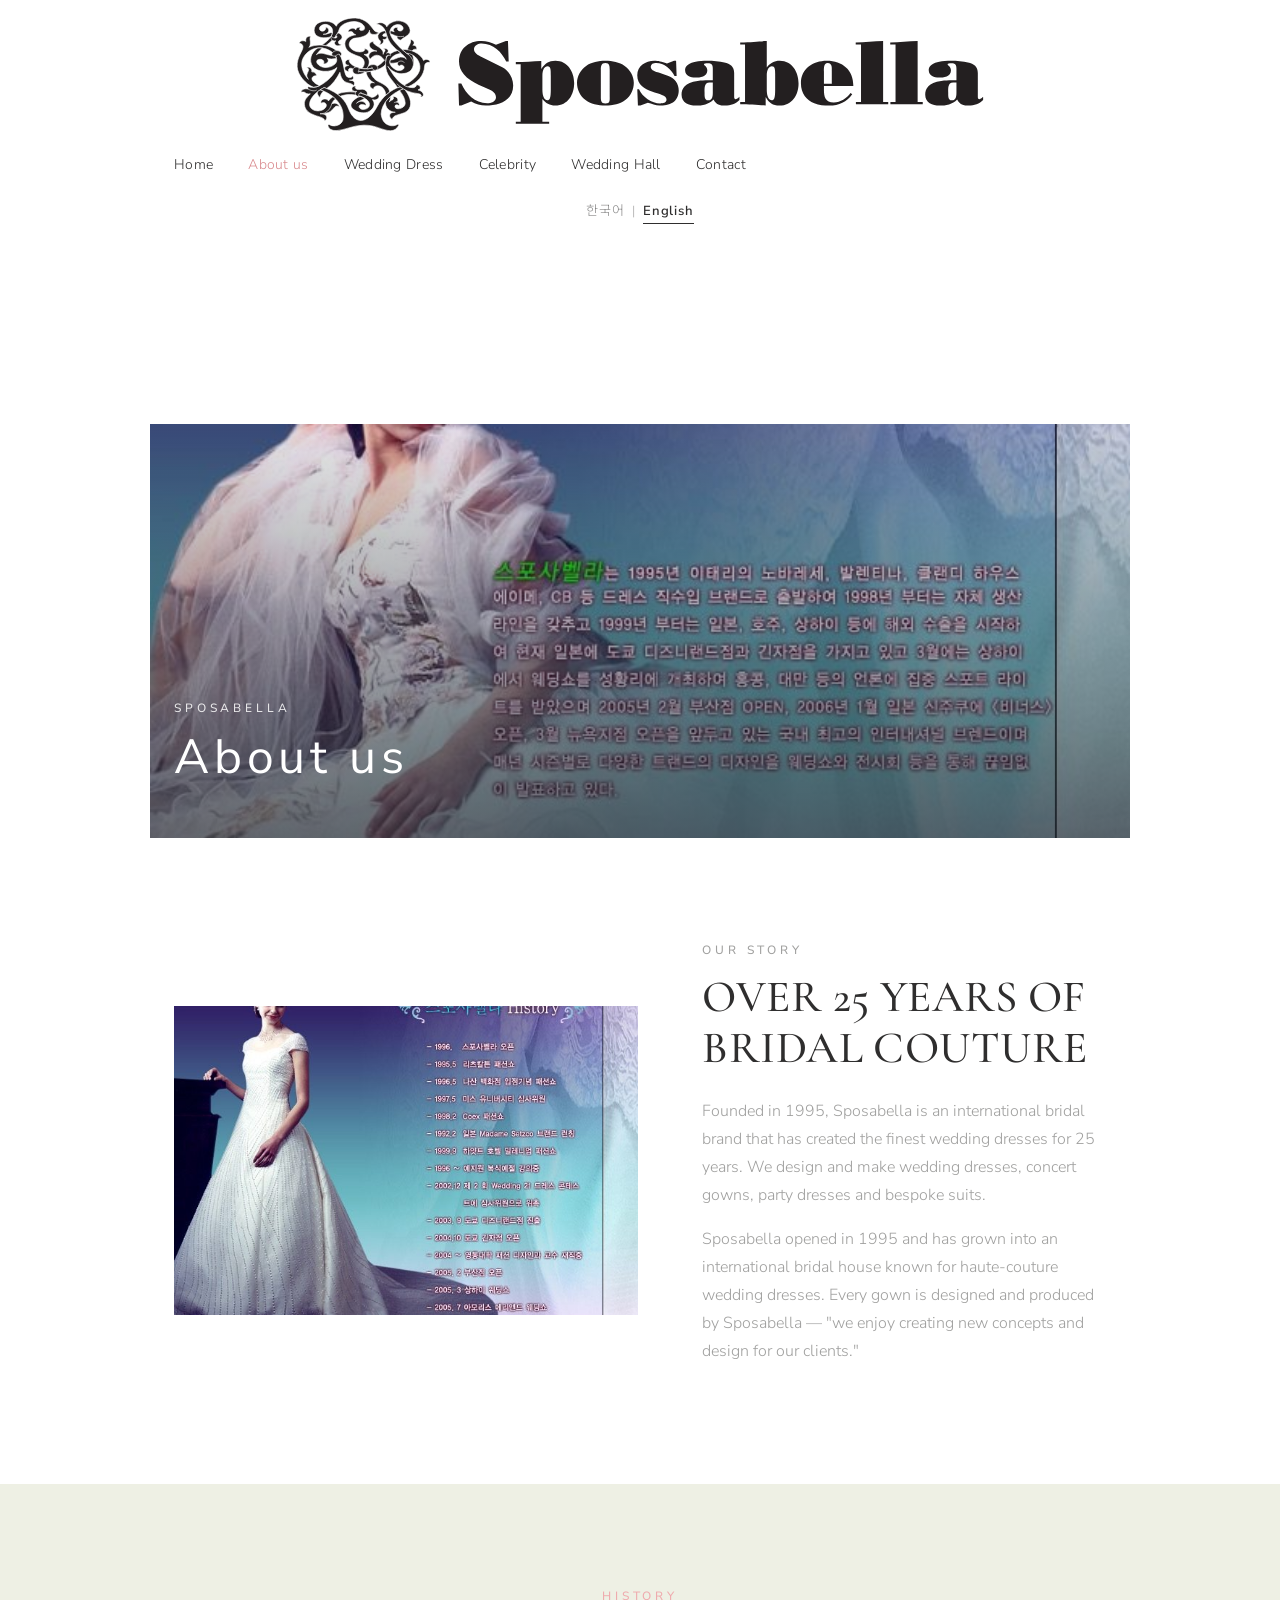
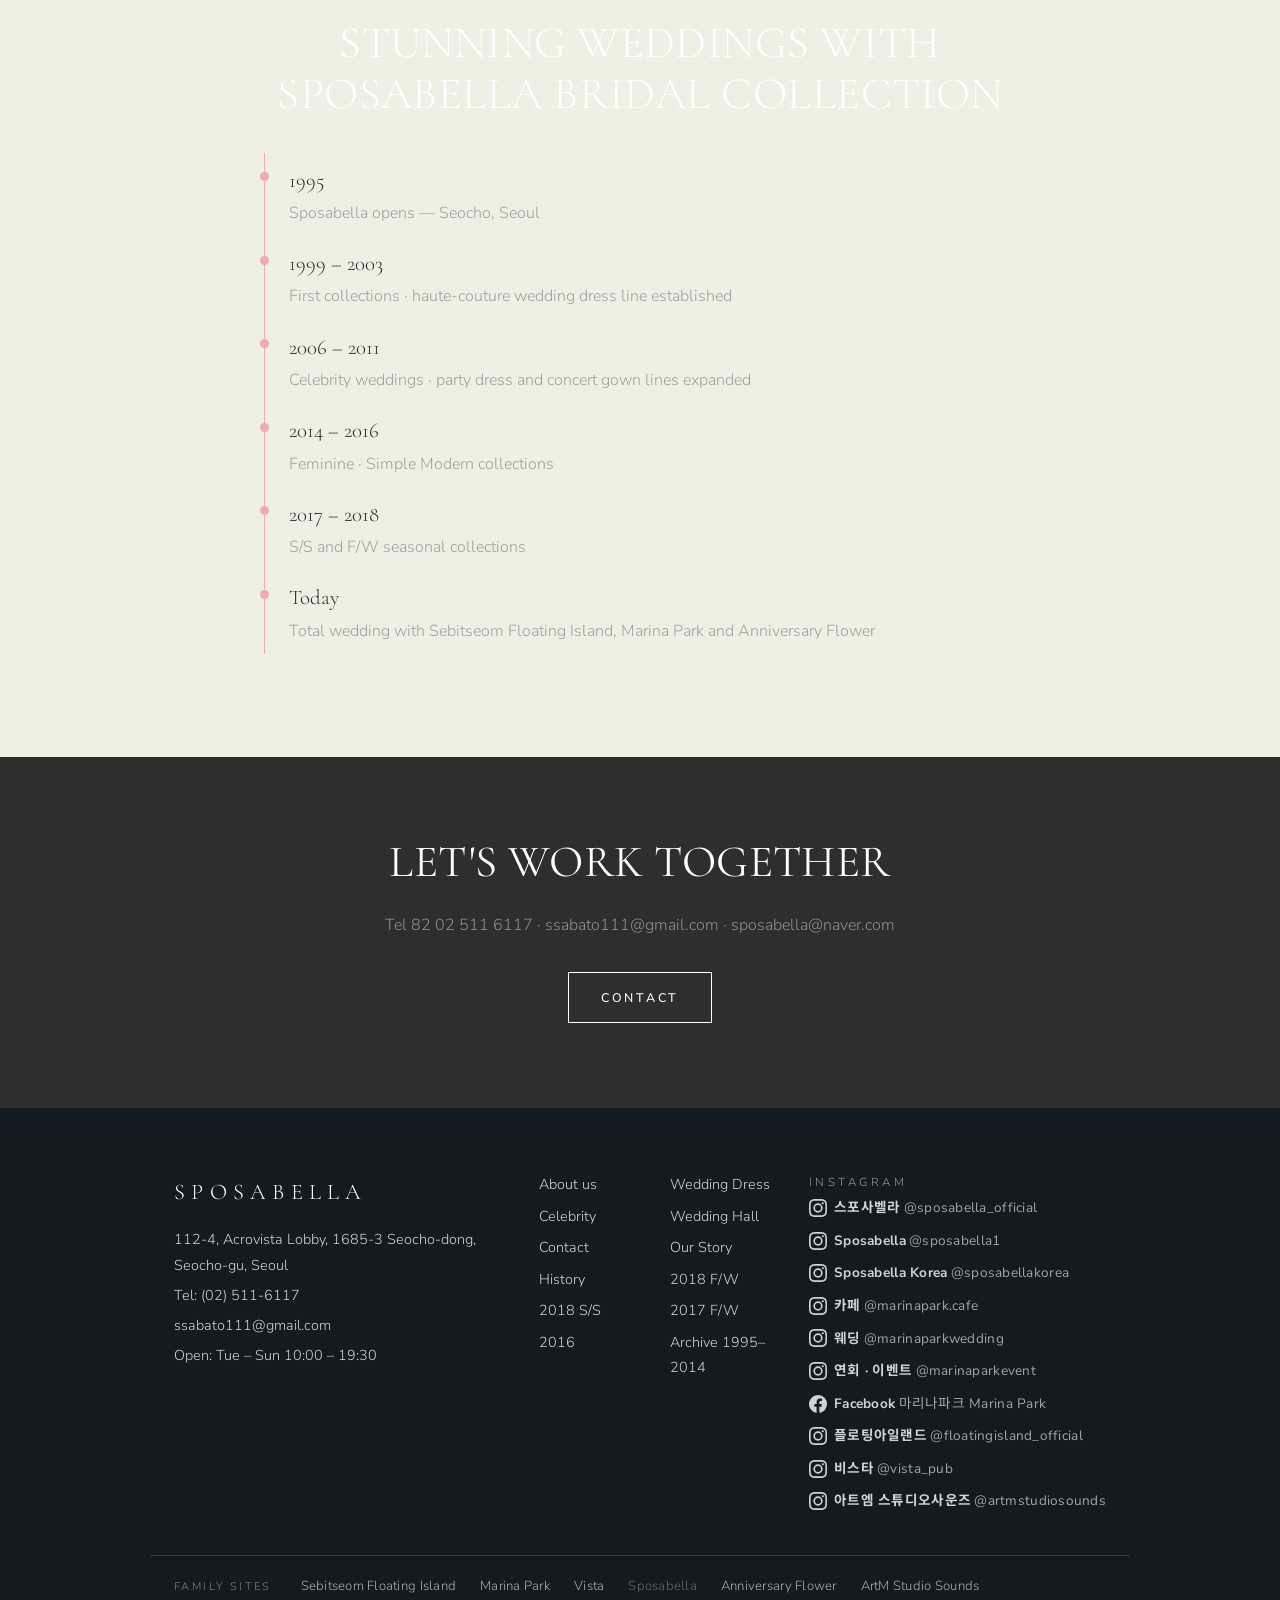
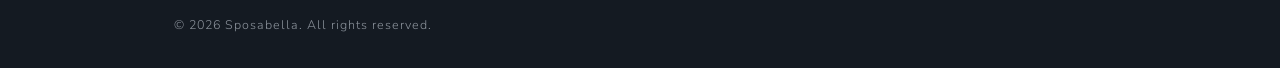
==== commit 8d7a26b3: "Footer: add Sposabella Korea @sposabellakorea Co-Authored-By: Claude Opus 5.5 <noreply@anthropic.com" ====
--- a/about-en.html
+++ b/about-en.html
@@ -75,7 +75,7 @@
       <p>Open: Tue – Sun 10:00 – 19:30</p>
     </div>
     <div class="f-col f-links"><a href="about-en.html">About us</a><a href="wedding-dress-en.html">Wedding Dress</a><a href="celebrity-en.html">Celebrity</a><a href="wedding-hall-en.html">Wedding Hall</a><a href="contact-en.html">Contact</a><a href="about-en.html#story">Our Story</a><a href="about-en.html#history">History</a><a href="wedding-dress-en.html#c2018fw">2018 F/W</a><a href="wedding-dress-en.html#c2018ss">2018 S/S</a><a href="wedding-dress-en.html#c2017fw">2017 F/W</a><a href="wedding-dress-en.html#c2016">2016</a><a href="wedding-dress-en.html#archive">Archive 1995–2014</a></div>
-    <div class="f-col"><p class="f-social-title">Instagram</p><div class="f-social f-social-list"><a href="https://www.instagram.com/sposabella_official" target="_blank" rel="noopener" aria-label="인스타그램 스포사벨라 공식"><svg viewBox="0 0 24 24"><path d="M12 2.2c3.2 0 3.6 0 4.9.1 3.3.1 4.8 1.7 4.9 4.9.1 1.3.1 1.6.1 4.8s0 3.6-.1 4.8c-.1 3.2-1.7 4.8-4.9 4.9-1.3.1-1.6.1-4.9.1s-3.6 0-4.8-.1c-3.3-.1-4.8-1.7-4.9-4.9C2.2 15.6 2.2 15.2 2.2 12s0-3.6.1-4.8C2.4 3.9 4 2.4 7.2 2.3c1.2-.1 1.6-.1 4.8-.1zM12 0C8.7 0 8.3 0 7.1.1 2.7.3.3 2.7.1 7.1 0 8.3 0 8.7 0 12s0 3.7.1 4.9c.2 4.4 2.6 6.8 7 7 1.2.1 1.6.1 4.9.1s3.7 0 4.9-.1c4.4-.2 6.8-2.6 7-7 .1-1.2.1-1.6.1-4.9s0-3.7-.1-4.9c-.2-4.4-2.6-6.8-7-7C15.7 0 15.3 0 12 0zm0 5.8a6.2 6.2 0 1 0 0 12.4 6.2 6.2 0 0 0 0-12.4zM12 16a4 4 0 1 1 0-8 4 4 0 0 1 0 8zm6.4-11.8a1.4 1.4 0 1 0 0 2.9 1.4 1.4 0 0 0 0-2.9z"/></svg><span class="s-label"><b>스포사벨라</b> <span class="s-handle">@sposabella_official</span></span></a><a href="https://www.instagram.com/sposabella1" target="_blank" rel="noopener" aria-label="인스타그램 Sposabella official"><svg viewBox="0 0 24 24"><path d="M12 2.2c3.2 0 3.6 0 4.9.1 3.3.1 4.8 1.7 4.9 4.9.1 1.3.1 1.6.1 4.8s0 3.6-.1 4.8c-.1 3.2-1.7 4.8-4.9 4.9-1.3.1-1.6.1-4.9.1s-3.6 0-4.8-.1c-3.3-.1-4.8-1.7-4.9-4.9C2.2 15.6 2.2 15.2 2.2 12s0-3.6.1-4.8C2.4 3.9 4 2.4 7.2 2.3c1.2-.1 1.6-.1 4.8-.1zM12 0C8.7 0 8.3 0 7.1.1 2.7.3.3 2.7.1 7.1 0 8.3 0 8.7 0 12s0 3.7.1 4.9c.2 4.4 2.6 6.8 7 7 1.2.1 1.6.1 4.9.1s3.7 0 4.9-.1c4.4-.2 6.8-2.6 7-7 .1-1.2.1-1.6.1-4.9s0-3.7-.1-4.9c-.2-4.4-2.6-6.8-7-7C15.7 0 15.3 0 12 0zm0 5.8a6.2 6.2 0 1 0 0 12.4 6.2 6.2 0 0 0 0-12.4zM12 16a4 4 0 1 1 0-8 4 4 0 0 1 0 8zm6.4-11.8a1.4 1.4 0 1 0 0 2.9 1.4 1.4 0 0 0 0-2.9z"/></svg><span class="s-label"><b>Sposabella</b> <span class="s-handle">@sposabella1</span></span></a><a href="https://www.instagram.com/marinapark.cafe" target="_blank" rel="noopener" aria-label="인스타그램 마리나파크 카페"><svg viewBox="0 0 24 24"><path d="M12 2.2c3.2 0 3.6 0 4.9.1 3.3.1 4.8 1.7 4.9 4.9.1 1.3.1 1.6.1 4.8s0 3.6-.1 4.8c-.1 3.2-1.7 4.8-4.9 4.9-1.3.1-1.6.1-4.9.1s-3.6 0-4.8-.1c-3.3-.1-4.8-1.7-4.9-4.9C2.2 15.6 2.2 15.2 2.2 12s0-3.6.1-4.8C2.4 3.9 4 2.4 7.2 2.3c1.2-.1 1.6-.1 4.8-.1zM12 0C8.7 0 8.3 0 7.1.1 2.7.3.3 2.7.1 7.1 0 8.3 0 8.7 0 12s0 3.7.1 4.9c.2 4.4 2.6 6.8 7 7 1.2.1 1.6.1 4.9.1s3.7 0 4.9-.1c4.4-.2 6.8-2.6 7-7 .1-1.2.1-1.6.1-4.9s0-3.7-.1-4.9c-.2-4.4-2.6-6.8-7-7C15.7 0 15.3 0 12 0zm0 5.8a6.2 6.2 0 1 0 0 12.4 6.2 6.2 0 0 0 0-12.4zM12 16a4 4 0 1 1 0-8 4 4 0 0 1 0 8zm6.4-11.8a1.4 1.4 0 1 0 0 2.9 1.4 1.4 0 0 0 0-2.9z"/></svg><span class="s-label"><b>카페</b> <span class="s-handle">@marinapark.cafe</span></span></a><a href="https://www.instagram.com/marinaparkwedding" target="_blank" rel="noopener" aria-label="인스타그램 마리나파크 웨딩"><svg viewBox="0 0 24 24"><path d="M12 2.2c3.2 0 3.6 0 4.9.1 3.3.1 4.8 1.7 4.9 4.9.1 1.3.1 1.6.1 4.8s0 3.6-.1 4.8c-.1 3.2-1.7 4.8-4.9 4.9-1.3.1-1.6.1-4.9.1s-3.6 0-4.8-.1c-3.3-.1-4.8-1.7-4.9-4.9C2.2 15.6 2.2 15.2 2.2 12s0-3.6.1-4.8C2.4 3.9 4 2.4 7.2 2.3c1.2-.1 1.6-.1 4.8-.1zM12 0C8.7 0 8.3 0 7.1.1 2.7.3.3 2.7.1 7.1 0 8.3 0 8.7 0 12s0 3.7.1 4.9c.2 4.4 2.6 6.8 7 7 1.2.1 1.6.1 4.9.1s3.7 0 4.9-.1c4.4-.2 6.8-2.6 7-7 .1-1.2.1-1.6.1-4.9s0-3.7-.1-4.9c-.2-4.4-2.6-6.8-7-7C15.7 0 15.3 0 12 0zm0 5.8a6.2 6.2 0 1 0 0 12.4 6.2 6.2 0 0 0 0-12.4zM12 16a4 4 0 1 1 0-8 4 4 0 0 1 0 8zm6.4-11.8a1.4 1.4 0 1 0 0 2.9 1.4 1.4 0 0 0 0-2.9z"/></svg><span class="s-label"><b>웨딩</b> <span class="s-handle">@marinaparkwedding</span></span></a><a href="https://www.instagram.com/marinaparkevent" target="_blank" rel="noopener" aria-label="인스타그램 마리나파크 이벤트"><svg viewBox="0 0 24 24"><path d="M12 2.2c3.2 0 3.6 0 4.9.1 3.3.1 4.8 1.7 4.9 4.9.1 1.3.1 1.6.1 4.8s0 3.6-.1 4.8c-.1 3.2-1.7 4.8-4.9 4.9-1.3.1-1.6.1-4.9.1s-3.6 0-4.8-.1c-3.3-.1-4.8-1.7-4.9-4.9C2.2 15.6 2.2 15.2 2.2 12s0-3.6.1-4.8C2.4 3.9 4 2.4 7.2 2.3c1.2-.1 1.6-.1 4.8-.1zM12 0C8.7 0 8.3 0 7.1.1 2.7.3.3 2.7.1 7.1 0 8.3 0 8.7 0 12s0 3.7.1 4.9c.2 4.4 2.6 6.8 7 7 1.2.1 1.6.1 4.9.1s3.7 0 4.9-.1c4.4-.2 6.8-2.6 7-7 .1-1.2.1-1.6.1-4.9s0-3.7-.1-4.9c-.2-4.4-2.6-6.8-7-7C15.7 0 15.3 0 12 0zm0 5.8a6.2 6.2 0 1 0 0 12.4 6.2 6.2 0 0 0 0-12.4zM12 16a4 4 0 1 1 0-8 4 4 0 0 1 0 8zm6.4-11.8a1.4 1.4 0 1 0 0 2.9 1.4 1.4 0 0 0 0-2.9z"/></svg><span class="s-label"><b>연회 · 이벤트</b> <span class="s-handle">@marinaparkevent</span></span></a><a href="https://www.facebook.com/marinaparkseoul" target="_blank" rel="noopener" aria-label="Facebook"><svg viewBox="0 0 24 24"><path d="M24 12a12 12 0 1 0-13.9 11.9v-8.4H7.1V12h3V9.4c0-3 1.8-4.7 4.5-4.7 1.3 0 2.7.2 2.7.2v3h-1.5c-1.5 0-2 .9-2 1.9V12h3.3l-.5 3.5h-2.8v8.4A12 12 0 0 0 24 12z"/></svg><span class="s-label"><b>Facebook</b> <span class="s-handle">마리나파크 Marina Park</span></span></a><a href="https://www.instagram.com/floatingisland_official" target="_blank" rel="noopener" aria-label="인스타그램 세빛섬 플로팅아일랜드"><svg viewBox="0 0 24 24"><path d="M12 2.2c3.2 0 3.6 0 4.9.1 3.3.1 4.8 1.7 4.9 4.9.1 1.3.1 1.6.1 4.8s0 3.6-.1 4.8c-.1 3.2-1.7 4.8-4.9 4.9-1.3.1-1.6.1-4.9.1s-3.6 0-4.8-.1c-3.3-.1-4.8-1.7-4.9-4.9C2.2 15.6 2.2 15.2 2.2 12s0-3.6.1-4.8C2.4 3.9 4 2.4 7.2 2.3c1.2-.1 1.6-.1 4.8-.1zM12 0C8.7 0 8.3 0 7.1.1 2.7.3.3 2.7.1 7.1 0 8.3 0 8.7 0 12s0 3.7.1 4.9c.2 4.4 2.6 6.8 7 7 1.2.1 1.6.1 4.9.1s3.7 0 4.9-.1c4.4-.2 6.8-2.6 7-7 .1-1.2.1-1.6.1-4.9s0-3.7-.1-4.9c-.2-4.4-2.6-6.8-7-7C15.7 0 15.3 0 12 0zm0 5.8a6.2 6.2 0 1 0 0 12.4 6.2 6.2 0 0 0 0-12.4zM12 16a4 4 0 1 1 0-8 4 4 0 0 1 0 8zm6.4-11.8a1.4 1.4 0 1 0 0 2.9 1.4 1.4 0 0 0 0-2.9z"/></svg><span class="s-label"><b>플로팅아일랜드</b> <span class="s-handle">@floatingisland_official</span></span></a><a href="https://www.instagram.com/vista_pub" target="_blank" rel="noopener" aria-label="인스타그램 비스타"><svg viewBox="0 0 24 24"><path d="M12 2.2c3.2 0 3.6 0 4.9.1 3.3.1 4.8 1.7 4.9 4.9.1 1.3.1 1.6.1 4.8s0 3.6-.1 4.8c-.1 3.2-1.7 4.8-4.9 4.9-1.3.1-1.6.1-4.9.1s-3.6 0-4.8-.1c-3.3-.1-4.8-1.7-4.9-4.9C2.2 15.6 2.2 15.2 2.2 12s0-3.6.1-4.8C2.4 3.9 4 2.4 7.2 2.3c1.2-.1 1.6-.1 4.8-.1zM12 0C8.7 0 8.3 0 7.1.1 2.7.3.3 2.7.1 7.1 0 8.3 0 8.7 0 12s0 3.7.1 4.9c.2 4.4 2.6 6.8 7 7 1.2.1 1.6.1 4.9.1s3.7 0 4.9-.1c4.4-.2 6.8-2.6 7-7 .1-1.2.1-1.6.1-4.9s0-3.7-.1-4.9c-.2-4.4-2.6-6.8-7-7C15.7 0 15.3 0 12 0zm0 5.8a6.2 6.2 0 1 0 0 12.4 6.2 6.2 0 0 0 0-12.4zM12 16a4 4 0 1 1 0-8 4 4 0 0 1 0 8zm6.4-11.8a1.4 1.4 0 1 0 0 2.9 1.4 1.4 0 0 0 0-2.9z"/></svg><span class="s-label"><b>비스타</b> <span class="s-handle">@vista_pub</span></span></a><a href="https://www.instagram.com/artmstudiosounds" target="_blank" rel="noopener" aria-label="인스타그램 아트엠 스튜디오사운즈"><svg viewBox="0 0 24 24"><path d="M12 2.2c3.2 0 3.6 0 4.9.1 3.3.1 4.8 1.7 4.9 4.9.1 1.3.1 1.6.1 4.8s0 3.6-.1 4.8c-.1 3.2-1.7 4.8-4.9 4.9-1.3.1-1.6.1-4.9.1s-3.6 0-4.8-.1c-3.3-.1-4.8-1.7-4.9-4.9C2.2 15.6 2.2 15.2 2.2 12s0-3.6.1-4.8C2.4 3.9 4 2.4 7.2 2.3c1.2-.1 1.6-.1 4.8-.1zM12 0C8.7 0 8.3 0 7.1.1 2.7.3.3 2.7.1 7.1 0 8.3 0 8.7 0 12s0 3.7.1 4.9c.2 4.4 2.6 6.8 7 7 1.2.1 1.6.1 4.9.1s3.7 0 4.9-.1c4.4-.2 6.8-2.6 7-7 .1-1.2.1-1.6.1-4.9s0-3.7-.1-4.9c-.2-4.4-2.6-6.8-7-7C15.7 0 15.3 0 12 0zm0 5.8a6.2 6.2 0 1 0 0 12.4 6.2 6.2 0 0 0 0-12.4zM12 16a4 4 0 1 1 0-8 4 4 0 0 1 0 8zm6.4-11.8a1.4 1.4 0 1 0 0 2.9 1.4 1.4 0 0 0 0-2.9z"/></svg><span class="s-label"><b>아트엠 스튜디오사운즈</b> <span class="s-handle">@artmstudiosounds</span></span></a></div></div>
+    <div class="f-col"><p class="f-social-title">Instagram</p><div class="f-social f-social-list"><a href="https://www.instagram.com/sposabella_official" target="_blank" rel="noopener" aria-label="인스타그램 스포사벨라 공식"><svg viewBox="0 0 24 24"><path d="M12 2.2c3.2 0 3.6 0 4.9.1 3.3.1 4.8 1.7 4.9 4.9.1 1.3.1 1.6.1 4.8s0 3.6-.1 4.8c-.1 3.2-1.7 4.8-4.9 4.9-1.3.1-1.6.1-4.9.1s-3.6 0-4.8-.1c-3.3-.1-4.8-1.7-4.9-4.9C2.2 15.6 2.2 15.2 2.2 12s0-3.6.1-4.8C2.4 3.9 4 2.4 7.2 2.3c1.2-.1 1.6-.1 4.8-.1zM12 0C8.7 0 8.3 0 7.1.1 2.7.3.3 2.7.1 7.1 0 8.3 0 8.7 0 12s0 3.7.1 4.9c.2 4.4 2.6 6.8 7 7 1.2.1 1.6.1 4.9.1s3.7 0 4.9-.1c4.4-.2 6.8-2.6 7-7 .1-1.2.1-1.6.1-4.9s0-3.7-.1-4.9c-.2-4.4-2.6-6.8-7-7C15.7 0 15.3 0 12 0zm0 5.8a6.2 6.2 0 1 0 0 12.4 6.2 6.2 0 0 0 0-12.4zM12 16a4 4 0 1 1 0-8 4 4 0 0 1 0 8zm6.4-11.8a1.4 1.4 0 1 0 0 2.9 1.4 1.4 0 0 0 0-2.9z"/></svg><span class="s-label"><b>스포사벨라</b> <span class="s-handle">@sposabella_official</span></span></a><a href="https://www.instagram.com/sposabella1" target="_blank" rel="noopener" aria-label="인스타그램 Sposabella official"><svg viewBox="0 0 24 24"><path d="M12 2.2c3.2 0 3.6 0 4.9.1 3.3.1 4.8 1.7 4.9 4.9.1 1.3.1 1.6.1 4.8s0 3.6-.1 4.8c-.1 3.2-1.7 4.8-4.9 4.9-1.3.1-1.6.1-4.9.1s-3.6 0-4.8-.1c-3.3-.1-4.8-1.7-4.9-4.9C2.2 15.6 2.2 15.2 2.2 12s0-3.6.1-4.8C2.4 3.9 4 2.4 7.2 2.3c1.2-.1 1.6-.1 4.8-.1zM12 0C8.7 0 8.3 0 7.1.1 2.7.3.3 2.7.1 7.1 0 8.3 0 8.7 0 12s0 3.7.1 4.9c.2 4.4 2.6 6.8 7 7 1.2.1 1.6.1 4.9.1s3.7 0 4.9-.1c4.4-.2 6.8-2.6 7-7 .1-1.2.1-1.6.1-4.9s0-3.7-.1-4.9c-.2-4.4-2.6-6.8-7-7C15.7 0 15.3 0 12 0zm0 5.8a6.2 6.2 0 1 0 0 12.4 6.2 6.2 0 0 0 0-12.4zM12 16a4 4 0 1 1 0-8 4 4 0 0 1 0 8zm6.4-11.8a1.4 1.4 0 1 0 0 2.9 1.4 1.4 0 0 0 0-2.9z"/></svg><span class="s-label"><b>Sposabella</b> <span class="s-handle">@sposabella1</span></span></a><a href="https://www.instagram.com/sposabellakorea" target="_blank" rel="noopener" aria-label="인스타그램 Sposabella Korea"><svg viewBox="0 0 24 24"><path d="M12 2.2c3.2 0 3.6 0 4.9.1 3.3.1 4.8 1.7 4.9 4.9.1 1.3.1 1.6.1 4.8s0 3.6-.1 4.8c-.1 3.2-1.7 4.8-4.9 4.9-1.3.1-1.6.1-4.9.1s-3.6 0-4.8-.1c-3.3-.1-4.8-1.7-4.9-4.9C2.2 15.6 2.2 15.2 2.2 12s0-3.6.1-4.8C2.4 3.9 4 2.4 7.2 2.3c1.2-.1 1.6-.1 4.8-.1zM12 0C8.7 0 8.3 0 7.1.1 2.7.3.3 2.7.1 7.1 0 8.3 0 8.7 0 12s0 3.7.1 4.9c.2 4.4 2.6 6.8 7 7 1.2.1 1.6.1 4.9.1s3.7 0 4.9-.1c4.4-.2 6.8-2.6 7-7 .1-1.2.1-1.6.1-4.9s0-3.7-.1-4.9c-.2-4.4-2.6-6.8-7-7C15.7 0 15.3 0 12 0zm0 5.8a6.2 6.2 0 1 0 0 12.4 6.2 6.2 0 0 0 0-12.4zM12 16a4 4 0 1 1 0-8 4 4 0 0 1 0 8zm6.4-11.8a1.4 1.4 0 1 0 0 2.9 1.4 1.4 0 0 0 0-2.9z"/></svg><span class="s-label"><b>Sposabella Korea</b> <span class="s-handle">@sposabellakorea</span></span></a><a href="https://www.instagram.com/marinapark.cafe" target="_blank" rel="noopener" aria-label="인스타그램 마리나파크 카페"><svg viewBox="0 0 24 24"><path d="M12 2.2c3.2 0 3.6 0 4.9.1 3.3.1 4.8 1.7 4.9 4.9.1 1.3.1 1.6.1 4.8s0 3.6-.1 4.8c-.1 3.2-1.7 4.8-4.9 4.9-1.3.1-1.6.1-4.9.1s-3.6 0-4.8-.1c-3.3-.1-4.8-1.7-4.9-4.9C2.2 15.6 2.2 15.2 2.2 12s0-3.6.1-4.8C2.4 3.9 4 2.4 7.2 2.3c1.2-.1 1.6-.1 4.8-.1zM12 0C8.7 0 8.3 0 7.1.1 2.7.3.3 2.7.1 7.1 0 8.3 0 8.7 0 12s0 3.7.1 4.9c.2 4.4 2.6 6.8 7 7 1.2.1 1.6.1 4.9.1s3.7 0 4.9-.1c4.4-.2 6.8-2.6 7-7 .1-1.2.1-1.6.1-4.9s0-3.7-.1-4.9c-.2-4.4-2.6-6.8-7-7C15.7 0 15.3 0 12 0zm0 5.8a6.2 6.2 0 1 0 0 12.4 6.2 6.2 0 0 0 0-12.4zM12 16a4 4 0 1 1 0-8 4 4 0 0 1 0 8zm6.4-11.8a1.4 1.4 0 1 0 0 2.9 1.4 1.4 0 0 0 0-2.9z"/></svg><span class="s-label"><b>카페</b> <span class="s-handle">@marinapark.cafe</span></span></a><a href="https://www.instagram.com/marinaparkwedding" target="_blank" rel="noopener" aria-label="인스타그램 마리나파크 웨딩"><svg viewBox="0 0 24 24"><path d="M12 2.2c3.2 0 3.6 0 4.9.1 3.3.1 4.8 1.7 4.9 4.9.1 1.3.1 1.6.1 4.8s0 3.6-.1 4.8c-.1 3.2-1.7 4.8-4.9 4.9-1.3.1-1.6.1-4.9.1s-3.6 0-4.8-.1c-3.3-.1-4.8-1.7-4.9-4.9C2.2 15.6 2.2 15.2 2.2 12s0-3.6.1-4.8C2.4 3.9 4 2.4 7.2 2.3c1.2-.1 1.6-.1 4.8-.1zM12 0C8.7 0 8.3 0 7.1.1 2.7.3.3 2.7.1 7.1 0 8.3 0 8.7 0 12s0 3.7.1 4.9c.2 4.4 2.6 6.8 7 7 1.2.1 1.6.1 4.9.1s3.7 0 4.9-.1c4.4-.2 6.8-2.6 7-7 .1-1.2.1-1.6.1-4.9s0-3.7-.1-4.9c-.2-4.4-2.6-6.8-7-7C15.7 0 15.3 0 12 0zm0 5.8a6.2 6.2 0 1 0 0 12.4 6.2 6.2 0 0 0 0-12.4zM12 16a4 4 0 1 1 0-8 4 4 0 0 1 0 8zm6.4-11.8a1.4 1.4 0 1 0 0 2.9 1.4 1.4 0 0 0 0-2.9z"/></svg><span class="s-label"><b>웨딩</b> <span class="s-handle">@marinaparkwedding</span></span></a><a href="https://www.instagram.com/marinaparkevent" target="_blank" rel="noopener" aria-label="인스타그램 마리나파크 이벤트"><svg viewBox="0 0 24 24"><path d="M12 2.2c3.2 0 3.6 0 4.9.1 3.3.1 4.8 1.7 4.9 4.9.1 1.3.1 1.6.1 4.8s0 3.6-.1 4.8c-.1 3.2-1.7 4.8-4.9 4.9-1.3.1-1.6.1-4.9.1s-3.6 0-4.8-.1c-3.3-.1-4.8-1.7-4.9-4.9C2.2 15.6 2.2 15.2 2.2 12s0-3.6.1-4.8C2.4 3.9 4 2.4 7.2 2.3c1.2-.1 1.6-.1 4.8-.1zM12 0C8.7 0 8.3 0 7.1.1 2.7.3.3 2.7.1 7.1 0 8.3 0 8.7 0 12s0 3.7.1 4.9c.2 4.4 2.6 6.8 7 7 1.2.1 1.6.1 4.9.1s3.7 0 4.9-.1c4.4-.2 6.8-2.6 7-7 .1-1.2.1-1.6.1-4.9s0-3.7-.1-4.9c-.2-4.4-2.6-6.8-7-7C15.7 0 15.3 0 12 0zm0 5.8a6.2 6.2 0 1 0 0 12.4 6.2 6.2 0 0 0 0-12.4zM12 16a4 4 0 1 1 0-8 4 4 0 0 1 0 8zm6.4-11.8a1.4 1.4 0 1 0 0 2.9 1.4 1.4 0 0 0 0-2.9z"/></svg><span class="s-label"><b>연회 · 이벤트</b> <span class="s-handle">@marinaparkevent</span></span></a><a href="https://www.facebook.com/marinaparkseoul" target="_blank" rel="noopener" aria-label="Facebook"><svg viewBox="0 0 24 24"><path d="M24 12a12 12 0 1 0-13.9 11.9v-8.4H7.1V12h3V9.4c0-3 1.8-4.7 4.5-4.7 1.3 0 2.7.2 2.7.2v3h-1.5c-1.5 0-2 .9-2 1.9V12h3.3l-.5 3.5h-2.8v8.4A12 12 0 0 0 24 12z"/></svg><span class="s-label"><b>Facebook</b> <span class="s-handle">마리나파크 Marina Park</span></span></a><a href="https://www.instagram.com/floatingisland_official" target="_blank" rel="noopener" aria-label="인스타그램 세빛섬 플로팅아일랜드"><svg viewBox="0 0 24 24"><path d="M12 2.2c3.2 0 3.6 0 4.9.1 3.3.1 4.8 1.7 4.9 4.9.1 1.3.1 1.6.1 4.8s0 3.6-.1 4.8c-.1 3.2-1.7 4.8-4.9 4.9-1.3.1-1.6.1-4.9.1s-3.6 0-4.8-.1c-3.3-.1-4.8-1.7-4.9-4.9C2.2 15.6 2.2 15.2 2.2 12s0-3.6.1-4.8C2.4 3.9 4 2.4 7.2 2.3c1.2-.1 1.6-.1 4.8-.1zM12 0C8.7 0 8.3 0 7.1.1 2.7.3.3 2.7.1 7.1 0 8.3 0 8.7 0 12s0 3.7.1 4.9c.2 4.4 2.6 6.8 7 7 1.2.1 1.6.1 4.9.1s3.7 0 4.9-.1c4.4-.2 6.8-2.6 7-7 .1-1.2.1-1.6.1-4.9s0-3.7-.1-4.9c-.2-4.4-2.6-6.8-7-7C15.7 0 15.3 0 12 0zm0 5.8a6.2 6.2 0 1 0 0 12.4 6.2 6.2 0 0 0 0-12.4zM12 16a4 4 0 1 1 0-8 4 4 0 0 1 0 8zm6.4-11.8a1.4 1.4 0 1 0 0 2.9 1.4 1.4 0 0 0 0-2.9z"/></svg><span class="s-label"><b>플로팅아일랜드</b> <span class="s-handle">@floatingisland_official</span></span></a><a href="https://www.instagram.com/vista_pub" target="_blank" rel="noopener" aria-label="인스타그램 비스타"><svg viewBox="0 0 24 24"><path d="M12 2.2c3.2 0 3.6 0 4.9.1 3.3.1 4.8 1.7 4.9 4.9.1 1.3.1 1.6.1 4.8s0 3.6-.1 4.8c-.1 3.2-1.7 4.8-4.9 4.9-1.3.1-1.6.1-4.9.1s-3.6 0-4.8-.1c-3.3-.1-4.8-1.7-4.9-4.9C2.2 15.6 2.2 15.2 2.2 12s0-3.6.1-4.8C2.4 3.9 4 2.4 7.2 2.3c1.2-.1 1.6-.1 4.8-.1zM12 0C8.7 0 8.3 0 7.1.1 2.7.3.3 2.7.1 7.1 0 8.3 0 8.7 0 12s0 3.7.1 4.9c.2 4.4 2.6 6.8 7 7 1.2.1 1.6.1 4.9.1s3.7 0 4.9-.1c4.4-.2 6.8-2.6 7-7 .1-1.2.1-1.6.1-4.9s0-3.7-.1-4.9c-.2-4.4-2.6-6.8-7-7C15.7 0 15.3 0 12 0zm0 5.8a6.2 6.2 0 1 0 0 12.4 6.2 6.2 0 0 0 0-12.4zM12 16a4 4 0 1 1 0-8 4 4 0 0 1 0 8zm6.4-11.8a1.4 1.4 0 1 0 0 2.9 1.4 1.4 0 0 0 0-2.9z"/></svg><span class="s-label"><b>비스타</b> <span class="s-handle">@vista_pub</span></span></a><a href="https://www.instagram.com/artmstudiosounds" target="_blank" rel="noopener" aria-label="인스타그램 아트엠 스튜디오사운즈"><svg viewBox="0 0 24 24"><path d="M12 2.2c3.2 0 3.6 0 4.9.1 3.3.1 4.8 1.7 4.9 4.9.1 1.3.1 1.6.1 4.8s0 3.6-.1 4.8c-.1 3.2-1.7 4.8-4.9 4.9-1.3.1-1.6.1-4.9.1s-3.6 0-4.8-.1c-3.3-.1-4.8-1.7-4.9-4.9C2.2 15.6 2.2 15.2 2.2 12s0-3.6.1-4.8C2.4 3.9 4 2.4 7.2 2.3c1.2-.1 1.6-.1 4.8-.1zM12 0C8.7 0 8.3 0 7.1.1 2.7.3.3 2.7.1 7.1 0 8.3 0 8.7 0 12s0 3.7.1 4.9c.2 4.4 2.6 6.8 7 7 1.2.1 1.6.1 4.9.1s3.7 0 4.9-.1c4.4-.2 6.8-2.6 7-7 .1-1.2.1-1.6.1-4.9s0-3.7-.1-4.9c-.2-4.4-2.6-6.8-7-7C15.7 0 15.3 0 12 0zm0 5.8a6.2 6.2 0 1 0 0 12.4 6.2 6.2 0 0 0 0-12.4zM12 16a4 4 0 1 1 0-8 4 4 0 0 1 0 8zm6.4-11.8a1.4 1.4 0 1 0 0 2.9 1.4 1.4 0 0 0 0-2.9z"/></svg><span class="s-label"><b>아트엠 스튜디오사운즈</b> <span class="s-handle">@artmstudiosounds</span></span></a></div></div>
   </div>
   <div class="wrap family-sites"><span class="fs-label">Family Sites</span><a href="https://floatingisland.co.kr" target="_blank" rel="noopener">Sebitseom Floating Island</a> <a href="https://marinapark.co.kr" target="_blank" rel="noopener">Marina Park</a> <a href="https://vistapub.co.kr" target="_blank" rel="noopener">Vista</a> <span class="current">Sposabella</span> <a href="https://anniversaryflower.co.kr" target="_blank" rel="noopener">Anniversary Flower</a> <a href="https://artmstudiosounds.com" target="_blank" rel="noopener">ArtM Studio Sounds</a></div>
   <div class="wrap copyright">© 2026 Sposabella. All rights reserved.</div>
